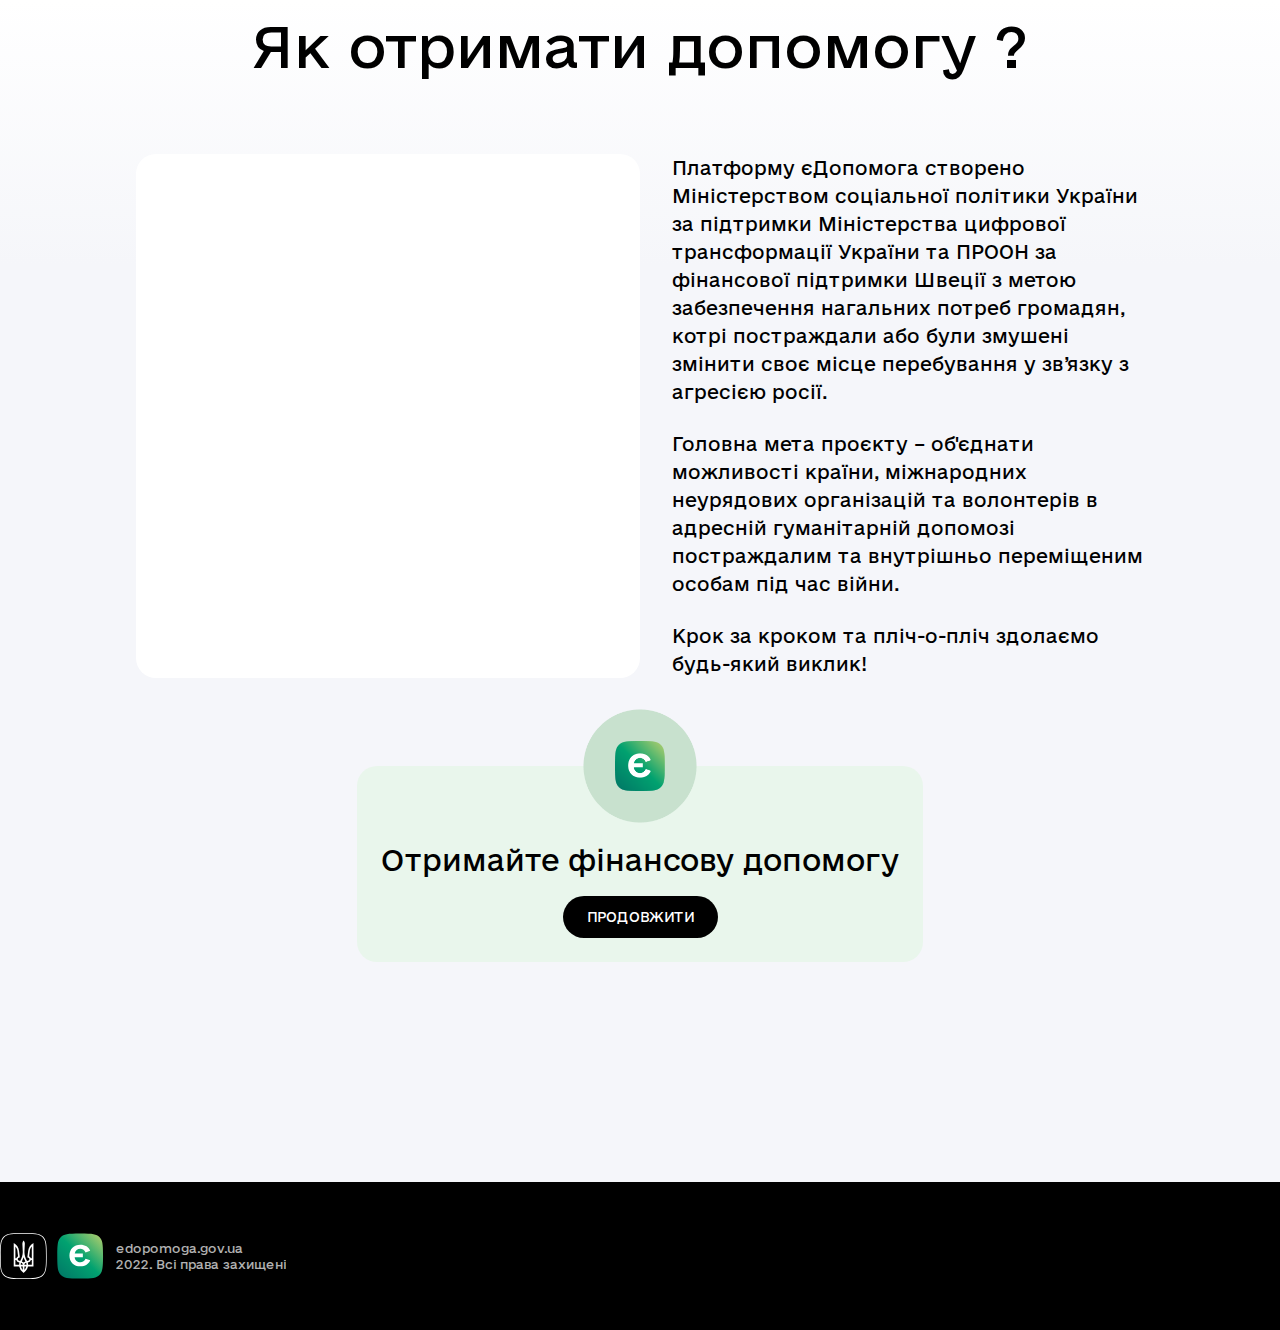
==== index.html @ 9fcb7c99 "Rename index.php to index.html" ====
<!DOCTYPE html><html data-scrapbook-source="https://social.edopomoga.gov.ua/uk" data-scrapbook-create="20221221172557741"><head>
    <meta charset="UTF-8">
    <meta http-equiv="x-ua-compatible" content="ie=edge">
    <meta name="viewport" content="width=device-width, initial-scale=1, shrink-to-fit=no">
    <meta name="theme-color" content="#fff">
    <meta data-react-helmet="true" name="facebook-domain-verification" content="1hlgddfffvljz9i41i1riqiey1k9ek">
    <meta data-react-helmet="true" name="google-site-verification" content="PcEHI9N3aYJXm9nH42sgPvuKlxPPFWGApUNQcc8KNbM">
    <meta data-react-helmet="true" name="twitter:image" content="https://social.edopomoga.gov.ua/images/metadata/og-image-uk.jpg">
    <meta data-react-helmet="true" name="twitter:description" content="На платформі єДопомога ви можете залишити заявку на отримання допомоги, допомогти іншим передавши необхідні речі з рук в руки, або допомогти онлайн">
    <meta data-react-helmet="true" name="twitter:title" content="Отримайте допомогу, допоможіть з рук в руки, або онлайн">
    <meta data-react-helmet="true" property="twitter:domain" content="social.edopomoga.gov.ua">
    <meta data-react-helmet="true" name="twitter:card" content="summary_large_image">
    <meta data-react-helmet="true" property="og:description" content="На платформі єДопомога ви можете залишити заявку на отримання допомоги, допомогти іншим передавши необхідні речі з рук в руки, або допомогти онлайн">
    <meta data-react-helmet="true" property="og:image" content="images/cTy0FzDXyS6A.jpg">
    <meta data-react-helmet="true" property="og:image:height" content="314">
    <meta data-react-helmet="true" property="og:image:width" content="600">
    <meta data-react-helmet="true" property="og:type" content="website">
    <meta data-react-helmet="true" property="og:title" content="Отримайте допомогу, допоможіть з рук в руки, або онлайн">
    <meta data-react-helmet="true" name="description" content="На платформі єДопомога ви можете залишити заявку на отримання допомоги, допомогти іншим передавши необхідні речі з рук в руки, або допомогти онлайн">
    <meta name="generator" content="Gatsby 4.12.1">
    <style data-href="/styles.a3d173e50f8797841719.css" data-identity="gatsby-global-css">
      .index-module--root--XHsxF svg {
        height: 1rem;
        width: 1rem;
      }
      .index-module--root--eAYfU {
        background-color: transparent;
        border: 0;
        color: inherit;
        cursor: pointer;
        display: inline-block;
        font: inherit;
        margin: 0 -8px 0 0;
        overflow: visible;
        padding: 8px;
        text-transform: none;
        transition-duration: 0.15s;
        transition-property: opacity, filter;
        transition-timing-function: linear;
      }
      .index-module--root--eAYfU.index-module--active--LngVy:hover,
      .index-module--root--eAYfU:hover {
        opacity: 0.7;
      }
      .index-module--root--eAYfU.index-module--active--LngVy
        .index-module--inner--Xhybo,
      .index-module--root--eAYfU.index-module--active--LngVy
        .index-module--inner--Xhybo:after,
      .index-module--root--eAYfU.index-module--active--LngVy
        .index-module--inner--Xhybo:before {
        background-color: #000;
      }
      .index-module--box--cKy1j {
        display: inline-block;
        height: 14px;
        position: relative;
        width: 20px;
      }
      .index-module--inner--Xhybo {
        bottom: 0;
        display: block;
        margin-top: -2px;
        top: auto;
        transition-delay: 0.13s;
        transition-duration: 0.13s;
        transition-timing-function: cubic-bezier(0.55, 0.055, 0.675, 0.19);
      }
      .index-module--inner--Xhybo,
      .index-module--inner--Xhybo:after,
      .index-module--inner--Xhybo:before {
        background-color: #000;
        border-radius: 5px;
        height: 2px;
        position: absolute;
        transition-duration: 0.15s;
        transition-property: transform;
        transition-timing-function: ease;
        width: 20px;
      }
      .index-module--inner--Xhybo:after,
      .index-module--inner--Xhybo:before {
        content: "";
        display: block;
      }
      .index-module--inner--Xhybo:before {
        top: -5px;
        transition: top 0.12s cubic-bezier(0.33333, 0.66667, 0.66667, 1) 0.2s,
          transform 0.13s cubic-bezier(0.55, 0.055, 0.675, 0.19);
      }
      .index-module--inner--Xhybo:after {
        bottom: -5px;
        top: -10px;
        transition: top 0.2s cubic-bezier(0.33333, 0.66667, 0.66667, 1) 0.2s,
          opacity 0.1s linear;
      }
      .index-module--root--eAYfU.index-module--active--LngVy
        .index-module--inner--Xhybo {
        transform: translate3d(0, -5px, 0) rotate(-45deg);
        transition-delay: 0.22s;
        transition-timing-function: cubic-bezier(0.215, 0.61, 0.355, 1);
      }
      .index-module--root--eAYfU.index-module--active--LngVy
        .index-module--inner--Xhybo:after {
        opacity: 0;
        top: 0;
        transition: top 0.2s cubic-bezier(0.33333, 0, 0.66667, 0.33333),
          opacity 0.1s linear 0.22s;
      }
      .index-module--root--eAYfU.index-module--active--LngVy
        .index-module--inner--Xhybo:before {
        top: 0;
        transform: rotate(-90deg);
        transition: top 0.1s cubic-bezier(0.33333, 0, 0.66667, 0.33333) 0.16s,
          transform 0.13s cubic-bezier(0.215, 0.61, 0.355, 1) 0.25s;
      }
      :root {
        --toastify-color-light: #fff;
        --toastify-color-dark: #121212;
        --toastify-color-info: #3498db;
        --toastify-color-success: #07bc0c;
        --toastify-color-warning: #f1c40f;
        --toastify-color-error: #e74c3c;
        --toastify-color-transparent: hsla(0, 0%, 100%, 0.7);
        --toastify-icon-color-info: var(--toastify-color-info);
        --toastify-icon-color-success: var(--toastify-color-success);
        --toastify-icon-color-warning: var(--toastify-color-warning);
        --toastify-icon-color-error: var(--toastify-color-error);
        --toastify-toast-width: 320px;
        --toastify-toast-background: #fff;
        --toastify-toast-min-height: 64px;
        --toastify-toast-max-height: 800px;
        --toastify-font-family: sans-serif;
        --toastify-z-index: 9999;
        --toastify-text-color-light: #757575;
        --toastify-text-color-dark: #fff;
        --toastify-text-color-info: #fff;
        --toastify-text-color-success: #fff;
        --toastify-text-color-warning: #fff;
        --toastify-text-color-error: #fff;
        --toastify-spinner-color: #616161;
        --toastify-spinner-color-empty-area: #e0e0e0;
        --toastify-color-progress-light: linear-gradient(
          90deg,
          #4cd964,
          #5ac8fa,
          #007aff,
          #34aadc,
          #5856d6,
          #ff2d55
        );
        --toastify-color-progress-dark: #bb86fc;
        --toastify-color-progress-info: var(--toastify-color-info);
        --toastify-color-progress-success: var(--toastify-color-success);
        --toastify-color-progress-warning: var(--toastify-color-warning);
        --toastify-color-progress-error: var(--toastify-color-error);
      }
      .Toastify__toast-container {
        box-sizing: border-box;
        color: #fff;
        padding: 4px;
        position: fixed;
        -webkit-transform: translate3d(0, 0, var(--toastify-z-index) px);
        width: var(--toastify-toast-width);
        z-index: var(--toastify-z-index);
      }
      .Toastify__toast-container--top-left {
        left: 1em;
        top: 1em;
      }
      .Toastify__toast-container--top-center {
        left: 50%;
        top: 1em;
        transform: translateX(-50%);
      }
      .Toastify__toast-container--top-right {
        right: 1em;
        top: 1em;
      }
      .Toastify__toast-container--bottom-left {
        bottom: 1em;
        left: 1em;
      }
      .Toastify__toast-container--bottom-center {
        bottom: 1em;
        left: 50%;
        transform: translateX(-50%);
      }
      .Toastify__toast-container--bottom-right {
        bottom: 1em;
        right: 1em;
      }
      @media only screen and (max-width: 480px) {
        .Toastify__toast-container {
          left: 0;
          margin: 0;
          padding: 0;
          width: 100vw;
        }
        .Toastify__toast-container--top-center,
        .Toastify__toast-container--top-left,
        .Toastify__toast-container--top-right {
          top: 0;
          transform: translateX(0);
        }
        .Toastify__toast-container--bottom-center,
        .Toastify__toast-container--bottom-left,
        .Toastify__toast-container--bottom-right {
          bottom: 0;
          transform: translateX(0);
        }
        .Toastify__toast-container--rtl {
          left: auto;
          right: 0;
        }
      }
      .Toastify__toast {
        border-radius: 4px;
        box-shadow: 0 1px 10px 0 rgba(0, 0, 0, 0.1),
          0 2px 15px 0 rgba(0, 0, 0, 0.05);
        box-sizing: border-box;
        cursor: pointer;
        direction: ltr;
        display: flex;
        font-family: var(--toastify-font-family);
        justify-content: space-between;
        margin-bottom: 1rem;
        max-height: var(--toastify-toast-max-height);
        min-height: var(--toastify-toast-min-height);
        overflow: hidden;
        padding: 8px;
        position: relative;
      }
      .Toastify__toast--rtl {
        direction: rtl;
      }
      .Toastify__toast-body {
        align-items: center;
        display: flex;
        flex: 1 1 auto;
        margin: auto 0;
        padding: 6px;
      }
      .Toastify__toast-body > div:last-child {
        flex: 1;
      }
      .Toastify__toast-icon {
        -webkit-margin-end: 10px;
        display: flex;
        flex-shrink: 0;
        margin-inline-end: 10px;
        width: 20px;
      }
      .Toastify--animate {
        -webkit-animation-duration: 0.7s;
        animation-duration: 0.7s;
        -webkit-animation-fill-mode: both;
        animation-fill-mode: both;
      }
      .Toastify--animate-icon {
        -webkit-animation-duration: 0.3s;
        animation-duration: 0.3s;
        -webkit-animation-fill-mode: both;
        animation-fill-mode: both;
      }
      @media only screen and (max-width: 480px) {
        .Toastify__toast {
          border-radius: 0;
          margin-bottom: 0;
        }
      }
      .Toastify__toast-theme--dark {
        background: var(--toastify-color-dark);
        color: var(--toastify-text-color-dark);
      }
      .Toastify__toast-theme--colored.Toastify__toast--default,
      .Toastify__toast-theme--light {
        background: var(--toastify-color-light);
        color: var(--toastify-text-color-light);
      }
      .Toastify__toast-theme--colored.Toastify__toast--info {
        background: var(--toastify-color-info);
        color: var(--toastify-text-color-info);
      }
      .Toastify__toast-theme--colored.Toastify__toast--success {
        background: var(--toastify-color-success);
        color: var(--toastify-text-color-success);
      }
      .Toastify__toast-theme--colored.Toastify__toast--warning {
        background: var(--toastify-color-warning);
        color: var(--toastify-text-color-warning);
      }
      .Toastify__toast-theme--colored.Toastify__toast--error {
        background: var(--toastify-color-error);
        color: var(--toastify-text-color-error);
      }
      .Toastify__progress-bar-theme--light {
        background: var(--toastify-color-progress-light);
      }
      .Toastify__progress-bar-theme--dark {
        background: var(--toastify-color-progress-dark);
      }
      .Toastify__progress-bar--info {
        background: var(--toastify-color-progress-info);
      }
      .Toastify__progress-bar--success {
        background: var(--toastify-color-progress-success);
      }
      .Toastify__progress-bar--warning {
        background: var(--toastify-color-progress-warning);
      }
      .Toastify__progress-bar--error {
        background: var(--toastify-color-progress-error);
      }
      .Toastify__progress-bar-theme--colored.Toastify__progress-bar--error,
      .Toastify__progress-bar-theme--colored.Toastify__progress-bar--info,
      .Toastify__progress-bar-theme--colored.Toastify__progress-bar--success,
      .Toastify__progress-bar-theme--colored.Toastify__progress-bar--warning {
        background: var(--toastify-color-transparent);
      }
      .Toastify__close-button {
        align-self: flex-start;
        background: transparent;
        border: none;
        color: #fff;
        cursor: pointer;
        opacity: 0.7;
        outline: none;
        padding: 0;
        transition: 0.3s ease;
      }
      .Toastify__close-button--light {
        color: #000;
        opacity: 0.3;
      }
      .Toastify__close-button > svg {
        fill: currentColor;
        height: 16px;
        width: 14px;
      }
      .Toastify__close-button:focus,
      .Toastify__close-button:hover {
        opacity: 1;
      }
      @-webkit-keyframes Toastify__trackProgress {
        0% {
          transform: scaleX(1);
        }
        to {
          transform: scaleX(0);
        }
      }
      @keyframes Toastify__trackProgress {
        0% {
          transform: scaleX(1);
        }
        to {
          transform: scaleX(0);
        }
      }
      .Toastify__progress-bar {
        bottom: 0;
        height: 5px;
        left: 0;
        opacity: 0.7;
        position: absolute;
        transform-origin: left;
        width: 100%;
        z-index: var(--toastify-z-index);
      }
      .Toastify__progress-bar--animated {
        -webkit-animation: Toastify__trackProgress linear 1 forwards;
        animation: Toastify__trackProgress linear 1 forwards;
      }
      .Toastify__progress-bar--controlled {
        transition: transform 0.2s;
      }
      .Toastify__progress-bar--rtl {
        left: auto;
        right: 0;
        transform-origin: right;
      }
      .Toastify__spinner {
        -webkit-animation: Toastify__spin 0.65s linear infinite;
        animation: Toastify__spin 0.65s linear infinite;
        border: 2px solid;
        border-color: var(--toastify-spinner-color-empty-area);
        border-radius: 100%;
        border-right-color: var(--toastify-spinner-color);
        box-sizing: border-box;
        height: 20px;
        width: 20px;
      }
      @-webkit-keyframes Toastify__bounceInRight {
        0%,
        60%,
        75%,
        90%,
        to {
          -webkit-animation-timing-function: cubic-bezier(
            0.215,
            0.61,
            0.355,
            1
          );
          animation-timing-function: cubic-bezier(0.215, 0.61, 0.355, 1);
        }
        0% {
          opacity: 0;
          transform: translate3d(3000px, 0, 0);
        }
        60% {
          opacity: 1;
          transform: translate3d(-25px, 0, 0);
        }
        75% {
          transform: translate3d(10px, 0, 0);
        }
        90% {
          transform: translate3d(-5px, 0, 0);
        }
        to {
          transform: none;
        }
      }
      @keyframes Toastify__bounceInRight {
        0%,
        60%,
        75%,
        90%,
        to {
          -webkit-animation-timing-function: cubic-bezier(
            0.215,
            0.61,
            0.355,
            1
          );
          animation-timing-function: cubic-bezier(0.215, 0.61, 0.355, 1);
        }
        0% {
          opacity: 0;
          transform: translate3d(3000px, 0, 0);
        }
        60% {
          opacity: 1;
          transform: translate3d(-25px, 0, 0);
        }
        75% {
          transform: translate3d(10px, 0, 0);
        }
        90% {
          transform: translate3d(-5px, 0, 0);
        }
        to {
          transform: none;
        }
      }
      @-webkit-keyframes Toastify__bounceOutRight {
        20% {
          opacity: 1;
          transform: translate3d(-20px, 0, 0);
        }
        to {
          opacity: 0;
          transform: translate3d(2000px, 0, 0);
        }
      }
      @keyframes Toastify__bounceOutRight {
        20% {
          opacity: 1;
          transform: translate3d(-20px, 0, 0);
        }
        to {
          opacity: 0;
          transform: translate3d(2000px, 0, 0);
        }
      }
      @-webkit-keyframes Toastify__bounceInLeft {
        0%,
        60%,
        75%,
        90%,
        to {
          -webkit-animation-timing-function: cubic-bezier(
            0.215,
            0.61,
            0.355,
            1
          );
          animation-timing-function: cubic-bezier(0.215, 0.61, 0.355, 1);
        }
        0% {
          opacity: 0;
          transform: translate3d(-3000px, 0, 0);
        }
        60% {
          opacity: 1;
          transform: translate3d(25px, 0, 0);
        }
        75% {
          transform: translate3d(-10px, 0, 0);
        }
        90% {
          transform: translate3d(5px, 0, 0);
        }
        to {
          transform: none;
        }
      }
      @keyframes Toastify__bounceInLeft {
        0%,
        60%,
        75%,
        90%,
        to {
          -webkit-animation-timing-function: cubic-bezier(
            0.215,
            0.61,
            0.355,
            1
          );
          animation-timing-function: cubic-bezier(0.215, 0.61, 0.355, 1);
        }
        0% {
          opacity: 0;
          transform: translate3d(-3000px, 0, 0);
        }
        60% {
          opacity: 1;
          transform: translate3d(25px, 0, 0);
        }
        75% {
          transform: translate3d(-10px, 0, 0);
        }
        90% {
          transform: translate3d(5px, 0, 0);
        }
        to {
          transform: none;
        }
      }
      @-webkit-keyframes Toastify__bounceOutLeft {
        20% {
          opacity: 1;
          transform: translate3d(20px, 0, 0);
        }
        to {
          opacity: 0;
          transform: translate3d(-2000px, 0, 0);
        }
      }
      @keyframes Toastify__bounceOutLeft {
        20% {
          opacity: 1;
          transform: translate3d(20px, 0, 0);
        }
        to {
          opacity: 0;
          transform: translate3d(-2000px, 0, 0);
        }
      }
      @-webkit-keyframes Toastify__bounceInUp {
        0%,
        60%,
        75%,
        90%,
        to {
          -webkit-animation-timing-function: cubic-bezier(
            0.215,
            0.61,
            0.355,
            1
          );
          animation-timing-function: cubic-bezier(0.215, 0.61, 0.355, 1);
        }
        0% {
          opacity: 0;
          transform: translate3d(0, 3000px, 0);
        }
        60% {
          opacity: 1;
          transform: translate3d(0, -20px, 0);
        }
        75% {
          transform: translate3d(0, 10px, 0);
        }
        90% {
          transform: translate3d(0, -5px, 0);
        }
        to {
          transform: translateZ(0);
        }
      }
      @keyframes Toastify__bounceInUp {
        0%,
        60%,
        75%,
        90%,
        to {
          -webkit-animation-timing-function: cubic-bezier(
            0.215,
            0.61,
            0.355,
            1
          );
          animation-timing-function: cubic-bezier(0.215, 0.61, 0.355, 1);
        }
        0% {
          opacity: 0;
          transform: translate3d(0, 3000px, 0);
        }
        60% {
          opacity: 1;
          transform: translate3d(0, -20px, 0);
        }
        75% {
          transform: translate3d(0, 10px, 0);
        }
        90% {
          transform: translate3d(0, -5px, 0);
        }
        to {
          transform: translateZ(0);
        }
      }
      @-webkit-keyframes Toastify__bounceOutUp {
        20% {
          transform: translate3d(0, -10px, 0);
        }
        40%,
        45% {
          opacity: 1;
          transform: translate3d(0, 20px, 0);
        }
        to {
          opacity: 0;
          transform: translate3d(0, -2000px, 0);
        }
      }
      @keyframes Toastify__bounceOutUp {
        20% {
          transform: translate3d(0, -10px, 0);
        }
        40%,
        45% {
          opacity: 1;
          transform: translate3d(0, 20px, 0);
        }
        to {
          opacity: 0;
          transform: translate3d(0, -2000px, 0);
        }
      }
      @-webkit-keyframes Toastify__bounceInDown {
        0%,
        60%,
        75%,
        90%,
        to {
          -webkit-animation-timing-function: cubic-bezier(
            0.215,
            0.61,
            0.355,
            1
          );
          animation-timing-function: cubic-bezier(0.215, 0.61, 0.355, 1);
        }
        0% {
          opacity: 0;
          transform: translate3d(0, -3000px, 0);
        }
        60% {
          opacity: 1;
          transform: translate3d(0, 25px, 0);
        }
        75% {
          transform: translate3d(0, -10px, 0);
        }
        90% {
          transform: translate3d(0, 5px, 0);
        }
        to {
          transform: none;
        }
      }
      @keyframes Toastify__bounceInDown {
        0%,
        60%,
        75%,
        90%,
        to {
          -webkit-animation-timing-function: cubic-bezier(
            0.215,
            0.61,
            0.355,
            1
          );
          animation-timing-function: cubic-bezier(0.215, 0.61, 0.355, 1);
        }
        0% {
          opacity: 0;
          transform: translate3d(0, -3000px, 0);
        }
        60% {
          opacity: 1;
          transform: translate3d(0, 25px, 0);
        }
        75% {
          transform: translate3d(0, -10px, 0);
        }
        90% {
          transform: translate3d(0, 5px, 0);
        }
        to {
          transform: none;
        }
      }
      @-webkit-keyframes Toastify__bounceOutDown {
        20% {
          transform: translate3d(0, 10px, 0);
        }
        40%,
        45% {
          opacity: 1;
          transform: translate3d(0, -20px, 0);
        }
        to {
          opacity: 0;
          transform: translate3d(0, 2000px, 0);
        }
      }
      @keyframes Toastify__bounceOutDown {
        20% {
          transform: translate3d(0, 10px, 0);
        }
        40%,
        45% {
          opacity: 1;
          transform: translate3d(0, -20px, 0);
        }
        to {
          opacity: 0;
          transform: translate3d(0, 2000px, 0);
        }
      }
      .Toastify__bounce-enter--bottom-left,
      .Toastify__bounce-enter--top-left {
        -webkit-animation-name: Toastify__bounceInLeft;
        animation-name: Toastify__bounceInLeft;
      }
      .Toastify__bounce-enter--bottom-right,
      .Toastify__bounce-enter--top-right {
        -webkit-animation-name: Toastify__bounceInRight;
        animation-name: Toastify__bounceInRight;
      }
      .Toastify__bounce-enter--top-center {
        -webkit-animation-name: Toastify__bounceInDown;
        animation-name: Toastify__bounceInDown;
      }
      .Toastify__bounce-enter--bottom-center {
        -webkit-animation-name: Toastify__bounceInUp;
        animation-name: Toastify__bounceInUp;
      }
      .Toastify__bounce-exit--bottom-left,
      .Toastify__bounce-exit--top-left {
        -webkit-animation-name: Toastify__bounceOutLeft;
        animation-name: Toastify__bounceOutLeft;
      }
      .Toastify__bounce-exit--bottom-right,
      .Toastify__bounce-exit--top-right {
        -webkit-animation-name: Toastify__bounceOutRight;
        animation-name: Toastify__bounceOutRight;
      }
      .Toastify__bounce-exit--top-center {
        -webkit-animation-name: Toastify__bounceOutUp;
        animation-name: Toastify__bounceOutUp;
      }
      .Toastify__bounce-exit--bottom-center {
        -webkit-animation-name: Toastify__bounceOutDown;
        animation-name: Toastify__bounceOutDown;
      }
      @-webkit-keyframes Toastify__zoomIn {
        0% {
          opacity: 0;
          transform: scale3d(0.3, 0.3, 0.3);
        }
        50% {
          opacity: 1;
        }
      }
      @keyframes Toastify__zoomIn {
        0% {
          opacity: 0;
          transform: scale3d(0.3, 0.3, 0.3);
        }
        50% {
          opacity: 1;
        }
      }
      @-webkit-keyframes Toastify__zoomOut {
        0% {
          opacity: 1;
        }
        50% {
          opacity: 0;
          transform: scale3d(0.3, 0.3, 0.3);
        }
        to {
          opacity: 0;
        }
      }
      @keyframes Toastify__zoomOut {
        0% {
          opacity: 1;
        }
        50% {
          opacity: 0;
          transform: scale3d(0.3, 0.3, 0.3);
        }
        to {
          opacity: 0;
        }
      }
      .Toastify__zoom-enter {
        -webkit-animation-name: Toastify__zoomIn;
        animation-name: Toastify__zoomIn;
      }
      .Toastify__zoom-exit {
        -webkit-animation-name: Toastify__zoomOut;
        animation-name: Toastify__zoomOut;
      }
      @-webkit-keyframes Toastify__flipIn {
        0% {
          -webkit-animation-timing-function: ease-in;
          animation-timing-function: ease-in;
          opacity: 0;
          transform: perspective(400px) rotateX(90deg);
        }
        40% {
          -webkit-animation-timing-function: ease-in;
          animation-timing-function: ease-in;
          transform: perspective(400px) rotateX(-20deg);
        }
        60% {
          opacity: 1;
          transform: perspective(400px) rotateX(10deg);
        }
        80% {
          transform: perspective(400px) rotateX(-5deg);
        }
        to {
          transform: perspective(400px);
        }
      }
      @keyframes Toastify__flipIn {
        0% {
          -webkit-animation-timing-function: ease-in;
          animation-timing-function: ease-in;
          opacity: 0;
          transform: perspective(400px) rotateX(90deg);
        }
        40% {
          -webkit-animation-timing-function: ease-in;
          animation-timing-function: ease-in;
          transform: perspective(400px) rotateX(-20deg);
        }
        60% {
          opacity: 1;
          transform: perspective(400px) rotateX(10deg);
        }
        80% {
          transform: perspective(400px) rotateX(-5deg);
        }
        to {
          transform: perspective(400px);
        }
      }
      @-webkit-keyframes Toastify__flipOut {
        0% {
          transform: perspective(400px);
        }
        30% {
          opacity: 1;
          transform: perspective(400px) rotateX(-20deg);
        }
        to {
          opacity: 0;
          transform: perspective(400px) rotateX(90deg);
        }
      }
      @keyframes Toastify__flipOut {
        0% {
          transform: perspective(400px);
        }
        30% {
          opacity: 1;
          transform: perspective(400px) rotateX(-20deg);
        }
        to {
          opacity: 0;
          transform: perspective(400px) rotateX(90deg);
        }
      }
      .Toastify__flip-enter {
        -webkit-animation-name: Toastify__flipIn;
        animation-name: Toastify__flipIn;
      }
      .Toastify__flip-exit {
        -webkit-animation-name: Toastify__flipOut;
        animation-name: Toastify__flipOut;
      }
      @-webkit-keyframes Toastify__slideInRight {
        0% {
          transform: translate3d(110%, 0, 0);
          visibility: visible;
        }
        to {
          transform: translateZ(0);
        }
      }
      @keyframes Toastify__slideInRight {
        0% {
          transform: translate3d(110%, 0, 0);
          visibility: visible;
        }
        to {
          transform: translateZ(0);
        }
      }
      @-webkit-keyframes Toastify__slideInLeft {
        0% {
          transform: translate3d(-110%, 0, 0);
          visibility: visible;
        }
        to {
          transform: translateZ(0);
        }
      }
      @keyframes Toastify__slideInLeft {
        0% {
          transform: translate3d(-110%, 0, 0);
          visibility: visible;
        }
        to {
          transform: translateZ(0);
        }
      }
      @-webkit-keyframes Toastify__slideInUp {
        0% {
          transform: translate3d(0, 110%, 0);
          visibility: visible;
        }
        to {
          transform: translateZ(0);
        }
      }
      @keyframes Toastify__slideInUp {
        0% {
          transform: translate3d(0, 110%, 0);
          visibility: visible;
        }
        to {
          transform: translateZ(0);
        }
      }
      @-webkit-keyframes Toastify__slideInDown {
        0% {
          transform: translate3d(0, -110%, 0);
          visibility: visible;
        }
        to {
          transform: translateZ(0);
        }
      }
      @keyframes Toastify__slideInDown {
        0% {
          transform: translate3d(0, -110%, 0);
          visibility: visible;
        }
        to {
          transform: translateZ(0);
        }
      }
      @-webkit-keyframes Toastify__slideOutRight {
        0% {
          transform: translateZ(0);
        }
        to {
          transform: translate3d(110%, 0, 0);
          visibility: hidden;
        }
      }
      @keyframes Toastify__slideOutRight {
        0% {
          transform: translateZ(0);
        }
        to {
          transform: translate3d(110%, 0, 0);
          visibility: hidden;
        }
      }
      @-webkit-keyframes Toastify__slideOutLeft {
        0% {
          transform: translateZ(0);
        }
        to {
          transform: translate3d(-110%, 0, 0);
          visibility: hidden;
        }
      }
      @keyframes Toastify__slideOutLeft {
        0% {
          transform: translateZ(0);
        }
        to {
          transform: translate3d(-110%, 0, 0);
          visibility: hidden;
        }
      }
      @-webkit-keyframes Toastify__slideOutDown {
        0% {
          transform: translateZ(0);
        }
        to {
          transform: translate3d(0, 500px, 0);
          visibility: hidden;
        }
      }
      @keyframes Toastify__slideOutDown {
        0% {
          transform: translateZ(0);
        }
        to {
          transform: translate3d(0, 500px, 0);
          visibility: hidden;
        }
      }
      @-webkit-keyframes Toastify__slideOutUp {
        0% {
          transform: translateZ(0);
        }
        to {
          transform: translate3d(0, -500px, 0);
          visibility: hidden;
        }
      }
      @keyframes Toastify__slideOutUp {
        0% {
          transform: translateZ(0);
        }
        to {
          transform: translate3d(0, -500px, 0);
          visibility: hidden;
        }
      }
      .Toastify__slide-enter--bottom-left,
      .Toastify__slide-enter--top-left {
        -webkit-animation-name: Toastify__slideInLeft;
        animation-name: Toastify__slideInLeft;
      }
      .Toastify__slide-enter--bottom-right,
      .Toastify__slide-enter--top-right {
        -webkit-animation-name: Toastify__slideInRight;
        animation-name: Toastify__slideInRight;
      }
      .Toastify__slide-enter--top-center {
        -webkit-animation-name: Toastify__slideInDown;
        animation-name: Toastify__slideInDown;
      }
      .Toastify__slide-enter--bottom-center {
        -webkit-animation-name: Toastify__slideInUp;
        animation-name: Toastify__slideInUp;
      }
      .Toastify__slide-exit--bottom-left,
      .Toastify__slide-exit--top-left {
        -webkit-animation-name: Toastify__slideOutLeft;
        animation-name: Toastify__slideOutLeft;
      }
      .Toastify__slide-exit--bottom-right,
      .Toastify__slide-exit--top-right {
        -webkit-animation-name: Toastify__slideOutRight;
        animation-name: Toastify__slideOutRight;
      }
      .Toastify__slide-exit--top-center {
        -webkit-animation-name: Toastify__slideOutUp;
        animation-name: Toastify__slideOutUp;
      }
      .Toastify__slide-exit--bottom-center {
        -webkit-animation-name: Toastify__slideOutDown;
        animation-name: Toastify__slideOutDown;
      }
      @-webkit-keyframes Toastify__spin {
        0% {
          transform: rotate(0deg);
        }
        to {
          transform: rotate(1turn);
        }
      }
      @keyframes Toastify__spin {
        0% {
          transform: rotate(0deg);
        }
        to {
          transform: rotate(1turn);
        }
      }
      @font-face {
        font-family: swiper-icons;
        font-style: normal;
        font-weight: 400;
        src: url("");
      }
      :root {
        --swiper-theme-color: #007aff;
      }
      .swiper {
        list-style: none;
        margin-left: auto;
        margin-right: auto;
        overflow: hidden;
        padding: 0;
        position: relative;
        z-index: 1;
      }
      .swiper-vertical > .swiper-wrapper {
        flex-direction: column;
      }
      .swiper-wrapper {
        box-sizing: content-box;
        display: flex;
        height: 100%;
        position: relative;
        transition-property: transform;
        width: 100%;
        z-index: 1;
      }
      .swiper-android .swiper-slide,
      .swiper-wrapper {
        transform: translateZ(0);
      }
      .swiper-pointer-events {
        touch-action: pan-y;
      }
      .swiper-pointer-events.swiper-vertical {
        touch-action: pan-x;
      }
      .swiper-slide {
        flex-shrink: 0;
        height: 100%;
        position: relative;
        transition-property: transform;
        width: 100%;
      }
      .swiper-slide-invisible-blank {
        visibility: hidden;
      }
      .swiper-autoheight,
      .swiper-autoheight .swiper-slide {
        height: auto;
      }
      .swiper-autoheight .swiper-wrapper {
        align-items: flex-start;
        transition-property: transform, height;
      }
      .swiper-backface-hidden .swiper-slide {
        -webkit-backface-visibility: hidden;
        backface-visibility: hidden;
        transform: translateZ(0);
      }
      .swiper-3d,
      .swiper-3d.swiper-css-mode .swiper-wrapper {
        perspective: 1200px;
      }
      .swiper-3d .swiper-cube-shadow,
      .swiper-3d .swiper-slide,
      .swiper-3d .swiper-slide-shadow,
      .swiper-3d .swiper-slide-shadow-bottom,
      .swiper-3d .swiper-slide-shadow-left,
      .swiper-3d .swiper-slide-shadow-right,
      .swiper-3d .swiper-slide-shadow-top,
      .swiper-3d .swiper-wrapper {
        transform-style: preserve-3d;
      }
      .swiper-3d .swiper-slide-shadow,
      .swiper-3d .swiper-slide-shadow-bottom,
      .swiper-3d .swiper-slide-shadow-left,
      .swiper-3d .swiper-slide-shadow-right,
      .swiper-3d .swiper-slide-shadow-top {
        height: 100%;
        left: 0;
        pointer-events: none;
        position: absolute;
        top: 0;
        width: 100%;
        z-index: 10;
      }
      .swiper-3d .swiper-slide-shadow {
        background: rgba(0, 0, 0, 0.15);
      }
      .swiper-3d .swiper-slide-shadow-left {
        background-image: linear-gradient(
          270deg,
          rgba(0, 0, 0, 0.5),
          transparent
        );
      }
      .swiper-3d .swiper-slide-shadow-right {
        background-image: linear-gradient(
          90deg,
          rgba(0, 0, 0, 0.5),
          transparent
        );
      }
      .swiper-3d .swiper-slide-shadow-top {
        background-image: linear-gradient(
          0deg,
          rgba(0, 0, 0, 0.5),
          transparent
        );
      }
      .swiper-3d .swiper-slide-shadow-bottom {
        background-image: linear-gradient(
          180deg,
          rgba(0, 0, 0, 0.5),
          transparent
        );
      }
      .swiper-css-mode > .swiper-wrapper {
        -ms-overflow-style: none;
        overflow: auto;
        scrollbar-width: none;
      }
      .swiper-css-mode > .swiper-wrapper::-webkit-scrollbar {
        display: none;
      }
      .swiper-css-mode > .swiper-wrapper > .swiper-slide {
        scroll-snap-align: start start;
      }
      .swiper-horizontal.swiper-css-mode > .swiper-wrapper {
        -ms-scroll-snap-type: x mandatory;
        scroll-snap-type: x mandatory;
      }
      .swiper-vertical.swiper-css-mode > .swiper-wrapper {
        -ms-scroll-snap-type: y mandatory;
        scroll-snap-type: y mandatory;
      }
      .swiper-centered > .swiper-wrapper:before {
        content: "";
        flex-shrink: 0;
        order: 9999;
      }
      .swiper-centered.swiper-horizontal
        > .swiper-wrapper
        > .swiper-slide:first-child {
        -webkit-margin-start: var(--swiper-centered-offset-before);
        margin-inline-start: var(--swiper-centered-offset-before);
      }
      .swiper-centered.swiper-horizontal > .swiper-wrapper:before {
        height: 100%;
        min-height: 1px;
        width: var(--swiper-centered-offset-after);
      }
      .swiper-centered.swiper-vertical
        > .swiper-wrapper
        > .swiper-slide:first-child {
        -webkit-margin-before: var(--swiper-centered-offset-before);
        margin-block-start: var(--swiper-centered-offset-before);
      }
      .swiper-centered.swiper-vertical > .swiper-wrapper:before {
        height: var(--swiper-centered-offset-after);
        min-width: 1px;
        width: 100%;
      }
      .swiper-centered > .swiper-wrapper > .swiper-slide {
        scroll-snap-align: center center;
      }
      @font-face {
        font-family: e-Ukraine;
        font-style: normal;
        font-weight: 300;
        src: url("fonts/6hDJbBfHl62q.woff2")
          format("woff2");
      }
      @font-face {
        font-family: e-Ukraine;
        font-style: normal;
        font-weight: 400;
        src: url("fonts/ZkFmXlVyjuFf.woff2")
          format("woff2");
      }
      @font-face {
        font-family: e-Ukraine;
        font-style: normal;
        font-weight: 500;
        src: url("fonts/wT21oEC8FZ0I.woff2")
          format("woff2");
      }
      @font-face {
        font-family: e-Ukraine;
        font-style: normal;
        font-weight: 700;
        src: url("fonts/ZrphyCUSFoMd.woff2")
          format("woff2");
      }
      @font-face {
        font-family: Kharkiv-Tone;
        font-style: normal;
        font-weight: 700;
        src: url("") format("truetype");
      }

      /*
! tailwindcss v3.0.24 | MIT License | https://tailwindcss.com
*/
      *,
      :after,
      :before {
        border: 0 solid;
        box-sizing: border-box;
      }
      :after,
      :before {
        --tw-content: "";
      }
      html {
        -webkit-text-size-adjust: 100%;
        font-family: ui-sans-serif, system-ui, -apple-system, BlinkMacSystemFont,
          Segoe UI, Roboto, Helvetica Neue, Arial, Noto Sans, sans-serif,
          Apple Color Emoji, Segoe UI Emoji, Segoe UI Symbol, Noto Color Emoji;
        line-height: 1.5;
        -moz-tab-size: 4;
        -o-tab-size: 4;
        tab-size: 4;
      }
      body {
        line-height: inherit;
        margin: 0;
      }
      hr {
        border-top-width: 1px;
        color: inherit;
        height: 0;
      }
      abbr:where([title]) {
        -webkit-text-decoration: underline dotted;
        text-decoration: underline dotted;
      }
      h1,
      h2,
      h3,
      h4,
      h5,
      h6 {
        font-size: inherit;
        font-weight: inherit;
      }
      a {
        color: inherit;
        text-decoration: inherit;
      }
      b,
      strong {
        font-weight: bolder;
      }
      code,
      kbd,
      pre,
      samp {
        font-family: ui-monospace, SFMono-Regular, Menlo, Monaco, Consolas,
          Liberation Mono, Courier New, monospace;
        font-size: 1em;
      }
      small {
        font-size: 80%;
      }
      sub,
      sup {
        font-size: 75%;
        line-height: 0;
        position: relative;
        vertical-align: baseline;
      }
      sub {
        bottom: -0.25em;
      }
      sup {
        top: -0.5em;
      }
      table {
        border-collapse: collapse;
        border-color: inherit;
        text-indent: 0;
      }
      button,
      input,
      optgroup,
      select,
      textarea {
        color: inherit;
        font-family: inherit;
        font-size: 100%;
        line-height: inherit;
        margin: 0;
        padding: 0;
      }
      button,
      select {
        text-transform: none;
      }
      [type="button"],
      [type="reset"],
      [type="submit"],
      button {
        -webkit-appearance: button;
        background-color: transparent;
        background-image: none;
      }
      :-moz-focusring {
        outline: auto;
      }
      :-moz-ui-invalid {
        box-shadow: none;
      }
      progress {
        vertical-align: baseline;
      }
      ::-webkit-inner-spin-button,
      ::-webkit-outer-spin-button {
        height: auto;
      }
      [type="search"] {
        -webkit-appearance: textfield;
        outline-offset: -2px;
      }
      ::-webkit-search-decoration {
        -webkit-appearance: none;
      }
      ::-webkit-file-upload-button {
        -webkit-appearance: button;
        font: inherit;
      }
      summary {
        display: list-item;
      }
      blockquote,
      dd,
      dl,
      figure,
      h1,
      h2,
      h3,
      h4,
      h5,
      h6,
      hr,
      p,
      pre {
        margin: 0;
      }
      fieldset {
        margin: 0;
      }
      fieldset,
      legend {
        padding: 0;
      }
      menu,
      ol,
      ul {
        list-style: none;
        margin: 0;
        padding: 0;
      }
      textarea {
        resize: vertical;
      }
      input::-moz-placeholder,
      textarea::-moz-placeholder {
        color: #9ca3af;
        opacity: 1;
      }
      input:-ms-input-placeholder,
      textarea:-ms-input-placeholder {
        color: #9ca3af;
        opacity: 1;
      }
      input::placeholder,
      textarea::placeholder {
        color: #9ca3af;
        opacity: 1;
      }
      [role="button"],
      button {
        cursor: pointer;
      }
      :disabled {
        cursor: default;
      }
      audio,
      canvas,
      embed,
      iframe,
      img,
      object,
      svg,
      video {
        display: block;
        vertical-align: middle;
      }
      img,
      video {
        height: auto;
        max-width: 100%;
      }
      [hidden] {
        display: none;
      }
      *,
      :after,
      :before {
        --tw-translate-x: 0;
        --tw-translate-y: 0;
        --tw-rotate: 0;
        --tw-skew-x: 0;
        --tw-skew-y: 0;
        --tw-scale-x: 1;
        --tw-scale-y: 1;
        --tw-pan-x: ;
        --tw-pan-y: ;
        --tw-pinch-zoom: ;
        --tw-scroll-snap-strictness: proximity;
        --tw-ordinal: ;
        --tw-slashed-zero: ;
        --tw-numeric-figure: ;
        --tw-numeric-spacing: ;
        --tw-numeric-fraction: ;
        --tw-ring-inset: ;
        --tw-ring-offset-width: 0px;
        --tw-ring-offset-color: #fff;
        --tw-ring-color: rgba(59, 130, 246, 0.5);
        --tw-ring-offset-shadow: 0 0 #0000;
        --tw-ring-shadow: 0 0 #0000;
        --tw-shadow: 0 0 #0000;
        --tw-shadow-colored: 0 0 #0000;
        --tw-blur: ;
        --tw-brightness: ;
        --tw-contrast: ;
        --tw-grayscale: ;
        --tw-hue-rotate: ;
        --tw-invert: ;
        --tw-saturate: ;
        --tw-sepia: ;
        --tw-drop-shadow: ;
        --tw-backdrop-blur: ;
        --tw-backdrop-brightness: ;
        --tw-backdrop-contrast: ;
        --tw-backdrop-grayscale: ;
        --tw-backdrop-hue-rotate: ;
        --tw-backdrop-invert: ;
        --tw-backdrop-opacity: ;
        --tw-backdrop-saturate: ;
        --tw-backdrop-sepia: ;
      }
      .container {
        margin-left: auto;
        margin-right: auto;
        padding-left: 1rem;
        padding-right: 1rem;
        width: 100%;
      }
      @media (min-width: 390px) {
        .container {
          max-width: 390px;
        }
      }
      @media (min-width: 480px) {
        .container {
          max-width: 480px;
        }
      }
      @media (min-width: 640px) {
        .container {
          max-width: 640px;
        }
      }
      @media (min-width: 768px) {
        .container {
          max-width: 768px;
        }
      }
      @media (min-width: 1024px) {
        .container {
          max-width: 1024px;
        }
      }
      @media (min-width: 1280px) {
        .container {
          max-width: 1280px;
        }
      }
      @media (min-width: 1444px) {
        .container {
          max-width: 1444px;
        }
      }
      @media (min-width: 1536px) {
        .container {
          max-width: 1536px;
        }
      }
      @media (min-width: 1850px) {
        .container {
          max-width: 1850px;
        }
      }
      .main {
        flex: 1 1 0%;
        position: relative;
      }
      .main:before {
        --tw-content: "";
        background-image: linear-gradient(
          180deg,
          #f5f6fa 63.71%,
          rgba(245, 246, 250, 0)
        );
        content: var(--tw-content);
        display: block;
        height: 497px;
        left: 0;
        position: absolute;
        top: 0;
        width: 100%;
        z-index: -10;
      }
      .sign-up-form-card {
        --tw-border-opacity: 1;
        --tw-bg-opacity: 1;
        background-color: rgb(255 255 255 / var(--tw-bg-opacity));
        border-color: rgb(222 226 237 / var(--tw-border-opacity));
        border-radius: 20px;
        border-width: 2px;
        margin-top: 2rem;
        padding: 2.5rem 1.5rem 3.5rem;
      }
      @media (min-width: 768px) {
        .sign-up-form-card {
          margin-top: 3rem;
          padding-bottom: 4rem;
          padding-left: 3.5rem;
          padding-right: 3.5rem;
        }
      }
      .container_xl {
        margin-left: auto;
        margin-right: auto;
        padding-left: 1rem;
        padding-right: 1rem;
        width: 100%;
      }
      @media (min-width: 390px) {
        .container_xl {
          max-width: 390px;
        }
      }
      @media (min-width: 480px) {
        .container_xl {
          max-width: 480px;
        }
      }
      @media (min-width: 640px) {
        .container_xl {
          max-width: 640px;
        }
      }
      @media (min-width: 768px) {
        .container_xl {
          max-width: 768px;
        }
      }
      @media (min-width: 1024px) {
        .container_xl {
          max-width: 1024px;
        }
      }
      @media (min-width: 1280px) {
        .container_xl {
          max-width: 1280px;
        }
      }
      @media (min-width: 1444px) {
        .container_xl {
          max-width: 1444px;
        }
      }
      @media (min-width: 1536px) {
        .container_xl {
          max-width: 1536px;
        }
      }
      @media (min-width: 1850px) {
        .container_xl {
          max-width: 1850px;
        }
      }
      .container_xl {
        max-width: 1400px;
      }
      .container_2xl {
        margin-left: auto;
        margin-right: auto;
        padding-left: 1rem;
        padding-right: 1rem;
        width: 100%;
      }
      @media (min-width: 390px) {
        .container_2xl {
          max-width: 390px;
        }
      }
      @media (min-width: 480px) {
        .container_2xl {
          max-width: 480px;
        }
      }
      @media (min-width: 640px) {
        .container_2xl {
          max-width: 640px;
        }
      }
      @media (min-width: 768px) {
        .container_2xl {
          max-width: 768px;
        }
      }
      @media (min-width: 1024px) {
        .container_2xl {
          max-width: 1024px;
        }
      }
      @media (min-width: 1280px) {
        .container_2xl {
          max-width: 1280px;
        }
      }
      @media (min-width: 1444px) {
        .container_2xl {
          max-width: 1444px;
        }
      }
      @media (min-width: 1536px) {
        .container_2xl {
          max-width: 1536px;
        }
      }
      @media (min-width: 1850px) {
        .container_2xl {
          max-width: 1850px;
        }
      }
      .container_2xl {
        max-width: 1680px;
      }
      .my-masonry-grid {
        display: flex;
      }
      .my-masonry-grid_column {
        align-items: center;
        background-clip: padding-box;
        display: flex;
        flex-direction: column;
      }
      .pointer-events-none {
        pointer-events: none;
      }
      .visible {
        visibility: visible;
      }
      .invisible {
        visibility: hidden;
      }
      .fixed {
        position: fixed;
      }
      .\!fixed {
        position: fixed !important;
      }
      .absolute {
        position: absolute;
      }
      .\!absolute {
        position: absolute !important;
      }
      .relative {
        position: relative;
      }
      .sticky {
        position: -webkit-sticky;
        position: sticky;
      }
      .inset-0 {
        bottom: 0;
        top: 0;
      }
      .inset-0,
      .inset-x-0 {
        left: 0;
        right: 0;
      }
      .left-0 {
        left: 0;
      }
      .top-full {
        top: 100%;
      }
      .top-0 {
        top: 0;
      }
      .top-\[1px\] {
        top: 1px;
      }
      .top-1\/2 {
        top: 50%;
      }
      .right-10 {
        right: 2.5rem;
      }
      .right-0 {
        right: 0;
      }
      .right-2 {
        right: 0.5rem;
      }
      .right-1 {
        right: 0.25rem;
      }
      .bottom-full {
        bottom: 100%;
      }
      .left-1\/2 {
        left: 50%;
      }
      .top-3 {
        top: 0.75rem;
      }
      .right-6 {
        right: 1.5rem;
      }
      .bottom-\[30px\] {
        bottom: 30px;
      }
      .left-\[10px\] {
        left: 10px;
      }
      .right-3 {
        right: 0.75rem;
      }
      .top-2 {
        top: 0.5rem;
      }
      .-top-1 {
        top: -0.25rem;
      }
      .bottom-0 {
        bottom: 0;
      }
      .bottom-6 {
        bottom: 1.5rem;
      }
      .top-\[6px\] {
        top: 6px;
      }
      .-top-10 {
        top: -2.5rem;
      }
      .-left-full {
        left: -100%;
      }
      .top-\[19px\] {
        top: 19px;
      }
      .right-\[102px\] {
        right: 102px;
      }
      .right-\[265px\] {
        right: 265px;
      }
      .bottom-\[26px\] {
        bottom: 26px;
      }
      .right-8 {
        right: 2rem;
      }
      .bottom-24 {
        bottom: 6rem;
      }
      .left-10 {
        left: 2.5rem;
      }
      .bottom-5 {
        bottom: 1.25rem;
      }
      .z-40 {
        z-index: 40;
      }
      .z-overlay {
        z-index: 9999;
      }
      .z-30 {
        z-index: 30;
      }
      .z-10 {
        z-index: 10;
      }
      .z-50 {
        z-index: 50;
      }
      .order-first {
        order: -9999;
      }
      .col-span-2 {
        grid-column: span 2 / span 2;
      }
      .col-span-3 {
        grid-column: span 3 / span 3;
      }
      .col-start-3 {
        grid-column-start: 3;
      }
      .col-start-4 {
        grid-column-start: 4;
      }
      .col-start-6 {
        grid-column-start: 6;
      }
      .col-end-\[-1\] {
        grid-column-end: -1;
      }
      .col-end-3 {
        grid-column-end: 3;
      }
      .col-end-4 {
        grid-column-end: 4;
      }
      .col-end-7 {
        grid-column-end: 7;
      }
      .m-auto {
        margin: auto;
      }
      .mx-auto {
        margin-left: auto;
        margin-right: auto;
      }
      .my-10 {
        margin-bottom: 2.5rem;
        margin-top: 2.5rem;
      }
      .mx-5 {
        margin-left: 1.25rem;
        margin-right: 1.25rem;
      }
      .my-5 {
        margin-bottom: 1.25rem;
        margin-top: 1.25rem;
      }
      .my-3 {
        margin-bottom: 0.75rem;
        margin-top: 0.75rem;
      }
      .mx-6 {
        margin-left: 1.5rem;
        margin-right: 1.5rem;
      }
      .mt-12 {
        margin-top: 3rem;
      }
      .mb-4 {
        margin-bottom: 1rem;
      }
      .mb-2 {
        margin-bottom: 0.5rem;
      }
      .mb-3\.75 {
        margin-bottom: 3.75rem;
      }
      .mb-3 {
        margin-bottom: 0.75rem;
      }
      .mb-6 {
        margin-bottom: 1.5rem;
      }
      .mt-6 {
        margin-top: 1.5rem;
      }
      .mt-20 {
        margin-top: 5rem;
      }
      .-ml-\[18px\] {
        margin-left: -18px;
      }
      .mb-12 {
        margin-bottom: 3rem;
      }
      .mr-2 {
        margin-right: 0.5rem;
      }
      .mr-3 {
        margin-right: 0.75rem;
      }
      .ml-auto {
        margin-left: auto;
      }
      .mt-3\.125 {
        margin-top: 3.125rem;
      }
      .mt-3 {
        margin-top: 0.75rem;
      }
      .mt-10 {
        margin-top: 2.5rem;
      }
      .mb-5 {
        margin-bottom: 1.25rem;
      }
      .mt-auto {
        margin-top: auto;
      }
      .mb-10 {
        margin-bottom: 2.5rem;
      }
      .mt-5 {
        margin-top: 1.25rem;
      }
      .mt-4 {
        margin-top: 1rem;
      }
      .mt-8 {
        margin-top: 2rem;
      }
      .mb-8 {
        margin-bottom: 2rem;
      }
      .mb-7 {
        margin-bottom: 1.75rem;
      }
      .mr-4 {
        margin-right: 1rem;
      }
      .mt-\[5px\] {
        margin-top: 5px;
      }
      .mt-2 {
        margin-top: 0.5rem;
      }
      .ml-3 {
        margin-left: 0.75rem;
      }
      .mt-1 {
        margin-top: 0.25rem;
      }
      .mt-0 {
        margin-top: 0;
      }
      .mr-1 {
        margin-right: 0.25rem;
      }
      .mr-auto {
        margin-right: auto;
      }
      .ml-4 {
        margin-left: 1rem;
      }
      .ml-1 {
        margin-left: 0.25rem;
      }
      .mt-3\.75 {
        margin-top: 3.75rem;
      }
      .mb-1 {
        margin-bottom: 0.25rem;
      }
      .mb-5\.875 {
        margin-bottom: 5.875rem;
      }
      .mt-4\.875 {
        margin-top: 4.875rem;
      }
      .-mb-9 {
        margin-bottom: -2.25rem;
      }
      .mt-\[180px\] {
        margin-top: 180px;
      }
      .mr-\[9px\] {
        margin-right: 9px;
      }
      .mr-8 {
        margin-right: 2rem;
      }
      .ml-2 {
        margin-left: 0.5rem;
      }
      .mr-5 {
        margin-right: 1.25rem;
      }
      .mt-\[2px\] {
        margin-top: 2px;
      }
      .ml-6 {
        margin-left: 1.5rem;
      }
      .mt-\[4px\] {
        margin-top: 4px;
      }
      .-mr-2 {
        margin-right: -0.5rem;
      }
      .mt-\[10px\] {
        margin-top: 10px;
      }
      .mt-\[14px\] {
        margin-top: 14px;
      }
      .mt-1\.5 {
        margin-top: 0.375rem;
      }
      .mb-14 {
        margin-bottom: 3.5rem;
      }
      .mt-9 {
        margin-top: 2.25rem;
      }
      .block {
        display: block;
      }
      .inline-block {
        display: inline-block;
      }
      .flex {
        display: flex;
      }
      .inline-flex {
        display: inline-flex;
      }
      .table {
        display: table;
      }
      .hidden {
        display: none;
      }
      .h-\[113px\] {
        height: 113px;
      }
      .h-\[38px\] {
        height: 38px;
      }
      .h-\[46px\] {
        height: 46px;
      }
      .h-\[44px\] {
        height: 44px;
      }
      .h-\[34px\] {
        height: 34px;
      }
      .h-\[49px\] {
        height: 49px;
      }
      .h-\[121px\] {
        height: 121px;
      }
      .h-\[182px\] {
        height: 182px;
      }
      .h-\[120px\] {
        height: 120px;
      }
      .h-\[25px\] {
        height: 25px;
      }
      .h-\[47px\] {
        height: 47px;
      }
      .h-\[61px\] {
        height: 61px;
      }
      .h-\[63px\] {
        height: 63px;
      }
      .h-\[51px\] {
        height: 51px;
      }
      .h-\[22px\] {
        height: 22px;
      }
      .h-\[30px\] {
        height: 30px;
      }
      .h-\[68px\] {
        height: 68px;
      }
      .h-auto {
        height: auto;
      }
      .h-12,
      .h-\[3rem\] {
        height: 3rem;
      }
      .h-full {
        height: 100%;
      }
      .h-2 {
        height: 0.5rem;
      }
      .h-\[50px\] {
        height: 50px;
      }
      .h-10 {
        height: 2.5rem;
      }
      .h-5 {
        height: 1.25rem;
      }
      .h-3 {
        height: 0.75rem;
      }
      .h-64 {
        height: 16rem;
      }
      .h-\[2rem\] {
        height: 2rem;
      }
      .h-\[72px\] {
        height: 72px;
      }
      .h-\[42px\] {
        height: 42px;
      }
      .h-\[4rem\] {
        height: 4rem;
      }
      .h-3\.75 {
        height: 3.75rem;
      }
      .h-20 {
        height: 5rem;
      }
      .h-\[26px\] {
        height: 26px;
      }
      .h-\[24px\] {
        height: 24px;
      }
      .h-0 {
        height: 0;
      }
      .h-32 {
        height: 8rem;
      }
      .h-\[216px\] {
        height: 216px;
      }
      .h-\[200px\] {
        height: 200px;
      }
      .h-\[18px\] {
        height: 18px;
      }
      .h-\[60px\] {
        height: 60px;
      }
      .h-\[70px\] {
        height: 70px;
      }
      .h-\[190px\] {
        height: 190px;
      }
      .h-\[78px\] {
        height: 78px;
      }
      .h-\[379px\] {
        height: 379px;
      }
      .h-16 {
        height: 4rem;
      }
      .max-h-\[190px\] {
        max-height: 190px;
      }
      .max-h-\[412px\] {
        max-height: 412px;
      }
      .max-h-70vh {
        max-height: 70vh;
      }
      .min-h-\[173px\] {
        min-height: 173px;
      }
      .min-h-\[100vh\] {
        min-height: 100vh;
      }
      .min-h-\[200px\] {
        min-height: 200px;
      }
      .min-h-\[50px\] {
        min-height: 50px;
      }
      .min-h-\[7\.5rem\] {
        min-height: 7.5rem;
      }
      .min-h-screen {
        min-height: 100vh;
      }
      .min-h-\[300px\] {
        min-height: 300px;
      }
      .min-h-full {
        min-height: 100%;
      }
      .min-h-\[350px\] {
        min-height: 350px;
      }
      .w-\[113px\] {
        width: 113px;
      }
      .w-\[38px\] {
        width: 38px;
      }
      .w-\[46px\] {
        width: 46px;
      }
      .w-\[44px\] {
        width: 44px;
      }
      .w-\[42px\] {
        width: 42px;
      }
      .w-\[121px\] {
        width: 121px;
      }
      .w-\[182px\] {
        width: 182px;
      }
      .w-\[120px\] {
        width: 120px;
      }
      .w-\[180px\] {
        width: 180px;
      }
      .w-\[111px\] {
        width: 111px;
      }
      .w-\[118px\] {
        width: 118px;
      }
      .w-\[200px\] {
        width: 200px;
      }
      .w-\[63px\] {
        width: 63px;
      }
      .w-\[152px\] {
        width: 152px;
      }
      .w-\[140px\] {
        width: 140px;
      }
      .w-\[96px\] {
        width: 96px;
      }
      .w-\[100px\] {
        width: 100px;
      }
      .w-\[150px\] {
        width: 150px;
      }
      .w-\[160px\] {
        width: 160px;
      }
      .w-\[65px\] {
        width: 65px;
      }
      .w-\[95px\] {
        width: 95px;
      }
      .w-\[199px\] {
        width: 199px;
      }
      .w-\[68px\] {
        width: 68px;
      }
      .w-\[50px\] {
        width: 50px;
      }
      .w-\[80px\] {
        width: 80px;
      }
      .w-\[31px\] {
        width: 31px;
      }
      .w-\[26px\] {
        width: 26px;
      }
      .w-12 {
        width: 3rem;
      }
      .w-full {
        width: 100%;
      }
      .w-\[3rem\] {
        width: 3rem;
      }
      .w-3 {
        width: 0.75rem;
      }
      .w-10 {
        width: 2.5rem;
      }
      .w-5 {
        width: 1.25rem;
      }
      .w-\[2rem\] {
        width: 2rem;
      }
      .w-\[72px\] {
        width: 72px;
      }
      .w-\[48px\] {
        width: 48px;
      }
      .w-\[15\.5rem\] {
        width: 15.5rem;
      }
      .w-\[127px\] {
        width: 127px;
      }
      .w-\[137px\] {
        width: 137px;
      }
      .w-28 {
        width: 7rem;
      }
      .w-\[27px\] {
        width: 27px;
      }
      .w-20 {
        width: 5rem;
      }
      .w-\[24px\] {
        width: 24px;
      }
      .w-4 {
        width: 1rem;
      }
      .w-\[18px\] {
        width: 18px;
      }
      .w-\[30px\] {
        width: 30px;
      }
      .w-\[60px\] {
        width: 60px;
      }
      .w-44 {
        width: 11rem;
      }
      .w-\[109px\] {
        width: 109px;
      }
      .w-\[122px\] {
        width: 122px;
      }
      .w-\[98px\] {
        width: 98px;
      }
      .w-\[94px\] {
        width: 94px;
      }
      .w-\[195px\] {
        width: 195px;
      }
      .w-\[70px\] {
        width: 70px;
      }
      .w-\[105px\] {
        width: 105px;
      }
      .w-\[102px\] {
        width: 102px;
      }
      .w-\[274px\] {
        width: 274px;
      }
      .w-7 {
        width: 1.75rem;
      }
      .w-16 {
        width: 4rem;
      }
      .w-\[25px\] {
        width: 25px;
      }
      .min-w-full {
        min-width: 100%;
      }
      .min-w-\[20\.5rem\] {
        min-width: 20.5rem;
      }
      .min-w-62 {
        min-width: 15.5rem;
      }
      .min-w-\[6\.5rem\] {
        min-width: 6.5rem;
      }
      .min-w-\[140px\] {
        min-width: 140px;
      }
      .min-w-\[40px\] {
        min-width: 40px;
      }
      .max-w-wrapper {
        max-width: 1920px;
      }
      .max-w-\[500px\] {
        max-width: 500px;
      }
      .max-w-\[1400px\] {
        max-width: 1400px;
      }
      .max-w-\[250px\] {
        max-width: 250px;
      }
      .max-w-\[80\%\] {
        max-width: 80%;
      }
      .max-w-\[528px\] {
        max-width: 528px;
      }
      .max-w-\[22rem\] {
        max-width: 22rem;
      }
      .max-w-\[40rem\] {
        max-width: 40rem;
      }
      .max-w-none {
        max-width: none;
      }
      .max-w-\[68rem\] {
        max-width: 68rem;
      }
      .max-w-\[1123px\] {
        max-width: 1123px;
      }
      .max-w-\[648px\] {
        max-width: 648px;
      }
      .max-w-\[240px\] {
        max-width: 240px;
      }
      .max-w-\[10rem\] {
        max-width: 10rem;
      }
      .max-w-\[335px\] {
        max-width: 335px;
      }
      .max-w-\[328px\] {
        max-width: 328px;
      }
      .max-w-\[948px\] {
        max-width: 948px;
      }
      .max-w-\[548px\] {
        max-width: 548px;
      }
      .max-w-\[388px\] {
        max-width: 388px;
      }
      .max-w-\[284px\] {
        max-width: 284px;
      }
      .max-w-\[200px\] {
        max-width: 200px;
      }
      .max-w-\[525px\] {
        max-width: 525px;
      }
      .flex-1 {
        flex: 1 1 0%;
      }
      .flex-shrink-0,
      .shrink-0 {
        flex-shrink: 0;
      }
      .flex-grow-\[12\] {
        flex-grow: 12;
      }
      .flex-grow,
      .grow {
        flex-grow: 1;
      }
      .basis-full {
        flex-basis: 100%;
      }
      .basis-1\/2 {
        flex-basis: 50%;
      }
      .basis-0 {
        flex-basis: 0px;
      }
      .basis-2\/12 {
        flex-basis: 16.666667%;
      }
      .basis-3\/12 {
        flex-basis: 25%;
      }
      .basis-\[528px\] {
        flex-basis: 528px;
      }
      .table-fixed {
        table-layout: fixed;
      }
      .border-collapse {
        border-collapse: collapse;
      }
      .translate-x-reverse-full {
        --tw-translate-x: -100%;
      }
      .translate-x-0,
      .translate-x-reverse-full {
        transform: translate(var(--tw-translate-x), var(--tw-translate-y))
          rotate(var(--tw-rotate)) skewX(var(--tw-skew-x))
          skewY(var(--tw-skew-y)) scaleX(var(--tw-scale-x))
          scaleY(var(--tw-scale-y));
      }
      .translate-x-0 {
        --tw-translate-x: 0px;
      }
      .-translate-y-1\/2 {
        --tw-translate-y: -50%;
      }
      .-translate-x-1\/2,
      .-translate-y-1\/2 {
        transform: translate(var(--tw-translate-x), var(--tw-translate-y))
          rotate(var(--tw-rotate)) skewX(var(--tw-skew-x))
          skewY(var(--tw-skew-y)) scaleX(var(--tw-scale-x))
          scaleY(var(--tw-scale-y));
      }
      .-translate-x-1\/2 {
        --tw-translate-x: -50%;
      }
      .translate-y-1\/2 {
        --tw-translate-y: 50%;
      }
      .-translate-y-2\/4,
      .translate-y-1\/2 {
        transform: translate(var(--tw-translate-x), var(--tw-translate-y))
          rotate(var(--tw-rotate)) skewX(var(--tw-skew-x))
          skewY(var(--tw-skew-y)) scaleX(var(--tw-scale-x))
          scaleY(var(--tw-scale-y));
      }
      .-translate-y-2\/4 {
        --tw-translate-y: -50%;
      }
      .-translate-x-2\/4 {
        --tw-translate-x: -50%;
      }
      .-translate-x-2\/4,
      .rotate-180 {
        transform: translate(var(--tw-translate-x), var(--tw-translate-y))
          rotate(var(--tw-rotate)) skewX(var(--tw-skew-x))
          skewY(var(--tw-skew-y)) scaleX(var(--tw-scale-x))
          scaleY(var(--tw-scale-y));
      }
      .rotate-180 {
        --tw-rotate: 180deg;
      }
      .transform {
        transform: translate(var(--tw-translate-x), var(--tw-translate-y))
          rotate(var(--tw-rotate)) skewX(var(--tw-skew-x))
          skewY(var(--tw-skew-y)) scaleX(var(--tw-scale-x))
          scaleY(var(--tw-scale-y));
      }
      @-webkit-keyframes spin {
        to {
          transform: rotate(1turn);
        }
      }
      @keyframes spin {
        to {
          transform: rotate(1turn);
        }
      }
      .animate-spin {
        -webkit-animation: spin 1s linear infinite;
        animation: spin 1s linear infinite;
      }
      .cursor-pointer {
        cursor: pointer;
      }
      .select-none {
        -webkit-user-select: none;
        -moz-user-select: none;
        -ms-user-select: none;
        user-select: none;
      }
      .select-all {
        -webkit-user-select: all;
        -moz-user-select: all;
        user-select: all;
      }
      .resize-y {
        resize: vertical;
      }
      .resize {
        resize: both;
      }
      .list-disc {
        list-style-type: disc;
      }
      .list-none {
        list-style-type: none;
      }
      .flex-row {
        flex-direction: row;
      }
      .flex-col {
        flex-direction: column;
      }
      .flex-wrap {
        flex-wrap: wrap;
      }
      .flex-nowrap {
        flex-wrap: nowrap;
      }
      .items-start {
        align-items: flex-start;
      }
      .items-end {
        align-items: flex-end;
      }
      .items-center {
        align-items: center;
      }
      .items-stretch {
        align-items: stretch;
      }
      .justify-end {
        justify-content: flex-end;
      }
      .justify-center {
        justify-content: center;
      }
      .\!justify-center {
        justify-content: center !important;
      }
      .justify-between {
        justify-content: space-between;
      }
      .gap-5 {
        gap: 1.25rem;
      }
      .gap-2 {
        gap: 0.5rem;
      }
      .gap-0 {
        gap: 0;
      }
      .gap-4 {
        gap: 1rem;
      }
      .gap-\[13px\] {
        gap: 13px;
      }
      .gap-x-8 {
        -moz-column-gap: 2rem;
        column-gap: 2rem;
      }
      .gap-y-6 {
        row-gap: 1.5rem;
      }
      .gap-y-5 {
        row-gap: 1.25rem;
      }
      .gap-y-4 {
        row-gap: 1rem;
      }
      .gap-x-3\.75 {
        -moz-column-gap: 3.75rem;
        column-gap: 3.75rem;
      }
      .gap-x-3 {
        -moz-column-gap: 0.75rem;
        column-gap: 0.75rem;
      }
      .gap-y-20 {
        row-gap: 5rem;
      }
      .gap-x-2 {
        -moz-column-gap: 0.5rem;
        column-gap: 0.5rem;
      }
      .gap-y-2 {
        row-gap: 0.5rem;
      }
      .gap-y-3 {
        row-gap: 0.75rem;
      }
      .gap-x-10 {
        -moz-column-gap: 2.5rem;
        column-gap: 2.5rem;
      }
      .gap-x-4 {
        -moz-column-gap: 1rem;
        column-gap: 1rem;
      }
      .gap-x-6 {
        -moz-column-gap: 1.5rem;
        column-gap: 1.5rem;
      }
      .gap-y-\[18px\] {
        row-gap: 18px;
      }
      .space-y-20 > :not([hidden]) ~ :not([hidden]) {
        --tw-space-y-reverse: 0;
        margin-bottom: calc(5rem * var(--tw-space-y-reverse));
        margin-top: calc(5rem * (1 - var(--tw-space-y-reverse)));
      }
      .space-x-6 > :not([hidden]) ~ :not([hidden]) {
        --tw-space-x-reverse: 0;
        margin-left: calc(1.5rem * (1 - var(--tw-space-x-reverse)));
        margin-right: calc(1.5rem * var(--tw-space-x-reverse));
      }
      .space-y-4 > :not([hidden]) ~ :not([hidden]) {
        --tw-space-y-reverse: 0;
        margin-bottom: calc(1rem * var(--tw-space-y-reverse));
        margin-top: calc(1rem * (1 - var(--tw-space-y-reverse)));
      }
      .space-x-8 > :not([hidden]) ~ :not([hidden]) {
        --tw-space-x-reverse: 0;
        margin-left: calc(2rem * (1 - var(--tw-space-x-reverse)));
        margin-right: calc(2rem * var(--tw-space-x-reverse));
      }
      .space-x-2 > :not([hidden]) ~ :not([hidden]) {
        --tw-space-x-reverse: 0;
        margin-left: calc(0.5rem * (1 - var(--tw-space-x-reverse)));
        margin-right: calc(0.5rem * var(--tw-space-x-reverse));
      }
      .space-x-10 > :not([hidden]) ~ :not([hidden]) {
        --tw-space-x-reverse: 0;
        margin-left: calc(2.5rem * (1 - var(--tw-space-x-reverse)));
        margin-right: calc(2.5rem * var(--tw-space-x-reverse));
      }
      .space-x-4 > :not([hidden]) ~ :not([hidden]) {
        --tw-space-x-reverse: 0;
        margin-left: calc(1rem * (1 - var(--tw-space-x-reverse)));
        margin-right: calc(1rem * var(--tw-space-x-reverse));
      }
      .space-y-10 > :not([hidden]) ~ :not([hidden]) {
        --tw-space-y-reverse: 0;
        margin-bottom: calc(2.5rem * var(--tw-space-y-reverse));
        margin-top: calc(2.5rem * (1 - var(--tw-space-y-reverse)));
      }
      .space-x-0 > :not([hidden]) ~ :not([hidden]) {
        --tw-space-x-reverse: 0;
        margin-left: calc(0px * (1 - var(--tw-space-x-reverse)));
        margin-right: calc(0px * var(--tw-space-x-reverse));
      }
      .space-y-2 > :not([hidden]) ~ :not([hidden]) {
        --tw-space-y-reverse: 0;
        margin-bottom: calc(0.5rem * var(--tw-space-y-reverse));
        margin-top: calc(0.5rem * (1 - var(--tw-space-y-reverse)));
      }
      .space-y-5 > :not([hidden]) ~ :not([hidden]) {
        --tw-space-y-reverse: 0;
        margin-bottom: calc(1.25rem * var(--tw-space-y-reverse));
        margin-top: calc(1.25rem * (1 - var(--tw-space-y-reverse)));
      }
      .space-x-5 > :not([hidden]) ~ :not([hidden]) {
        --tw-space-x-reverse: 0;
        margin-left: calc(1.25rem * (1 - var(--tw-space-x-reverse)));
        margin-right: calc(1.25rem * var(--tw-space-x-reverse));
      }
      .space-x-\[25px\] > :not([hidden]) ~ :not([hidden]) {
        --tw-space-x-reverse: 0;
        margin-left: calc(25px * (1 - var(--tw-space-x-reverse)));
        margin-right: calc(25px * var(--tw-space-x-reverse));
      }
      .space-y-14 > :not([hidden]) ~ :not([hidden]) {
        --tw-space-y-reverse: 0;
        margin-bottom: calc(3.5rem * var(--tw-space-y-reverse));
        margin-top: calc(3.5rem * (1 - var(--tw-space-y-reverse)));
      }
      .space-y-6 > :not([hidden]) ~ :not([hidden]) {
        --tw-space-y-reverse: 0;
        margin-bottom: calc(1.5rem * var(--tw-space-y-reverse));
        margin-top: calc(1.5rem * (1 - var(--tw-space-y-reverse)));
      }
      .space-x-3 > :not([hidden]) ~ :not([hidden]) {
        --tw-space-x-reverse: 0;
        margin-left: calc(0.75rem * (1 - var(--tw-space-x-reverse)));
        margin-right: calc(0.75rem * var(--tw-space-x-reverse));
      }
      .self-start {
        align-self: flex-start;
      }
      .self-center {
        align-self: center;
      }
      .self-stretch {
        align-self: stretch;
      }
      .justify-self-end {
        justify-self: end;
      }
      .overflow-hidden {
        overflow: hidden;
      }
      .overflow-x-auto {
        overflow-x: auto;
      }
      .overflow-y-auto {
        overflow-y: auto;
      }
      .overflow-x-hidden {
        overflow-x: hidden;
      }
      .overflow-y-scroll {
        overflow-y: scroll;
      }
      .text-ellipsis {
        text-overflow: ellipsis;
      }
      .whitespace-nowrap {
        white-space: nowrap;
      }
      .whitespace-pre {
        white-space: pre;
      }
      .rounded-\[20px\],
      .rounded-lg {
        border-radius: 20px;
      }
      .rounded-xxs {
        border-radius: 8px;
      }
      .rounded-2xl {
        border-radius: 24px;
      }
      .rounded-\[10px\] {
        border-radius: 10px;
      }
      .rounded-sm {
        border-radius: 14px;
      }
      .rounded-none {
        border-radius: 0;
      }
      .rounded {
        border-radius: 6px;
      }
      .rounded-4xl {
        border-radius: 40px;
      }
      .rounded-xl {
        border-radius: 21px;
      }
      .rounded-3xl {
        border-radius: 28px;
      }
      .rounded-\[18px\] {
        border-radius: 18px;
      }
      .rounded-full {
        border-radius: 9999px;
      }
      .rounded-md {
        border-radius: 16px;
      }
      .\!rounded-3xl {
        border-radius: 28px !important;
      }
      .rounded-\[9px\] {
        border-radius: 9px;
      }
      .rounded-t-lg {
        border-top-left-radius: 20px;
        border-top-right-radius: 20px;
      }
      .rounded-tl-4xl {
        border-top-left-radius: 40px;
      }
      .rounded-bl-4xl {
        border-bottom-left-radius: 40px;
      }
      .rounded-tr-4xl {
        border-top-right-radius: 40px;
      }
      .rounded-br-4xl {
        border-bottom-right-radius: 40px;
      }
      .border-2 {
        border-width: 2px;
      }
      .border {
        border-width: 1px;
      }
      .border-y {
        border-top-width: 1px;
      }
      .border-b-\[1px\],
      .border-y {
        border-bottom-width: 1px;
      }
      .border-t {
        border-top-width: 1px;
      }
      .border-solid {
        border-style: solid;
      }
      .border-transparent {
        border-color: transparent;
      }
      .\!border-solitude {
        --tw-border-opacity: 1 !important;
        border-color: rgb(238 242 252 / var(--tw-border-opacity)) !important;
      }
      .border-hawkes-blue {
        --tw-border-opacity: 1;
        border-color: rgb(222 226 237 / var(--tw-border-opacity));
      }
      .border-black {
        --tw-border-opacity: 1;
        border-color: rgb(0 0 0 / var(--tw-border-opacity));
      }
      .border-black-7 {
        border-color: rgba(0, 0, 0, 0.07);
      }
      .border-y-black-7 {
        border-bottom-color: rgba(0, 0, 0, 0.07);
        border-top-color: rgba(0, 0, 0, 0.07);
      }
      .border-x-black-7 {
        border-left-color: rgba(0, 0, 0, 0.07);
        border-right-color: rgba(0, 0, 0, 0.07);
      }
      .border-b-carnation {
        --tw-border-opacity: 1;
        border-bottom-color: rgb(250 89 79 / var(--tw-border-opacity));
      }
      .border-b-black {
        --tw-border-opacity: 1;
        border-bottom-color: rgb(0 0 0 / var(--tw-border-opacity));
      }
      .bg-solitude {
        --tw-bg-opacity: 1;
        background-color: rgb(238 242 252 / var(--tw-bg-opacity));
      }
      .bg-beige {
        --tw-bg-opacity: 1;
        background-color: rgb(246 248 219 / var(--tw-bg-opacity));
      }
      .bg-white {
        --tw-bg-opacity: 1;
        background-color: rgb(255 255 255 / var(--tw-bg-opacity));
      }
      .bg-black {
        --tw-bg-opacity: 1;
        background-color: rgb(0 0 0 / var(--tw-bg-opacity));
      }
      .bg-\[\#00afef\] {
        --tw-bg-opacity: 1;
        background-color: rgb(0 175 239 / var(--tw-bg-opacity));
      }
      .bg-\[\#f1aa00\] {
        --tw-bg-opacity: 1;
        background-color: rgb(241 170 0 / var(--tw-bg-opacity));
      }
      .bg-black-7 {
        background-color: rgba(0, 0, 0, 0.07);
      }
      .bg-rich-blue {
        --tw-bg-opacity: 1;
        background-color: rgb(82 94 168 / var(--tw-bg-opacity));
      }
      .bg-gray {
        --tw-bg-opacity: 1;
        background-color: rgb(95 95 95 / var(--tw-bg-opacity));
      }
      .bg-hawkes-blue {
        --tw-bg-opacity: 1;
        background-color: rgb(222 226 237 / var(--tw-bg-opacity));
      }
      .bg-alice-blue {
        --tw-bg-opacity: 1;
        background-color: rgb(227 233 250 / var(--tw-bg-opacity));
      }
      .bg-granny-apple {
        --tw-bg-opacity: 1;
        background-color: rgb(200 225 206 / var(--tw-bg-opacity));
      }
      .bg-gainsboro {
        --tw-bg-opacity: 1;
        background-color: rgb(215 224 248 / var(--tw-bg-opacity));
      }
      .bg-shamrock {
        --tw-bg-opacity: 1;
        background-color: rgb(1 162 112 / var(--tw-bg-opacity));
      }
      .bg-dew {
        --tw-bg-opacity: 1;
        background-color: rgb(233 246 236 / var(--tw-bg-opacity));
      }
      .bg-fuego {
        --tw-bg-opacity: 1;
        background-color: rgb(191 200 51 / var(--tw-bg-opacity));
      }
      .bg-frost {
        --tw-bg-opacity: 1;
        background-color: rgb(226 228 190 / var(--tw-bg-opacity));
      }
      .bg-carnation {
        --tw-bg-opacity: 1;
        background-color: rgb(250 89 79 / var(--tw-bg-opacity));
      }
      .bg-transparent {
        background-color: transparent;
      }
      .bg-light-blue {
        --tw-bg-opacity: 1;
        background-color: rgb(19 158 234 / var(--tw-bg-opacity));
      }
      .bg-black\/20 {
        background-color: rgba(0, 0, 0, 0.2);
      }
      .bg-navajo {
        --tw-bg-opacity: 1;
        background-color: rgb(255 224 178 / var(--tw-bg-opacity));
      }
      .bg-yellow-apple {
        background-color: #ffda4f80;
      }
      .bg-gray\/10 {
        background-color: rgba(95, 95, 95, 0.1);
      }
      .\!bg-white {
        --tw-bg-opacity: 1 !important;
        background-color: rgb(255 255 255 / var(--tw-bg-opacity)) !important;
      }
      .bg-\[\#E1D390\] {
        --tw-bg-opacity: 1;
        background-color: rgb(225 211 144 / var(--tw-bg-opacity));
      }
      .bg-\[\#0E5032\] {
        --tw-bg-opacity: 1;
        background-color: rgb(14 80 50 / var(--tw-bg-opacity));
      }
      .bg-\[\#810711\] {
        --tw-bg-opacity: 1;
        background-color: rgb(129 7 17 / var(--tw-bg-opacity));
      }
      .bg-orange {
        --tw-bg-opacity: 1;
        background-color: rgb(247 104 27 / var(--tw-bg-opacity));
      }
      .bg-about-us-gradient {
        background-image: linear-gradient(
          180deg,
          rgba(245, 246, 250, 0),
          #f5f6fa 22.4%
        );
      }
      .bg-santa-claus-header-customer {
        background-image: url("");
      }
      .bg-santa-claus-header-volunteer {
        background-image: url("");
      }
      .bg-promo-pattern-mobile {
        background-image: url("fonts/srdoX4rhbLj2.svg");
      }
      .bg-pay-mastercard-banner-gradient {
        background-image: linear-gradient(
          180deg,
          #7dd4f9,
          #feffe4 103.85%,
          #fff494 207.69%
        );
      }
      .bg-santa-claus {
        background-image: url("");
      }
      .bg-gradient-to-b {
        background-image: linear-gradient(to bottom, var(--tw-gradient-stops));
      }
      .bg-gradient-to-bl {
        background-image: linear-gradient(
          to bottom left,
          var(--tw-gradient-stops)
        );
      }
      .from-\[\#7DD4F9\] {
        --tw-gradient-from: #7dd4f9;
        --tw-gradient-stops: var(--tw-gradient-from),
          var(--tw-gradient-to, rgba(125, 212, 249, 0));
      }
      .to-\[\#feffe4\] {
        --tw-gradient-to: #feffe4;
      }
      .bg-center {
        background-position: 50%;
      }
      .bg-top {
        background-position: top;
      }
      .bg-no-repeat {
        background-repeat: no-repeat;
      }
      .fill-current {
        fill: currentColor;
      }
      .stroke-current {
        stroke: currentColor;
      }
      .object-contain {
        -o-object-fit: contain;
        object-fit: contain;
      }
      .object-cover {
        -o-object-fit: cover;
        object-fit: cover;
      }
      .p-2 {
        padding: 0.5rem;
      }
      .p-4 {
        padding: 1rem;
      }
      .p-8 {
        padding: 2rem;
      }
      .p-1 {
        padding: 0.25rem;
      }
      .p-6 {
        padding: 1.5rem;
      }
      .p-3 {
        padding: 0.75rem;
      }
      .p-\[24px\] {
        padding: 24px;
      }
      .px-6 {
        padding-left: 1.5rem;
        padding-right: 1.5rem;
      }
      .px-4 {
        padding-left: 1rem;
        padding-right: 1rem;
      }
      .py-\[50px\] {
        padding-bottom: 50px;
        padding-top: 50px;
      }
      .px-5 {
        padding-left: 1.25rem;
        padding-right: 1.25rem;
      }
      .py-5 {
        padding-bottom: 1.25rem;
        padding-top: 1.25rem;
      }
      .py-6 {
        padding-bottom: 1.5rem;
        padding-top: 1.5rem;
      }
      .py-3 {
        padding-bottom: 0.75rem;
        padding-top: 0.75rem;
      }
      .py-8 {
        padding-bottom: 2rem;
        padding-top: 2rem;
      }
      .px-8 {
        padding-left: 2rem;
        padding-right: 2rem;
      }
      .py-1 {
        padding-bottom: 0.25rem;
        padding-top: 0.25rem;
      }
      .py-\[6px\] {
        padding-bottom: 6px;
        padding-top: 6px;
      }
      .px-\[12px\] {
        padding-left: 12px;
        padding-right: 12px;
      }
      .px-1 {
        padding-left: 0.25rem;
        padding-right: 0.25rem;
      }
      .px-2 {
        padding-left: 0.5rem;
        padding-right: 0.5rem;
      }
      .px-\[8px\] {
        padding-left: 8px;
        padding-right: 8px;
      }
      .px-\[6px\] {
        padding-left: 6px;
        padding-right: 6px;
      }
      .py-\[5px\] {
        padding-bottom: 5px;
        padding-top: 5px;
      }
      .py-2 {
        padding-bottom: 0.5rem;
        padding-top: 0.5rem;
      }
      .py-3\.75 {
        padding-bottom: 3.75rem;
        padding-top: 3.75rem;
      }
      .py-3\.125 {
        padding-bottom: 3.125rem;
        padding-top: 3.125rem;
      }
      .px-0 {
        padding-left: 0;
        padding-right: 0;
      }
      .px-3 {
        padding-left: 0.75rem;
        padding-right: 0.75rem;
      }
      .py-4 {
        padding-bottom: 1rem;
        padding-top: 1rem;
      }
      .px-10 {
        padding-left: 2.5rem;
        padding-right: 2.5rem;
      }
      .py-\[15px\] {
        padding-bottom: 15px;
        padding-top: 15px;
      }
      .px-\[20px\] {
        padding-left: 20px;
        padding-right: 20px;
      }
      .px-\[10px\] {
        padding-left: 10px;
        padding-right: 10px;
      }
      .py-\[25px\] {
        padding-bottom: 25px;
        padding-top: 25px;
      }
      .px-\[32px\] {
        padding-left: 32px;
        padding-right: 32px;
      }
      .px-\[15px\] {
        padding-left: 15px;
        padding-right: 15px;
      }
      .py-\[30px\] {
        padding-bottom: 30px;
        padding-top: 30px;
      }
      .py-\[10px\] {
        padding-bottom: 10px;
        padding-top: 10px;
      }
      .px-\[18px\] {
        padding-left: 18px;
        padding-right: 18px;
      }
      .py-\[7px\] {
        padding-bottom: 7px;
        padding-top: 7px;
      }
      .pt-4\.875 {
        padding-top: 4.875rem;
      }
      .pb-6 {
        padding-bottom: 1.5rem;
      }
      .pt-4 {
        padding-top: 1rem;
      }
      .pt-6 {
        padding-top: 1.5rem;
      }
      .pb-12 {
        padding-bottom: 3rem;
      }
      .pl-4 {
        padding-left: 1rem;
      }
      .pb-5 {
        padding-bottom: 1.25rem;
      }
      .pb-8 {
        padding-bottom: 2rem;
      }
      .pl-5 {
        padding-left: 1.25rem;
      }
      .pl-10 {
        padding-left: 2.5rem;
      }
      .pr-8 {
        padding-right: 2rem;
      }
      .pr-4 {
        padding-right: 1rem;
      }
      .pt-5 {
        padding-top: 1.25rem;
      }
      .pb-2 {
        padding-bottom: 0.5rem;
      }
      .pr-10 {
        padding-right: 2.5rem;
      }
      .pb-3 {
        padding-bottom: 0.75rem;
      }
      .pt-10 {
        padding-top: 2.5rem;
      }
      .pb-14 {
        padding-bottom: 3.5rem;
      }
      .pr-7\.5 {
        padding-right: 7.5rem;
      }
      .pr-7 {
        padding-right: 1.75rem;
      }
      .pl-\[160px\] {
        padding-left: 160px;
      }
      .pr-6 {
        padding-right: 1.5rem;
      }
      .pr-\[160px\] {
        padding-right: 160px;
      }
      .pl-7 {
        padding-left: 1.75rem;
      }
      .pt-10\.625 {
        padding-top: 10.625rem;
      }
      .pb-3\.75 {
        padding-bottom: 3.75rem;
      }
      .pt-\[14rem\] {
        padding-top: 14rem;
      }
      .pb-\[14rem\] {
        padding-bottom: 14rem;
      }
      .\!pr-4 {
        padding-right: 1rem !important;
      }
      .\!pl-0 {
        padding-left: 0 !important;
      }
      .pl-\[14px\] {
        padding-left: 14px;
      }
      .pr-\[20px\] {
        padding-right: 20px;
      }
      .pb-1 {
        padding-bottom: 0.25rem;
      }
      .pb-\[20px\] {
        padding-bottom: 20px;
      }
      .pt-12 {
        padding-top: 3rem;
      }
      .pl-2 {
        padding-left: 0.5rem;
      }
      .pr-3 {
        padding-right: 0.75rem;
      }
      .text-left {
        text-align: left;
      }
      .text-center {
        text-align: center;
      }
      .text-right {
        text-align: right;
      }
      .font-Kharkiv-Tone {
        font-family: Kharkiv-Tone, sans-serif;
      }
      .text-2xl {
        font-size: 26px;
        line-height: 28px;
      }
      .text-xl {
        font-size: 24px;
        line-height: 32px;
      }
      .text-sm {
        font-size: 14px;
        line-height: 20px;
      }
      .text-base {
        font-size: 16px;
        line-height: 24px;
      }
      .text-3xl {
        font-size: 28px;
        line-height: 32px;
      }
      .text-xxxs {
        font-size: 11px;
        line-height: 14px;
      }
      .text-lg {
        font-size: 20px;
        line-height: 24px;
      }
      .text-xxs {
        font-size: 12px;
        line-height: 16px;
      }
      .text-xs {
        font-size: 13px;
        line-height: 18px;
      }
      .text-\[9px\] {
        font-size: 9px;
      }
      .text-5xl {
        font-size: 56px;
        line-height: 60px;
      }
      .text-none {
        font-size: 0;
      }
      .text-md {
        font-size: 18px;
        line-height: 28px;
      }
      .text-4xl {
        font-size: 38px;
        line-height: 40px;
      }
      .text-\[32px\] {
        font-size: 32px;
      }
      .text-xxxxs {
        font-size: 10px;
        line-height: 13px;
      }
      .text-\[33px\] {
        font-size: 33px;
      }
      .text-\[24px\] {
        font-size: 24px;
      }
      .text-\[10px\] {
        font-size: 10px;
      }
      .text-\[26px\] {
        font-size: 26px;
      }
      .font-bold {
        font-weight: 700;
      }
      .font-regular {
        font-weight: 400;
      }
      .font-light {
        font-weight: 300;
      }
      .font-medium {
        font-weight: 500;
      }
      .uppercase {
        text-transform: uppercase;
      }
      .normal-case {
        text-transform: none;
      }
      .italic {
        font-style: italic;
      }
      .leading-none {
        line-height: 1;
      }
      .leading-\[60px\] {
        line-height: 60px;
      }
      .leading-\[20px\] {
        line-height: 20px;
      }
      .leading-\[32px\] {
        line-height: 32px;
      }
      .leading-\[39px\] {
        line-height: 39px;
      }
      .leading-\[1\.2\] {
        line-height: 1.2;
      }
      .leading-\[30px\] {
        line-height: 30px;
      }
      .text-shamrock {
        --tw-text-opacity: 1;
        color: rgb(1 162 112 / var(--tw-text-opacity));
      }
      .text-white {
        --tw-text-opacity: 1;
        color: rgb(255 255 255 / var(--tw-text-opacity));
      }
      .text-black {
        --tw-text-opacity: 1;
        color: rgb(0 0 0 / var(--tw-text-opacity));
      }
      .text-gray {
        --tw-text-opacity: 1;
        color: rgb(95 95 95 / var(--tw-text-opacity));
      }
      .text-carnation {
        --tw-text-opacity: 1;
        color: rgb(250 89 79 / var(--tw-text-opacity));
      }
      .text-black-50 {
        color: rgba(0, 0, 0, 0.5);
      }
      .text-rich-blue {
        --tw-text-opacity: 1;
        color: rgb(82 94 168 / var(--tw-text-opacity));
      }
      .text-solitude {
        --tw-text-opacity: 1;
        color: rgb(238 242 252 / var(--tw-text-opacity));
      }
      .text-beige {
        --tw-text-opacity: 1;
        color: rgb(246 248 219 / var(--tw-text-opacity));
      }
      .text-hawkes-blue {
        --tw-text-opacity: 1;
        color: rgb(222 226 237 / var(--tw-text-opacity));
      }
      .text-alice-blue {
        --tw-text-opacity: 1;
        color: rgb(227 233 250 / var(--tw-text-opacity));
      }
      .text-granny-apple {
        --tw-text-opacity: 1;
        color: rgb(200 225 206 / var(--tw-text-opacity));
      }
      .text-gainsboro {
        --tw-text-opacity: 1;
        color: rgb(215 224 248 / var(--tw-text-opacity));
      }
      .text-dew {
        --tw-text-opacity: 1;
        color: rgb(233 246 236 / var(--tw-text-opacity));
      }
      .text-fuego {
        --tw-text-opacity: 1;
        color: rgb(191 200 51 / var(--tw-text-opacity));
      }
      .text-frost {
        --tw-text-opacity: 1;
        color: rgb(226 228 190 / var(--tw-text-opacity));
      }
      .text-mastercard-red {
        --tw-text-opacity: 1;
        color: rgb(235 0 27 / var(--tw-text-opacity));
      }
      .text-\[\#fff\] {
        --tw-text-opacity: 1;
        color: rgb(255 255 255 / var(--tw-text-opacity));
      }
      .text-black\/50 {
        color: rgba(0, 0, 0, 0.5);
      }
      .text-\[\#096142\] {
        --tw-text-opacity: 1;
        color: rgb(9 97 66 / var(--tw-text-opacity));
      }
      .text-\[\#8F8F8F\] {
        --tw-text-opacity: 1;
        color: rgb(143 143 143 / var(--tw-text-opacity));
      }
      .text-orange {
        --tw-text-opacity: 1;
        color: rgb(247 104 27 / var(--tw-text-opacity));
      }
      .underline {
        -webkit-text-decoration-line: underline;
        text-decoration-line: underline;
      }
      .no-underline {
        -webkit-text-decoration-line: none;
        text-decoration-line: none;
      }
      .opacity-70 {
        opacity: 0.7;
      }
      .opacity-80 {
        opacity: 0.8;
      }
      .opacity-40 {
        opacity: 0.4;
      }
      .opacity-100 {
        opacity: 1;
      }
      .opacity-50 {
        opacity: 0.5;
      }
      .shadow-top-hawkes-blue {
        --tw-shadow: 0 -1px 0 #dee2ed;
        --tw-shadow-colored: 0 -1px 0 var(--tw-shadow-color);
      }
      .shadow-snackbar,
      .shadow-top-hawkes-blue {
        box-shadow: var(--tw-ring-offset-shadow, 0 0 #0000),
          var(--tw-ring-shadow, 0 0 #0000), var(--tw-shadow);
      }
      .shadow-snackbar {
        --tw-shadow: 0px 3px 7px rgba(0, 0, 0, 0.2);
        --tw-shadow-colored: 0px 3px 7px var(--tw-shadow-color);
      }
      .shadow-header {
        --tw-shadow: 0px 1px 7px rgba(0, 0, 0, 0.2);
        --tw-shadow-colored: 0px 1px 7px var(--tw-shadow-color);
      }
      .shadow-button-overlay,
      .shadow-header {
        box-shadow: var(--tw-ring-offset-shadow, 0 0 #0000),
          var(--tw-ring-shadow, 0 0 #0000), var(--tw-shadow);
      }
      .shadow-button-overlay {
        --tw-shadow: 0px 4px 10px rgba(0, 0, 0, 0.4);
        --tw-shadow-colored: 0px 4px 10px var(--tw-shadow-color);
      }
      .outline-none {
        outline: 2px solid transparent;
        outline-offset: 2px;
      }
      .blur {
        --tw-blur: blur(8px);
      }
      .blur,
      .grayscale {
        filter: var(--tw-blur) var(--tw-brightness) var(--tw-contrast)
          var(--tw-grayscale) var(--tw-hue-rotate) var(--tw-invert)
          var(--tw-saturate) var(--tw-sepia) var(--tw-drop-shadow);
      }
      .grayscale {
        --tw-grayscale: grayscale(100%);
      }
      .grayscale-0 {
        --tw-grayscale: grayscale(0);
      }
      .filter,
      .grayscale-0 {
        filter: var(--tw-blur) var(--tw-brightness) var(--tw-contrast)
          var(--tw-grayscale) var(--tw-hue-rotate) var(--tw-invert)
          var(--tw-saturate) var(--tw-sepia) var(--tw-drop-shadow);
      }
      .transition-transform {
        transition-duration: 0.15s;
        transition-property: transform;
        transition-timing-function: cubic-bezier(0.4, 0, 0.2, 1);
      }
      .transition-colors {
        transition-duration: 0.15s;
        transition-property: color, background-color, border-color, fill, stroke,
          -webkit-text-decoration-color;
        transition-property: color, background-color, border-color,
          text-decoration-color, fill, stroke;
        transition-property: color, background-color, border-color,
          text-decoration-color, fill, stroke, -webkit-text-decoration-color;
        transition-timing-function: cubic-bezier(0.4, 0, 0.2, 1);
      }
      .transition {
        transition-duration: 0.15s;
        transition-property: color, background-color, border-color, fill, stroke,
          opacity, box-shadow, transform, filter, -webkit-text-decoration-color,
          -webkit-backdrop-filter;
        transition-property: color, background-color, border-color,
          text-decoration-color, fill, stroke, opacity, box-shadow, transform,
          filter, backdrop-filter;
        transition-property: color, background-color, border-color,
          text-decoration-color, fill, stroke, opacity, box-shadow, transform,
          filter, backdrop-filter, -webkit-text-decoration-color,
          -webkit-backdrop-filter;
        transition-timing-function: cubic-bezier(0.4, 0, 0.2, 1);
      }
      .transition-all {
        transition-duration: 0.15s;
        transition-property: all;
        transition-timing-function: cubic-bezier(0.4, 0, 0.2, 1);
      }
      .transition-shadow {
        transition-duration: 0.15s;
        transition-property: box-shadow;
        transition-timing-function: cubic-bezier(0.4, 0, 0.2, 1);
      }
      .duration-500 {
        transition-duration: 0.5s;
      }
      .line-clamp-3 {
        -webkit-box-orient: vertical;
        -webkit-line-clamp: 3;
        display: -webkit-box;
        overflow: hidden;
      }
      :root {
        --about-us-logo-msp-bg-size: 226px 59px;
        --about-us-logo-mdt-bg-size: 215px 47px;
        --about-us-logo-undp-bg-size: 220px 109px;
      }
      @media (min-width: 640px) {
        :root {
          --about-us-logo-msp-bg-size: 452px 118px;
          --about-us-logo-mdt-bg-size: 431px 94px;
          --about-us-logo-undp-bg-size: 440px 218px;
        }
      }
      html {
        font-size: 100%;
        scroll-behavior: smooth;
      }
      body {
        --tw-text-opacity: 1;
        word-wrap: break-word;
        color: rgb(0 0 0 / var(--tw-text-opacity));
        font-family: e-Ukraine, sans-serif;
        font-size: 16px;
        font-weight: 400;
        line-height: 24px;
      }
      body.modal-open {
        overflow: hidden;
      }
      .visually-hidden {
        clip: rect(0 0 0 0);
        border: 0;
        -webkit-clip-path: inset(100%);
        clip-path: inset(100%);
        height: 1px;
        margin: -1px;
        overflow: hidden;
        padding: 0;
        position: absolute;
        white-space: nowrap;
        width: 1px;
      }
      [hidden] {
        display: none !important;
      }
      @-webkit-keyframes changeLogosBg {
        0% {
          background-image: url("images/9P0GqK5rPvz4.png");
          background-size: var(--about-us-logo-msp-bg-size);
          opacity: 0;
        }
        17% {
          background-image: url("images/9P0GqK5rPvz4.png");
          background-size: var(--about-us-logo-msp-bg-size);
          opacity: 1;
        }
        33% {
          background-image: url("images/9P0GqK5rPvz4.png");
          background-size: var(--about-us-logo-msp-bg-size);
          opacity: 0;
        }
        34% {
          background-image: url("images/tuRw1VTFSTyX.png");
          background-size: var(--about-us-logo-mdt-bg-size);
          opacity: 0;
        }
        50% {
          background-image: url("images/tuRw1VTFSTyX.png");
          background-size: var(--about-us-logo-mdt-bg-size);
          opacity: 1;
        }
        66% {
          background-image: url("images/tuRw1VTFSTyX.png");
          background-size: var(--about-us-logo-mdt-bg-size);
          opacity: 0;
        }
        67% {
          background-image: url("fonts/srax96dXiooZ.svg");
          background-size: var(--about-us-logo-undp-bg-size);
          opacity: 0;
        }
        84% {
          background-image: url("fonts/srax96dXiooZ.svg");
          background-size: var(--about-us-logo-undp-bg-size);
          opacity: 1;
        }
        to {
          background-image: url("fonts/srax96dXiooZ.svg");
          background-size: var(--about-us-logo-undp-bg-size);
          opacity: 0;
        }
      }
      @keyframes changeLogosBg {
        0% {
          background-image: url("images/9P0GqK5rPvz4.png");
          background-size: var(--about-us-logo-msp-bg-size);
          opacity: 0;
        }
        17% {
          background-image: url("images/9P0GqK5rPvz4.png");
          background-size: var(--about-us-logo-msp-bg-size);
          opacity: 1;
        }
        33% {
          background-image: url("images/9P0GqK5rPvz4.png");
          background-size: var(--about-us-logo-msp-bg-size);
          opacity: 0;
        }
        34% {
          background-image: url("images/tuRw1VTFSTyX.png");
          background-size: var(--about-us-logo-mdt-bg-size);
          opacity: 0;
        }
        50% {
          background-image: url("images/tuRw1VTFSTyX.png");
          background-size: var(--about-us-logo-mdt-bg-size);
          opacity: 1;
        }
        66% {
          background-image: url("images/tuRw1VTFSTyX.png");
          background-size: var(--about-us-logo-mdt-bg-size);
          opacity: 0;
        }
        67% {
          background-image: url("fonts/srax96dXiooZ.svg");
          background-size: var(--about-us-logo-undp-bg-size);
          opacity: 0;
        }
        84% {
          background-image: url("fonts/srax96dXiooZ.svg");
          background-size: var(--about-us-logo-undp-bg-size);
          opacity: 1;
        }
        to {
          background-image: url("fonts/srax96dXiooZ.svg");
          background-size: var(--about-us-logo-undp-bg-size);
          opacity: 0;
        }
      }
      .animated-logos {
        -webkit-animation: changeLogosBg 10s linear infinite;
        animation: changeLogosBg 10s linear infinite;
      }
      .pagination {
        align-items: center;
        display: flex;
        justify-content: center;
        margin-top: 2rem;
      }
      @media (min-width: 1024px) {
        .pagination {
          margin-top: 2.5rem;
        }
      }
      .pagination-break,
      .pagination-direction,
      .pagination-page {
        margin-left: 5px;
        margin-right: 5px;
      }
      .pagination-break a,
      .pagination-direction a,
      .pagination-page a {
        align-items: center;
        display: flex;
        height: 100%;
        justify-content: center;
      }
      .pagination-page a {
        min-width: 40px;
        padding-left: 6px;
        padding-right: 6px;
      }
      .pagination-break,
      .pagination-page {
        --tw-border-opacity: 1;
        align-items: center;
        border-color: rgb(222 226 237 / var(--tw-border-opacity));
        border-radius: 10px;
        border-width: 1px;
        display: flex;
        height: 2.5rem;
        justify-content: center;
        transition-duration: 0.15s;
        transition-property: all;
        transition-timing-function: cubic-bezier(0.4, 0, 0.2, 1);
      }
      .pagination-break:hover,
      .pagination-page:hover {
        --tw-border-opacity: 1;
        border-color: rgb(0 0 0 / var(--tw-border-opacity));
      }
      .pagination-break {
        width: 2.5rem;
      }
      .pagination-break a {
        width: 100%;
      }
      .pagination-page.selected {
        --tw-bg-opacity: 1;
        --tw-text-opacity: 1;
        background-color: rgb(0 0 0 / var(--tw-bg-opacity));
        color: rgb(255 255 255 / var(--tw-text-opacity));
      }
      .pagination-direction {
        align-self: stretch;
      }
      .pagination-direction.disabled,
      .pagination-direction.disabled a {
        cursor: default;
      }
      .pagination-direction.disabled a svg {
        --tw-text-opacity: 1;
        color: rgb(222 226 237 / var(--tw-text-opacity));
      }
      .pagination-prev {
        margin-right: 0.75rem;
      }
      .pagination-next {
        margin-left: 0.75rem;
      }
      .scrollable {
        -webkit-overflow-scrolling: touch;
        width: 100%;
      }
      .scrollable::-webkit-scrollbar {
        display: none;
      }
      .home-q-answer ol,
      .home-q-answer ul,
      .q-answer ol,
      .q-answer ul {
        list-style-position: inside;
      }
      .home-q-answer ol li,
      .home-q-answer ul li,
      .q-answer ol li,
      .q-answer ul li {
        margin-top: 1.5rem;
      }
      .home-q-answer ol li:first-child,
      .home-q-answer ul li:first-child,
      .q-answer ol li:first-child,
      .q-answer ul li:first-child {
        margin-top: 0;
      }
      .home-q-answer ul,
      .q-answer ul {
        list-style-type: disc;
      }
      .home-q-answer ol,
      .q-answer ol {
        list-style-type: decimal;
      }
      .home-q-answer b,
      .home-q-answer strong,
      .q-answer b,
      .q-answer strong {
        font-weight: 500;
      }
      @media (min-width: 1024px) {
        .home-q-answer b,
        .home-q-answer strong,
        .q-answer b,
        .q-answer strong {
          font-weight: 700;
        }
      }
      .home-q-answer a,
      .q-answer a {
        --tw-text-opacity: 1;
        color: rgb(1 162 112 / var(--tw-text-opacity));
      }
      .home-q-answer a:hover,
      .q-answer a:hover {
        -webkit-text-decoration-line: underline;
        text-decoration-line: underline;
      }
      .home-q-answer h2,
      .q-answer h2 {
        font-size: 28px;
        line-height: 32px;
        padding-bottom: 2rem;
        padding-top: 2rem;
      }
      .home-q-answer h2:first-child,
      .q-answer h2:first-child {
        padding-top: 0;
      }
      .home-q-answer img,
      .q-answer img {
        height: auto;
        max-width: 100%;
        -o-object-fit: cover;
        object-fit: cover;
      }
      .Toastify__toast {
        border-radius: 0;
        font-family: inherit;
        font-weight: 400;
      }
      .Toastify__toast-container {
        max-width: 800px;
        min-width: 400px;
        width: auto;
      }
      @media (max-width: 1024px) {
        .Toastify__toast-container {
          max-width: 100%;
          min-width: 100%;
        }
        .Toastify__toast {
          margin: 10px 8px;
        }
      }
      .rsme-embed {
        border-radius: 0 !important;
      }
      .instagram-media-rendered {
        margin: 0 !important;
        min-width: 100% !important;
        overflow-x: hidden !important;
        width: 100% !important;
      }
      .tooltip {
        --tw-text-opacity: 1;
        background-color: #000;
        border-radius: 8px;
        color: rgb(255 255 255 / var(--tw-text-opacity));
        display: inline-block;
        font-size: 13px;
        line-height: 18px;
        padding: 1rem 1.25rem;
        z-index: 9999;
      }
      .tooltip__arrow,
      .tooltip__arrow:before {
        background: inherit;
        height: 8px;
        position: absolute;
        width: 8px;
      }
      .tooltip__arrow {
        visibility: hidden;
      }
      .tooltip__arrow:before {
        content: "";
        transform: rotate(45deg);
        visibility: visible;
      }
      .tooltip[data-popper-placement^="top"] > .tooltip__arrow {
        bottom: -4px;
      }
      .tooltip[data-popper-placement^="bottom"] > .tooltip__arrow {
        top: -4px;
      }
      .tooltip[data-popper-placement^="left"] > .tooltip__arrow {
        right: -4px;
      }
      .tooltip[data-popper-placement^="right"] > #arrow {
        left: -4px;
      }
      .skeleton {
        -webkit-animation: wave 1.5s ease-in-out 0.5s infinite;
        animation: wave 1.5s ease-in-out 0.5s infinite;
        background-color: rgba(0, 0, 0, 0.11);
      }
      @media (min-width: 1444px) and (max-width: 1530px) {
        .header-web-nav ul {
          -moz-column-gap: 1.5rem;
          column-gap: 1.5rem;
          margin-left: -0.75rem;
        }
        .header-web-nav ul a {
          font-size: 13px;
          line-height: 18px;
        }
      }
      @-webkit-keyframes wave {
        0% {
          opacity: 1;
        }
        50% {
          opacity: 0.4;
        }
        to {
          opacity: 1;
        }
      }
      @keyframes wave {
        0% {
          opacity: 1;
        }
        50% {
          opacity: 0.4;
        }
        to {
          opacity: 1;
        }
      }
      .santa {
        background-image: url("");
        display: flex;
        justify-content: center;
        margin-bottom: -220px;
        position: relative;
        z-index: -1;
      }
      .santa,
      .santa__letter {
        background-position: 50%;
        background-repeat: no-repeat;
        background-size: contain;
      }
      .santa__letter {
        background-image: url("");
        height: 697px;
        width: 592px;
      }
      @media (max-width: 640px) {
        .santa {
          background-image: none;
          margin-bottom: -30px;
        }
        .santa__letter {
          background-image: url("");
          height: 502px;
          width: 100%;
        }
      }
      input[type="file"] {
        display: none;
      }
      .placeholder\:text-black-50::-moz-placeholder {
        color: rgba(0, 0, 0, 0.5);
      }
      .placeholder\:text-black-50:-ms-input-placeholder {
        color: rgba(0, 0, 0, 0.5);
      }
      .placeholder\:text-black-50::placeholder {
        color: rgba(0, 0, 0, 0.5);
      }
      .before\:float-left:before {
        content: var(--tw-content);
        float: left;
      }
      .before\:mr-5:before {
        content: var(--tw-content);
        margin-right: 1.25rem;
      }
      .before\:block:before {
        content: var(--tw-content);
        display: block;
      }
      .before\:h-\[1px\]:before {
        content: var(--tw-content);
        height: 1px;
      }
      .before\:grow:before {
        content: var(--tw-content);
        flex-grow: 1;
      }
      .before\:bg-black:before {
        --tw-bg-opacity: 1;
        background-color: rgb(0 0 0 / var(--tw-bg-opacity));
        content: var(--tw-content);
      }
      .before\:bg-white:before {
        --tw-bg-opacity: 1;
        background-color: rgb(255 255 255 / var(--tw-bg-opacity));
        content: var(--tw-content);
      }
      .before\:bg-solitude:before {
        --tw-bg-opacity: 1;
        background-color: rgb(238 242 252 / var(--tw-bg-opacity));
        content: var(--tw-content);
      }
      .before\:bg-beige:before {
        --tw-bg-opacity: 1;
        background-color: rgb(246 248 219 / var(--tw-bg-opacity));
        content: var(--tw-content);
      }
      .before\:bg-gray:before {
        --tw-bg-opacity: 1;
        background-color: rgb(95 95 95 / var(--tw-bg-opacity));
        content: var(--tw-content);
      }
      .before\:bg-rich-blue:before {
        --tw-bg-opacity: 1;
        background-color: rgb(82 94 168 / var(--tw-bg-opacity));
        content: var(--tw-content);
      }
      .before\:bg-hawkes-blue:before {
        --tw-bg-opacity: 1;
        background-color: rgb(222 226 237 / var(--tw-bg-opacity));
        content: var(--tw-content);
      }
      .before\:bg-alice-blue:before {
        --tw-bg-opacity: 1;
        background-color: rgb(227 233 250 / var(--tw-bg-opacity));
        content: var(--tw-content);
      }
      .before\:bg-granny-apple:before {
        --tw-bg-opacity: 1;
        background-color: rgb(200 225 206 / var(--tw-bg-opacity));
        content: var(--tw-content);
      }
      .before\:bg-gainsboro:before {
        --tw-bg-opacity: 1;
        background-color: rgb(215 224 248 / var(--tw-bg-opacity));
        content: var(--tw-content);
      }
      .before\:bg-shamrock:before {
        --tw-bg-opacity: 1;
        background-color: rgb(1 162 112 / var(--tw-bg-opacity));
        content: var(--tw-content);
      }
      .before\:bg-dew:before {
        --tw-bg-opacity: 1;
        background-color: rgb(233 246 236 / var(--tw-bg-opacity));
        content: var(--tw-content);
      }
      .before\:bg-fuego:before {
        --tw-bg-opacity: 1;
        background-color: rgb(191 200 51 / var(--tw-bg-opacity));
        content: var(--tw-content);
      }
      .before\:bg-frost:before {
        --tw-bg-opacity: 1;
        background-color: rgb(226 228 190 / var(--tw-bg-opacity));
        content: var(--tw-content);
      }
      .before\:bg-carnation:before {
        --tw-bg-opacity: 1;
        background-color: rgb(250 89 79 / var(--tw-bg-opacity));
        content: var(--tw-content);
      }
      .before\:bg-checkbox:before {
        background-image: url("");
        content: var(--tw-content);
      }
      .before\:bg-credit-card:before {
        background-image: url("");
        content: var(--tw-content);
      }
      .before\:bg-get-help-block:before {
        background-image: url("");
        content: var(--tw-content);
      }
      .before\:bg-help-hand-block:before {
        background-image: url("");
        content: var(--tw-content);
      }
      .before\:bg-help-online-block-216px:before {
        background-image: url("");
        content: var(--tw-content);
      }
      .before\:bg-shopping-bag:before {
        background-image: url("");
        content: var(--tw-content);
      }
      .before\:bg-shopping-cart:before {
        background-image: url("");
        content: var(--tw-content);
      }
      .before\:bg-camera:before {
        background-image: url("");
        content: var(--tw-content);
      }
      .before\:bg-folded-hands:before {
        background-image: url("");
        content: var(--tw-content);
      }
      .before\:bg-thinking-face:before {
        background-image: url("");
        content: var(--tw-content);
      }
      .before\:bg-handshake:before {
        background-image: url("");
        content: var(--tw-content);
      }
      .before\:bg-handshake-small:before {
        background-image: url("");
        content: var(--tw-content);
      }
      .before\:bg-camera-handshake:before {
        background-image: url("");
        content: var(--tw-content);
      }
      .before\:bg-light-bulb:before {
        background-image: url("");
        content: var(--tw-content);
      }
      .before\:bg-sign-of-the-horns:before {
        background-image: url("");
        content: var(--tw-content);
      }
      .before\:bg-about-us:before {
        background-image: url("");
        content: var(--tw-content);
      }
      .before\:font-medium:before {
        content: var(--tw-content);
        font-weight: 500;
      }
      .before\:content-\[attr\(data-label\)\]:before {
        --tw-content: attr(data-label);
        content: var(--tw-content);
      }
      .after\:absolute:after {
        content: var(--tw-content);
        position: absolute;
      }
      .after\:-bottom-2:after {
        bottom: -0.5rem;
        content: var(--tw-content);
      }
      .after\:left-0:after {
        content: var(--tw-content);
        left: 0;
      }
      .after\:ml-5:after {
        content: var(--tw-content);
        margin-left: 1.25rem;
      }
      .after\:block:after {
        content: var(--tw-content);
        display: block;
      }
      .after\:h-\[1px\]:after {
        content: var(--tw-content);
        height: 1px;
      }
      .after\:h-\[2px\]:after {
        content: var(--tw-content);
        height: 2px;
      }
      .after\:w-full:after {
        content: var(--tw-content);
        width: 100%;
      }
      .after\:grow:after {
        content: var(--tw-content);
        flex-grow: 1;
      }
      .after\:bg-black:after {
        --tw-bg-opacity: 1;
        background-color: rgb(0 0 0 / var(--tw-bg-opacity));
        content: var(--tw-content);
      }
      .after\:bg-transparent:after {
        background-color: transparent;
        content: var(--tw-content);
      }
      .after\:content-\[\"\"\]:after {
        --tw-content: "";
        content: var(--tw-content);
      }
      .first\:-mr-6:first-child {
        margin-right: -1.5rem;
      }
      .first\:mt-0:first-child {
        margin-top: 0;
      }
      .first\:border-t-0:first-child {
        border-top-width: 0;
      }
      .first\:pl-0:first-child {
        padding-left: 0;
      }
      .last\:mb-0:last-child {
        margin-bottom: 0;
      }
      .placeholder-shown\:h-28:-moz-placeholder-shown {
        height: 7rem;
      }
      .placeholder-shown\:h-28:-ms-input-placeholder {
        height: 7rem;
      }
      .placeholder-shown\:h-28:placeholder-shown {
        height: 7rem;
      }
      .placeholder-shown\:py-3:-moz-placeholder-shown {
        padding-bottom: 0.75rem;
        padding-top: 0.75rem;
      }
      .placeholder-shown\:py-3:-ms-input-placeholder {
        padding-bottom: 0.75rem;
        padding-top: 0.75rem;
      }
      .placeholder-shown\:py-3:placeholder-shown {
        padding-bottom: 0.75rem;
        padding-top: 0.75rem;
      }
      .focus-within\:bg-black-7:focus-within {
        background-color: rgba(0, 0, 0, 0.07);
      }
      .hover\:bg-alice-blue:hover {
        --tw-bg-opacity: 1;
        background-color: rgb(227 233 250 / var(--tw-bg-opacity));
      }
      .hover\:bg-black-7:hover,
      .hover\:bg-black\/\[\.07\]:hover {
        background-color: rgba(0, 0, 0, 0.07);
      }
      .hover\:bg-black-14:hover {
        background-color: rgba(0, 0, 0, 0.14);
      }
      .hover\:bg-opacity-60:hover {
        --tw-bg-opacity: 0.6;
      }
      .hover\:bg-opacity-90:hover {
        --tw-bg-opacity: 0.9;
      }
      .hover\:text-rich-blue:hover {
        --tw-text-opacity: 1;
        color: rgb(82 94 168 / var(--tw-text-opacity));
      }
      .hover\:underline:hover {
        -webkit-text-decoration-line: underline;
        text-decoration-line: underline;
      }
      .hover\:opacity-100:hover {
        opacity: 1;
      }
      .hover\:grayscale-0:hover {
        --tw-grayscale: grayscale(0);
        filter: var(--tw-blur) var(--tw-brightness) var(--tw-contrast)
          var(--tw-grayscale) var(--tw-hue-rotate) var(--tw-invert)
          var(--tw-saturate) var(--tw-sepia) var(--tw-drop-shadow);
      }
      .focus\:\!bg-transparent:focus {
        background-color: transparent !important;
      }
      .focus\:bg-black-7:focus {
        background-color: rgba(0, 0, 0, 0.07);
      }
      .active\:bg-gainsboro:active {
        --tw-bg-opacity: 1;
        background-color: rgb(215 224 248 / var(--tw-bg-opacity));
      }
      .active\:bg-black-14:active,
      .active\:bg-black\/\[\.14\]:active {
        background-color: rgba(0, 0, 0, 0.14);
      }
      .active\:bg-black\/20:active {
        background-color: rgba(0, 0, 0, 0.2);
      }
      .active\:bg-opacity-70:active {
        --tw-bg-opacity: 0.7;
      }
      .disabled\:bg-transparent:disabled {
        background-color: transparent;
      }
      .disabled\:bg-opacity-20:disabled {
        --tw-bg-opacity: 0.2;
      }
      .disabled\:text-black-50:disabled {
        color: rgba(0, 0, 0, 0.5);
      }
      .group:hover .group-hover\:scale-110 {
        --tw-scale-x: 1.1;
        --tw-scale-y: 1.1;
        transform: translate(var(--tw-translate-x), var(--tw-translate-y))
          rotate(var(--tw-rotate)) skewX(var(--tw-skew-x))
          skewY(var(--tw-skew-y)) scaleX(var(--tw-scale-x))
          scaleY(var(--tw-scale-y));
      }
      .peer:-moz-placeholder-shown ~ .peer-placeholder-shown\:translate-y-3 {
        --tw-translate-y: 0.75rem;
        transform: translate(var(--tw-translate-x), var(--tw-translate-y))
          rotate(var(--tw-rotate)) skewX(var(--tw-skew-x))
          skewY(var(--tw-skew-y)) scaleX(var(--tw-scale-x))
          scaleY(var(--tw-scale-y));
      }
      .peer:-ms-input-placeholder ~ .peer-placeholder-shown\:translate-y-3 {
        --tw-translate-y: 0.75rem;
        transform: translate(var(--tw-translate-x), var(--tw-translate-y))
          rotate(var(--tw-rotate)) skewX(var(--tw-skew-x))
          skewY(var(--tw-skew-y)) scaleX(var(--tw-scale-x))
          scaleY(var(--tw-scale-y));
      }
      .peer:placeholder-shown ~ .peer-placeholder-shown\:translate-y-3 {
        --tw-translate-y: 0.75rem;
        transform: translate(var(--tw-translate-x), var(--tw-translate-y))
          rotate(var(--tw-rotate)) skewX(var(--tw-skew-x))
          skewY(var(--tw-skew-y)) scaleX(var(--tw-scale-x))
          scaleY(var(--tw-scale-y));
      }
      .peer:-moz-placeholder-shown ~ .peer-placeholder-shown\:text-base {
        font-size: 16px;
        line-height: 24px;
      }
      .peer:-ms-input-placeholder ~ .peer-placeholder-shown\:text-base {
        font-size: 16px;
        line-height: 24px;
      }
      .peer:placeholder-shown ~ .peer-placeholder-shown\:text-base {
        font-size: 16px;
        line-height: 24px;
      }
      .peer:-moz-placeholder-shown ~ .peer-placeholder-shown\:text-transparent {
        color: transparent;
      }
      .peer:-ms-input-placeholder ~ .peer-placeholder-shown\:text-transparent {
        color: transparent;
      }
      .peer:placeholder-shown ~ .peer-placeholder-shown\:text-transparent {
        color: transparent;
      }
      .peer:disabled ~ .peer-disabled\:stroke-black-50 {
        stroke: rgba(0, 0, 0, 0.5);
      }
      .prose-a\:cursor-pointer
        :is(:where(a):not(:where([class~="not-prose"] *))) {
        cursor: pointer;
      }
      .prose-a\:text-shamrock
        :is(:where(a):not(:where([class~="not-prose"] *))) {
        --tw-text-opacity: 1;
        color: rgb(1 162 112 / var(--tw-text-opacity));
      }
      .prose-a\:no-underline
        :is(:where(a):not(:where([class~="not-prose"] *))) {
        -webkit-text-decoration-line: none;
        text-decoration-line: none;
      }
      @media (min-width: 640px) {
        .sm\:mb-4 {
          margin-bottom: 1rem;
        }
        .sm\:mr-2 {
          margin-right: 0.5rem;
        }
        .sm\:ml-2 {
          margin-left: 0.5rem;
        }
        .sm\:mt-\[220px\] {
          margin-top: 220px;
        }
        .sm\:inline {
          display: inline;
        }
        .sm\:table-cell {
          display: table-cell;
        }
        .sm\:table-header-group {
          display: table-header-group;
        }
        .sm\:table-row {
          display: table-row;
        }
        .sm\:h-auto {
          height: auto;
        }
        .sm\:min-h-\[282px\] {
          min-height: 282px;
        }
        .sm\:w-\[80\%\] {
          width: 80%;
        }
        .sm\:max-w-\[380px\] {
          max-width: 380px;
        }
        .sm\:flex-row {
          flex-direction: row;
        }
        .sm\:flex-wrap {
          flex-wrap: wrap;
        }
        .sm\:justify-center {
          justify-content: center;
        }
        .sm\:space-y-0 > :not([hidden]) ~ :not([hidden]) {
          --tw-space-y-reverse: 0;
          margin-bottom: calc(0px * var(--tw-space-y-reverse));
          margin-top: calc(0px * (1 - var(--tw-space-y-reverse)));
        }
        .sm\:space-x-2 > :not([hidden]) ~ :not([hidden]) {
          --tw-space-x-reverse: 0;
          margin-left: calc(0.5rem * (1 - var(--tw-space-x-reverse)));
          margin-right: calc(0.5rem * var(--tw-space-x-reverse));
        }
        .sm\:space-x-5 > :not([hidden]) ~ :not([hidden]) {
          --tw-space-x-reverse: 0;
          margin-left: calc(1.25rem * (1 - var(--tw-space-x-reverse)));
          margin-right: calc(1.25rem * var(--tw-space-x-reverse));
        }
        .sm\:self-center {
          align-self: center;
        }
        .sm\:overflow-auto {
          overflow: auto;
        }
        .sm\:border-0 {
          border-width: 0;
        }
        .sm\:bg-gray\/0 {
          background-color: rgba(95, 95, 95, 0);
        }
        .sm\:p-0 {
          padding: 0;
        }
        .sm\:px-6 {
          padding-left: 1.5rem;
          padding-right: 1.5rem;
        }
        .sm\:pr-8 {
          padding-right: 2rem;
        }
        .sm\:pl-4 {
          padding-left: 1rem;
        }
        .sm\:text-left {
          text-align: left;
        }
        .sm\:text-2xl {
          font-size: 26px;
          line-height: 28px;
        }
        .sm\:text-sm {
          font-size: 14px;
          line-height: 20px;
        }
        .sm\:text-md {
          font-size: 18px;
          line-height: 28px;
        }
        .sm\:before\:hidden:before {
          content: var(--tw-content);
          display: none;
        }
        .sm\:first\:pl-0:first-child {
          padding-left: 0;
        }
      }
      @media (min-width: 768px) {
        .md\:top-4 {
          top: 1rem;
        }
        .md\:right-4 {
          right: 1rem;
        }
        .md\:bottom-10 {
          bottom: 2.5rem;
        }
        .md\:left-auto {
          left: auto;
        }
        .md\:order-2 {
          order: 2;
        }
        .md\:m-0 {
          margin: 0;
        }
        .md\:-mx-4 {
          margin-left: -1rem;
          margin-right: -1rem;
        }
        .md\:mx-0 {
          margin-left: 0;
          margin-right: 0;
        }
        .md\:my-0 {
          margin-bottom: 0;
          margin-top: 0;
        }
        .md\:mx-auto {
          margin-left: auto;
          margin-right: auto;
        }
        .md\:mx-14 {
          margin-left: 3.5rem;
          margin-right: 3.5rem;
        }
        .md\:mb-5\.875 {
          margin-bottom: 5.875rem;
        }
        .md\:mb-5 {
          margin-bottom: 1.25rem;
        }
        .md\:mt-10 {
          margin-top: 2.5rem;
        }
        .md\:-mt-2 {
          margin-top: -0.5rem;
        }
        .md\:mb-9 {
          margin-bottom: 2.25rem;
        }
        .md\:mt-12 {
          margin-top: 3rem;
        }
        .md\:mr-4 {
          margin-right: 1rem;
        }
        .md\:ml-0 {
          margin-left: 0;
        }
        .md\:mt-\[18px\] {
          margin-top: 18px;
        }
        .md\:mt-\[50px\] {
          margin-top: 50px;
        }
        .md\:mt-0 {
          margin-top: 0;
        }
        .md\:mb-3\.75 {
          margin-bottom: 3.75rem;
        }
        .md\:mb-3 {
          margin-bottom: 0.75rem;
        }
        .md\:mt-8 {
          margin-top: 2rem;
        }
        .md\:mt-4 {
          margin-top: 1rem;
        }
        .md\:ml-4 {
          margin-left: 1rem;
        }
        .md\:mt-\[42px\] {
          margin-top: 42px;
        }
        .md\:mb-8 {
          margin-bottom: 2rem;
        }
        .md\:mb-10 {
          margin-bottom: 2.5rem;
        }
        .md\:mt-\[88px\] {
          margin-top: 88px;
        }
        .md\:mr-2 {
          margin-right: 0.5rem;
        }
        .md\:mb-0 {
          margin-bottom: 0;
        }
        .md\:block {
          display: block;
        }
        .md\:flex {
          display: flex;
        }
        .md\:hidden {
          display: none;
        }
        .md\:h-\[3rem\] {
          height: 3rem;
        }
        .md\:h-auto {
          height: auto;
        }
        .md\:max-h-60vh {
          max-height: 60vh;
        }
        .md\:min-h-0 {
          min-height: 0;
        }
        .md\:w-\[3rem\] {
          width: 3rem;
        }
        .md\:w-\[48px\] {
          width: 48px;
        }
        .md\:w-\[128px\] {
          width: 128px;
        }
        .md\:min-w-\[400px\] {
          min-width: 400px;
        }
        .md\:max-w-\[550px\] {
          max-width: 550px;
        }
        .md\:max-w-\[808px\] {
          max-width: 808px;
        }
        .md\:max-w-\[248px\] {
          max-width: 248px;
        }
        .md\:basis-1\/2 {
          flex-basis: 50%;
        }
        .md\:basis-2\/12 {
          flex-basis: 16.666667%;
        }
        .md\:basis-\[528px\] {
          flex-basis: 528px;
        }
        .md\:basis-\[808px\] {
          flex-basis: 808px;
        }
        .md\:flex-row {
          flex-direction: row;
        }
        .md\:flex-col {
          flex-direction: column;
        }
        .md\:flex-wrap {
          flex-wrap: wrap;
        }
        .md\:items-start {
          align-items: flex-start;
        }
        .md\:items-center {
          align-items: center;
        }
        .md\:justify-start {
          justify-content: flex-start;
        }
        .md\:justify-end {
          justify-content: flex-end;
        }
        .md\:justify-center {
          justify-content: center;
        }
        .md\:justify-between {
          justify-content: space-between;
        }
        .md\:gap-1 {
          gap: 0.25rem;
        }
        .md\:gap-y-3 {
          row-gap: 0.75rem;
        }
        .md\:space-y-0 > :not([hidden]) ~ :not([hidden]) {
          --tw-space-y-reverse: 0;
          margin-bottom: calc(0px * var(--tw-space-y-reverse));
          margin-top: calc(0px * (1 - var(--tw-space-y-reverse)));
        }
        .md\:space-x-20 > :not([hidden]) ~ :not([hidden]) {
          --tw-space-x-reverse: 0;
          margin-left: calc(5rem * (1 - var(--tw-space-x-reverse)));
          margin-right: calc(5rem * var(--tw-space-x-reverse));
        }
        .md\:space-x-8 > :not([hidden]) ~ :not([hidden]) {
          --tw-space-x-reverse: 0;
          margin-left: calc(2rem * (1 - var(--tw-space-x-reverse)));
          margin-right: calc(2rem * var(--tw-space-x-reverse));
        }
        .md\:space-x-4 > :not([hidden]) ~ :not([hidden]) {
          --tw-space-x-reverse: 0;
          margin-left: calc(1rem * (1 - var(--tw-space-x-reverse)));
          margin-right: calc(1rem * var(--tw-space-x-reverse));
        }
        .md\:self-auto {
          align-self: auto;
        }
        .md\:rounded-lg {
          border-radius: 20px;
        }
        .md\:border-2 {
          border-width: 2px;
        }
        .md\:border-hawkes-blue {
          --tw-border-opacity: 1;
          border-color: rgb(222 226 237 / var(--tw-border-opacity));
        }
        .md\:bg-black\/60 {
          background-color: rgba(0, 0, 0, 0.6);
        }
        .md\:bg-white {
          --tw-bg-opacity: 1;
          background-color: rgb(255 255 255 / var(--tw-bg-opacity));
        }
        .md\:p-8 {
          padding: 2rem;
        }
        .md\:px-4 {
          padding-left: 1rem;
          padding-right: 1rem;
        }
        .md\:px-14 {
          padding-left: 3.5rem;
          padding-right: 3.5rem;
        }
        .md\:px-6 {
          padding-left: 1.5rem;
          padding-right: 1.5rem;
        }
        .md\:pr-8 {
          padding-right: 2rem;
        }
        .md\:pb-16 {
          padding-bottom: 4rem;
        }
        .md\:pt-20 {
          padding-top: 5rem;
        }
        .md\:pb-4 {
          padding-bottom: 1rem;
        }
        .md\:pt-\[54px\] {
          padding-top: 54px;
        }
        .md\:pb-\[50px\] {
          padding-bottom: 50px;
        }
        .md\:pt-12 {
          padding-top: 3rem;
        }
        .md\:pb-28 {
          padding-bottom: 7rem;
        }
        .md\:pt-\[60px\] {
          padding-top: 60px;
        }
        .md\:pb-8 {
          padding-bottom: 2rem;
        }
        .md\:pr-\[5\.5rem\] {
          padding-right: 5.5rem;
        }
        .md\:text-center {
          text-align: center;
        }
        .md\:text-2xl {
          font-size: 26px;
          line-height: 28px;
        }
        .md\:text-base {
          font-size: 16px;
          line-height: 24px;
        }
        .md\:text-4xl {
          font-size: 38px;
          line-height: 40px;
        }
        .md\:text-sm {
          font-size: 14px;
          line-height: 20px;
        }
        .md\:text-\[12px\] {
          font-size: 12px;
        }
        .md\:text-xl {
          font-size: 24px;
          line-height: 32px;
        }
        .md\:text-md {
          font-size: 18px;
          line-height: 28px;
        }
        .md\:text-xs {
          font-size: 13px;
          line-height: 18px;
        }
      }
      @media (min-width: 1024px) {
        .lg\:order-last {
          order: 9999;
        }
        .lg\:order-2 {
          order: 2;
        }
        .lg\:order-1 {
          order: 1;
        }
        .lg\:order-none {
          order: 0;
        }
        .lg\:col-span-3 {
          grid-column: span 3 / span 3;
        }
        .lg\:col-span-2 {
          grid-column: span 2 / span 2;
        }
        .lg\:col-start-4 {
          grid-column-start: 4;
        }
        .lg\:col-start-3 {
          grid-column-start: 3;
        }
        .lg\:col-end-3 {
          grid-column-end: 3;
        }
        .lg\:mb-7\.5 {
          margin-bottom: 7.5rem;
        }
        .lg\:mb-7 {
          margin-bottom: 1.75rem;
        }
        .lg\:mb-\[48px\] {
          margin-bottom: 48px;
        }
        .lg\:mt-0 {
          margin-top: 0;
        }
        .lg\:mr-8 {
          margin-right: 2rem;
        }
        .lg\:mt-5 {
          margin-top: 1.25rem;
        }
        .lg\:mt-6 {
          margin-top: 1.5rem;
        }
        .lg\:mt-16 {
          margin-top: 4rem;
        }
        .lg\:mb-9 {
          margin-bottom: 2.25rem;
        }
        .lg\:mb-8\.375 {
          margin-bottom: 8.375rem;
        }
        .lg\:mb-8 {
          margin-bottom: 2rem;
        }
        .lg\:mb-3\.125 {
          margin-bottom: 3.125rem;
        }
        .lg\:mb-3 {
          margin-bottom: 0.75rem;
        }
        .lg\:mr-0 {
          margin-right: 0;
        }
        .lg\:mr-\[10px\] {
          margin-right: 10px;
        }
        .lg\:mb-4\.875 {
          margin-bottom: 4.875rem;
        }
        .lg\:mb-4 {
          margin-bottom: 1rem;
        }
        .lg\:mb-0 {
          margin-bottom: 0;
        }
        .lg\:mr-10 {
          margin-right: 2.5rem;
        }
        .lg\:ml-auto {
          margin-left: auto;
        }
        .lg\:mt-4 {
          margin-top: 1rem;
        }
        .lg\:mt-\[42px\] {
          margin-top: 42px;
        }
        .lg\:mt-7 {
          margin-top: 1.75rem;
        }
        .lg\:mt-20 {
          margin-top: 5rem;
        }
        .lg\:mb-3\.75 {
          margin-bottom: 3.75rem;
        }
        .lg\:block {
          display: block;
        }
        .lg\:flex {
          display: flex;
        }
        .lg\:grid {
          display: grid;
        }
        .lg\:hidden {
          display: none;
        }
        .lg\:h-14 {
          height: 3.5rem;
        }
        .lg\:w-\[100\%\] {
          width: 100%;
        }
        .lg\:w-\[31px\] {
          width: 31px;
        }
        .lg\:w-\[550px\] {
          width: 550px;
        }
        .lg\:max-w-\[800px\] {
          max-width: 800px;
        }
        .lg\:max-w-\[808px\] {
          max-width: 808px;
        }
        .lg\:max-w-\[360px\] {
          max-width: 360px;
        }
        .lg\:flex-shrink-0,
        .lg\:shrink-0 {
          flex-shrink: 0;
        }
        .lg\:flex-grow-0 {
          flex-grow: 0;
        }
        .lg\:basis-1\/2 {
          flex-basis: 50%;
        }
        .lg\:basis-\[528px\] {
          flex-basis: 528px;
        }
        .lg\:basis-80 {
          flex-basis: 20rem;
        }
        .lg\:basis-96 {
          flex-basis: 24rem;
        }
        .lg\:cursor-default {
          cursor: default;
        }
        .lg\:grid-cols-5 {
          grid-template-columns: repeat(5, minmax(0, 1fr));
        }
        .lg\:grid-cols-6 {
          grid-template-columns: repeat(6, minmax(0, 1fr));
        }
        .lg\:flex-row {
          flex-direction: row;
        }
        .lg\:items-start {
          align-items: flex-start;
        }
        .lg\:justify-start {
          justify-content: flex-start;
        }
        .lg\:justify-between {
          justify-content: space-between;
        }
        .lg\:gap-5 {
          gap: 1.25rem;
        }
        .lg\:gap-0 {
          gap: 0;
        }
        .lg\:gap-\[90px\] {
          gap: 90px;
        }
        .lg\:gap-x-8 {
          -moz-column-gap: 2rem;
          column-gap: 2rem;
        }
        .lg\:gap-y-0 {
          row-gap: 0;
        }
        .lg\:gap-x-6 {
          -moz-column-gap: 1.5rem;
          column-gap: 1.5rem;
        }
        .lg\:gap-x-4 {
          -moz-column-gap: 1rem;
          column-gap: 1rem;
        }
        .lg\:self-start {
          align-self: flex-start;
        }
        .lg\:self-end {
          align-self: flex-end;
        }
        .lg\:justify-self-end {
          justify-self: end;
        }
        .lg\:rounded-lg {
          border-radius: 20px;
        }
        .lg\:rounded-none {
          border-radius: 0;
        }
        .lg\:border-2 {
          border-width: 2px;
        }
        .lg\:border-hawkes-blue {
          --tw-border-opacity: 1;
          border-color: rgb(222 226 237 / var(--tw-border-opacity));
        }
        .lg\:bg-white {
          --tw-bg-opacity: 1;
          background-color: rgb(255 255 255 / var(--tw-bg-opacity));
        }
        .lg\:bg-transparent {
          background-color: transparent;
        }
        .lg\:p-0 {
          padding: 0;
        }
        .lg\:p-\[32px\] {
          padding: 32px;
        }
        .lg\:py-\[3\.125rem\] {
          padding-bottom: 3.125rem;
          padding-top: 3.125rem;
        }
        .lg\:px-10,
        .lg\:px-\[2\.5rem\] {
          padding-left: 2.5rem;
          padding-right: 2.5rem;
        }
        .lg\:px-0 {
          padding-left: 0;
          padding-right: 0;
        }
        .lg\:py-4 {
          padding-bottom: 1rem;
          padding-top: 1rem;
        }
        .lg\:px-gutters {
          padding-left: 8.5rem;
          padding-right: 8.5rem;
        }
        .lg\:px-8\.375 {
          padding-left: 8.375rem;
          padding-right: 8.375rem;
        }
        .lg\:px-8 {
          padding-left: 2rem;
          padding-right: 2rem;
        }
        .lg\:py-7 {
          padding-bottom: 1.75rem;
          padding-top: 1.75rem;
        }
        .lg\:px-3\.75 {
          padding-left: 3.75rem;
          padding-right: 3.75rem;
        }
        .lg\:py-\[70px\] {
          padding-bottom: 70px;
          padding-top: 70px;
        }
        .lg\:px-3 {
          padding-left: 0.75rem;
          padding-right: 0.75rem;
        }
        .lg\:px-\[110px\] {
          padding-left: 110px;
          padding-right: 110px;
        }
        .lg\:pt-12 {
          padding-top: 3rem;
        }
        .lg\:pb-\[220px\] {
          padding-bottom: 220px;
        }
        .lg\:pb-28 {
          padding-bottom: 7rem;
        }
        .lg\:pt-\[40px\] {
          padding-top: 40px;
        }
        .lg\:pb-\[45px\] {
          padding-bottom: 45px;
        }
        .lg\:text-3xl {
          font-size: 28px;
          line-height: 32px;
        }
        .lg\:text-base {
          font-size: 16px;
          line-height: 24px;
        }
        .lg\:text-4xl {
          font-size: 38px;
          line-height: 40px;
        }
        .lg\:text-md {
          font-size: 18px;
          line-height: 28px;
        }
        .lg\:text-\[52px\] {
          font-size: 52px;
        }
        .lg\:text-lg {
          font-size: 20px;
          line-height: 24px;
        }
        .lg\:text-5xl {
          font-size: 56px;
          line-height: 60px;
        }
        .lg\:leading-\[52px\] {
          line-height: 52px;
        }
        .lg\:leading-\[25px\] {
          line-height: 25px;
        }
        .lg\:first\:mt-0:first-child {
          margin-top: 0;
        }
      }
      @media (min-width: 1280px) {
        .xl\:static {
          position: static;
        }
        .xl\:z-0 {
          z-index: 0;
        }
        .xl\:mt-7 {
          margin-top: 1.75rem;
        }
        .xl\:mt-8 {
          margin-top: 2rem;
        }
        .xl\:mt-0 {
          margin-top: 0;
        }
        .xl\:mr-14 {
          margin-right: 3.5rem;
        }
        .xl\:mr-4 {
          margin-right: 1rem;
        }
        .xl\:mr-8 {
          margin-right: 2rem;
        }
        .xl\:mt-6 {
          margin-top: 1.5rem;
        }
        .xl\:mt-\[92px\] {
          margin-top: 92px;
        }
        .xl\:block {
          display: block;
        }
        .xl\:flex {
          display: flex;
        }
        .xl\:hidden {
          display: none;
        }
        .xl\:min-w-\[420px\] {
          min-width: 420px;
        }
        .xl\:flex-shrink-0 {
          flex-shrink: 0;
        }
        .xl\:basis-1\/3 {
          flex-basis: 33.333333%;
        }
        .xl\:basis-\[356px\] {
          flex-basis: 356px;
        }
        .xl\:basis-\[388px\] {
          flex-basis: 388px;
        }
        .xl\:basis-96 {
          flex-basis: 24rem;
        }
        .xl\:flex-row {
          flex-direction: row;
        }
        .xl\:flex-wrap {
          flex-wrap: wrap;
        }
        .xl\:justify-between {
          justify-content: space-between;
        }
        .xl\:gap-y-8 {
          row-gap: 2rem;
        }
        .xl\:gap-x-3 {
          -moz-column-gap: 0.75rem;
          column-gap: 0.75rem;
        }
        .xl\:overflow-visible {
          overflow: visible;
        }
        .xl\:overflow-x-visible {
          overflow-x: visible;
        }
        .xl\:rounded-4xl {
          border-radius: 40px;
        }
        .xl\:bg-transparent {
          background-color: transparent;
        }
        .xl\:bg-promo-pattern-desktop {
          background-image: url("fonts/2woAQ3Myx1Lb.svg");
        }
        .xl\:p-0 {
          padding: 0;
        }
        .xl\:px-gutters {
          padding-left: 8.5rem;
          padding-right: 8.5rem;
        }
        .xl\:px-\[56px\] {
          padding-left: 56px;
          padding-right: 56px;
        }
        .xl\:py-\[48px\] {
          padding-bottom: 48px;
          padding-top: 48px;
        }
        .xl\:pb-52 {
          padding-bottom: 13rem;
        }
        .xl\:text-2xl {
          font-size: 26px;
          line-height: 28px;
        }
        .xl\:text-xl {
          font-size: 24px;
          line-height: 32px;
        }
        .xl\:text-10xl {
          font-size: 120px;
          line-height: 120px;
        }
        .xl\:text-\[22px\] {
          font-size: 22px;
        }
      }
      @media (min-width: 1536px) {
        .\32xl\:ml-auto {
          margin-left: auto;
        }
        .\32xl\:basis-auto {
          flex-basis: auto;
        }
        .\32xl\:justify-end {
          justify-content: flex-end;
        }
      }
      @media (min-width: 390px) {
        .xxs\:mt-0 {
          margin-top: 0;
        }
        .xxs\:grid {
          display: grid;
        }
        .xxs\:grid-cols-2 {
          grid-template-columns: repeat(2, minmax(0, 1fr));
        }
      }
      @media (min-width: 480px) {
        .xs\:flex-row {
          flex-direction: row;
        }
        .xs\:space-y-0 > :not([hidden]) ~ :not([hidden]) {
          --tw-space-y-reverse: 0;
          margin-bottom: calc(0px * var(--tw-space-y-reverse));
          margin-top: calc(0px * (1 - var(--tw-space-y-reverse)));
        }
        .xs\:space-x-4 > :not([hidden]) ~ :not([hidden]) {
          --tw-space-x-reverse: 0;
          margin-left: calc(1rem * (1 - var(--tw-space-x-reverse)));
          margin-right: calc(1rem * var(--tw-space-x-reverse));
        }
        .xs\:text-left {
          text-align: left;
        }
        .xs\:text-base {
          font-size: 16px;
          line-height: 24px;
        }
      }
      @media (min-width: 1444px) {
        .xxl\:mt-0 {
          margin-top: 0;
        }
        .xxl\:block {
          display: block;
        }
        .xxl\:grid {
          display: grid;
        }
        .xxl\:grid-cols-2 {
          grid-template-columns: repeat(2, minmax(0, 1fr));
        }
        .xxl\:flex-row {
          flex-direction: row;
        }
        .xxl\:items-start {
          align-items: flex-start;
        }
        .xxl\:gap-4 {
          gap: 1rem;
        }
        .xxl\:gap-x-8 {
          -moz-column-gap: 2rem;
          column-gap: 2rem;
        }
      }
      .avatar {
        position: relative;
      }
      .avatar:before {
        background-color: transparent;
        content: "";
        opacity: 0;
        position: absolute;
        top: 0;
      }
      .avatar:before,
      .avatar__image {
        border-radius: 50%;
        cursor: pointer;
        height: inherit;
        transition: all 0.3s ease-in-out;
        width: inherit;
      }
      .avatar__image {
        border: 2px solid transparent;
        box-shadow: 0 2px 4px 0 rgba(0, 0, 0, 0.2);
        box-sizing: border-box;
      }
      .santa-claus-header {
        background-position: calc(100% - 45px) calc(100% - 20px);
        background-size: 75px 30px;
      }
      .santa-claus-subheader {
        background-image: radial-gradient(
            56.59% 30.68% at 76.33% 34.46%,
            rgba(129, 7, 17, 0) 0,
            rgba(129, 7, 17, 0.39) 100%
          ),
          url("");
      }
      .santa-claus-subheader,
      .santa-claus-subheader-foreign {
        background-position: 100%, 100% -90px;
        background-size: 100%, 375px;
      }
      .santa-claus-subheader-foreign {
        background-image: radial-gradient(
            56.59% 30.68% at 76.33% 34.46%,
            rgba(241, 170, 0, 0) 0,
            rgba(241, 170, 0, 0.85) 100%
          ),
          url("");
      }
      @media (min-width: 1024px) {
        .santa-claus-header {
          background-position: calc(100% - 158px) calc(100% - 67px);
          background-size: 281px 107px;
        }
        .santa-claus-subheader {
          background-image: radial-gradient(
              56.59% 30.68% at 76.33% 34.46%,
              rgba(129, 7, 17, 0) 0,
              rgba(129, 7, 17, 0.39) 100%
            ),
            url("");
          background-position: 100%, calc(100% + 10px) -350px;
          background-size: 100%, auto;
        }
        .santa-claus-subheader-foreign {
          background-image: url("");
          background-position: calc(100% + 10px) -350px;
          background-size: auto;
        }
      }
      .iti {
        display: inline-block;
        position: relative;
      }
      .iti * {
        box-sizing: border-box;
        -moz-box-sizing: border-box;
      }
      .iti__hide {
        display: none;
      }
      .iti__v-hide {
        visibility: hidden;
      }
      .iti input,
      .iti input[type="tel"],
      .iti input[type="text"] {
        margin-bottom: 0 !important;
        margin-right: 0;
        margin-top: 0 !important;
        padding-right: 36px;
        position: relative;
        z-index: 0;
      }
      .iti__flag-container {
        bottom: 0;
        padding: 1px;
        position: absolute;
        right: 0;
        top: 0;
      }
      .iti__selected-flag {
        align-items: center;
        display: flex;
        height: 100%;
        padding: 0 6px 0 8px;
        position: relative;
        z-index: 1;
      }
      .iti__arrow {
        border-left: 3px solid transparent;
        border-right: 3px solid transparent;
        border-top: 4px solid #555;
        height: 0;
        margin-left: 6px;
        width: 0;
      }
      .iti__arrow--up {
        border-bottom: 4px solid #555;
        border-top: none;
      }
      .iti__country-list {
        -webkit-overflow-scrolling: touch;
        background-color: #fff;
        border: 1px solid #ccc;
        box-shadow: 1px 1px 4px rgba(0, 0, 0, 0.2);
        list-style: none;
        margin: 0 0 0 -1px;
        max-height: 200px;
        overflow-y: scroll;
        padding: 0;
        position: absolute;
        text-align: left;
        white-space: nowrap;
        z-index: 2;
      }
      .iti__country-list--dropup {
        bottom: 100%;
        margin-bottom: -1px;
      }
      @media (max-width: 500px) {
        .iti__country-list {
          white-space: normal;
        }
      }
      .iti__flag-box {
        display: inline-block;
        width: 20px;
      }
      .iti__divider {
        border-bottom: 1px solid #ccc;
        margin-bottom: 5px;
        padding-bottom: 5px;
      }
      .iti__country {
        outline: none;
        padding: 5px 10px;
      }
      .iti__dial-code {
        color: #999;
      }
      .iti__country.iti__highlight {
        background-color: rgba(0, 0, 0, 0.05);
      }
      .iti__country-name,
      .iti__dial-code,
      .iti__flag-box {
        vertical-align: middle;
      }
      .iti__country-name,
      .iti__flag-box {
        margin-right: 6px;
      }
      .iti--allow-dropdown input,
      .iti--allow-dropdown input[type="tel"],
      .iti--allow-dropdown input[type="text"],
      .iti--separate-dial-code input,
      .iti--separate-dial-code input[type="tel"],
      .iti--separate-dial-code input[type="text"] {
        margin-left: 0;
        padding-left: 52px;
        padding-right: 6px;
      }
      .iti--allow-dropdown .iti__flag-container,
      .iti--separate-dial-code .iti__flag-container {
        left: 0;
        right: auto;
      }
      .iti--allow-dropdown .iti__flag-container:hover {
        cursor: pointer;
      }
      .iti--allow-dropdown .iti__flag-container:hover .iti__selected-flag {
        background-color: rgba(0, 0, 0, 0.05);
      }
      .iti--allow-dropdown input[disabled] + .iti__flag-container:hover,
      .iti--allow-dropdown input[readonly] + .iti__flag-container:hover {
        cursor: default;
      }
      .iti--allow-dropdown
        input[disabled]
        + .iti__flag-container:hover
        .iti__selected-flag,
      .iti--allow-dropdown
        input[readonly]
        + .iti__flag-container:hover
        .iti__selected-flag {
        background-color: transparent;
      }
      .iti--separate-dial-code .iti__selected-flag {
        background-color: rgba(0, 0, 0, 0.05);
      }
      .iti--separate-dial-code .iti__selected-dial-code {
        margin-left: 6px;
      }
      .iti--container {
        left: -1000px;
        padding: 1px;
        position: absolute;
        top: -1000px;
        z-index: 1060;
      }
      .iti--container:hover {
        cursor: pointer;
      }
      .iti-mobile .iti--container {
        bottom: 30px;
        left: 30px;
        position: fixed;
        right: 30px;
        top: 30px;
      }
      .iti-mobile .iti__country-list {
        max-height: 100%;
        width: 100%;
      }
      .iti-mobile .iti__country {
        line-height: 1.5em;
        padding: 10px;
      }
      .iti__flag {
        width: 20px;
      }
      .iti__flag.iti__be {
        width: 18px;
      }
      .iti__flag.iti__ch {
        width: 15px;
      }
      .iti__flag.iti__mc {
        width: 19px;
      }
      .iti__flag.iti__ne {
        width: 18px;
      }
      .iti__flag.iti__np {
        width: 13px;
      }
      .iti__flag.iti__va {
        width: 15px;
      }
      @media (-webkit-min-device-pixel-ratio: 2), (min-resolution: 192dpi) {
        .iti__flag {
          background-size: 5652px 15px;
        }
      }
      .iti__flag.iti__ac {
        background-position: 0 0;
        height: 10px;
      }
      .iti__flag.iti__ad {
        background-position: -22px 0;
        height: 14px;
      }
      .iti__flag.iti__ae {
        background-position: -44px 0;
        height: 10px;
      }
      .iti__flag.iti__af {
        background-position: -66px 0;
        height: 14px;
      }
      .iti__flag.iti__ag {
        background-position: -88px 0;
        height: 14px;
      }
      .iti__flag.iti__ai {
        background-position: -110px 0;
        height: 10px;
      }
      .iti__flag.iti__al {
        background-position: -132px 0;
        height: 15px;
      }
      .iti__flag.iti__am {
        background-position: -154px 0;
        height: 10px;
      }
      .iti__flag.iti__ao {
        background-position: -176px 0;
        height: 14px;
      }
      .iti__flag.iti__aq {
        background-position: -198px 0;
        height: 14px;
      }
      .iti__flag.iti__ar {
        background-position: -220px 0;
        height: 13px;
      }
      .iti__flag.iti__as {
        background-position: -242px 0;
        height: 10px;
      }
      .iti__flag.iti__at {
        background-position: -264px 0;
        height: 14px;
      }
      .iti__flag.iti__au {
        background-position: -286px 0;
        height: 10px;
      }
      .iti__flag.iti__aw {
        background-position: -308px 0;
        height: 14px;
      }
      .iti__flag.iti__ax {
        background-position: -330px 0;
        height: 13px;
      }
      .iti__flag.iti__az {
        background-position: -352px 0;
        height: 10px;
      }
      .iti__flag.iti__ba {
        background-position: -374px 0;
        height: 10px;
      }
      .iti__flag.iti__bb {
        background-position: -396px 0;
        height: 14px;
      }
      .iti__flag.iti__bd {
        background-position: -418px 0;
        height: 12px;
      }
      .iti__flag.iti__be {
        background-position: -440px 0;
        height: 15px;
      }
      .iti__flag.iti__bf {
        background-position: -460px 0;
        height: 14px;
      }
      .iti__flag.iti__bg {
        background-position: -482px 0;
        height: 12px;
      }
      .iti__flag.iti__bh {
        background-position: -504px 0;
        height: 12px;
      }
      .iti__flag.iti__bi {
        background-position: -526px 0;
        height: 12px;
      }
      .iti__flag.iti__bj {
        background-position: -548px 0;
        height: 14px;
      }
      .iti__flag.iti__bl {
        background-position: -570px 0;
        height: 14px;
      }
      .iti__flag.iti__bm {
        background-position: -592px 0;
        height: 10px;
      }
      .iti__flag.iti__bn {
        background-position: -614px 0;
        height: 10px;
      }
      .iti__flag.iti__bo {
        background-position: -636px 0;
        height: 14px;
      }
      .iti__flag.iti__bq {
        background-position: -658px 0;
        height: 14px;
      }
      .iti__flag.iti__br {
        background-position: -680px 0;
        height: 14px;
      }
      .iti__flag.iti__bs {
        background-position: -702px 0;
        height: 10px;
      }
      .iti__flag.iti__bt {
        background-position: -724px 0;
        height: 14px;
      }
      .iti__flag.iti__bv {
        background-position: -746px 0;
        height: 15px;
      }
      .iti__flag.iti__bw {
        background-position: -768px 0;
        height: 14px;
      }
      .iti__flag.iti__by {
        background-position: -790px 0;
        height: 10px;
      }
      .iti__flag.iti__bz {
        background-position: -812px 0;
        height: 14px;
      }
      .iti__flag.iti__ca {
        background-position: -834px 0;
        height: 10px;
      }
      .iti__flag.iti__cc {
        background-position: -856px 0;
        height: 10px;
      }
      .iti__flag.iti__cd {
        background-position: -878px 0;
        height: 15px;
      }
      .iti__flag.iti__cf {
        background-position: -900px 0;
        height: 14px;
      }
      .iti__flag.iti__cg {
        background-position: -922px 0;
        height: 14px;
      }
      .iti__flag.iti__ch {
        background-position: -944px 0;
        height: 15px;
      }
      .iti__flag.iti__ci {
        background-position: -961px 0;
        height: 14px;
      }
      .iti__flag.iti__ck {
        background-position: -983px 0;
        height: 10px;
      }
      .iti__flag.iti__cl {
        background-position: -1005px 0;
        height: 14px;
      }
      .iti__flag.iti__cm {
        background-position: -1027px 0;
        height: 14px;
      }
      .iti__flag.iti__cn {
        background-position: -1049px 0;
        height: 14px;
      }
      .iti__flag.iti__co {
        background-position: -1071px 0;
        height: 14px;
      }
      .iti__flag.iti__cp {
        background-position: -1093px 0;
        height: 14px;
      }
      .iti__flag.iti__cr {
        background-position: -1115px 0;
        height: 12px;
      }
      .iti__flag.iti__cu {
        background-position: -1137px 0;
        height: 10px;
      }
      .iti__flag.iti__cv {
        background-position: -1159px 0;
        height: 12px;
      }
      .iti__flag.iti__cw {
        background-position: -1181px 0;
        height: 14px;
      }
      .iti__flag.iti__cx {
        background-position: -1203px 0;
        height: 10px;
      }
      .iti__flag.iti__cy {
        background-position: -1225px 0;
        height: 14px;
      }
      .iti__flag.iti__cz {
        background-position: -1247px 0;
        height: 14px;
      }
      .iti__flag.iti__de {
        background-position: -1269px 0;
        height: 12px;
      }
      .iti__flag.iti__dg {
        background-position: -1291px 0;
        height: 10px;
      }
      .iti__flag.iti__dj {
        background-position: -1313px 0;
        height: 14px;
      }
      .iti__flag.iti__dk {
        background-position: -1335px 0;
        height: 15px;
      }
      .iti__flag.iti__dm {
        background-position: -1357px 0;
        height: 10px;
      }
      .iti__flag.iti__do {
        background-position: -1379px 0;
        height: 14px;
      }
      .iti__flag.iti__dz {
        background-position: -1401px 0;
        height: 14px;
      }
      .iti__flag.iti__ea {
        background-position: -1423px 0;
        height: 14px;
      }
      .iti__flag.iti__ec {
        background-position: -1445px 0;
        height: 14px;
      }
      .iti__flag.iti__ee {
        background-position: -1467px 0;
        height: 13px;
      }
      .iti__flag.iti__eg {
        background-position: -1489px 0;
        height: 14px;
      }
      .iti__flag.iti__eh {
        background-position: -1511px 0;
        height: 10px;
      }
      .iti__flag.iti__er {
        background-position: -1533px 0;
        height: 10px;
      }
      .iti__flag.iti__es {
        background-position: -1555px 0;
        height: 14px;
      }
      .iti__flag.iti__et {
        background-position: -1577px 0;
        height: 10px;
      }
      .iti__flag.iti__eu {
        background-position: -1599px 0;
        height: 14px;
      }
      .iti__flag.iti__fi {
        background-position: -1621px 0;
        height: 12px;
      }
      .iti__flag.iti__fj {
        background-position: -1643px 0;
        height: 10px;
      }
      .iti__flag.iti__fk {
        background-position: -1665px 0;
        height: 10px;
      }
      .iti__flag.iti__fm {
        background-position: -1687px 0;
        height: 11px;
      }
      .iti__flag.iti__fo {
        background-position: -1709px 0;
        height: 15px;
      }
      .iti__flag.iti__fr {
        background-position: -1731px 0;
        height: 14px;
      }
      .iti__flag.iti__ga {
        background-position: -1753px 0;
        height: 15px;
      }
      .iti__flag.iti__gb {
        background-position: -1775px 0;
        height: 10px;
      }
      .iti__flag.iti__gd {
        background-position: -1797px 0;
        height: 12px;
      }
      .iti__flag.iti__ge {
        background-position: -1819px 0;
        height: 14px;
      }
      .iti__flag.iti__gf {
        background-position: -1841px 0;
        height: 14px;
      }
      .iti__flag.iti__gg {
        background-position: -1863px 0;
        height: 14px;
      }
      .iti__flag.iti__gh {
        background-position: -1885px 0;
        height: 14px;
      }
      .iti__flag.iti__gi {
        background-position: -1907px 0;
        height: 10px;
      }
      .iti__flag.iti__gl {
        background-position: -1929px 0;
        height: 14px;
      }
      .iti__flag.iti__gm {
        background-position: -1951px 0;
        height: 14px;
      }
      .iti__flag.iti__gn {
        background-position: -1973px 0;
        height: 14px;
      }
      .iti__flag.iti__gp {
        background-position: -1995px 0;
        height: 14px;
      }
      .iti__flag.iti__gq {
        background-position: -2017px 0;
        height: 14px;
      }
      .iti__flag.iti__gr {
        background-position: -2039px 0;
        height: 14px;
      }
      .iti__flag.iti__gs {
        background-position: -2061px 0;
        height: 10px;
      }
      .iti__flag.iti__gt {
        background-position: -2083px 0;
        height: 13px;
      }
      .iti__flag.iti__gu {
        background-position: -2105px 0;
        height: 11px;
      }
      .iti__flag.iti__gw {
        background-position: -2127px 0;
        height: 10px;
      }
      .iti__flag.iti__gy {
        background-position: -2149px 0;
        height: 12px;
      }
      .iti__flag.iti__hk {
        background-position: -2171px 0;
        height: 14px;
      }
      .iti__flag.iti__hm {
        background-position: -2193px 0;
        height: 10px;
      }
      .iti__flag.iti__hn {
        background-position: -2215px 0;
        height: 10px;
      }
      .iti__flag.iti__hr {
        background-position: -2237px 0;
        height: 10px;
      }
      .iti__flag.iti__ht {
        background-position: -2259px 0;
        height: 12px;
      }
      .iti__flag.iti__hu {
        background-position: -2281px 0;
        height: 10px;
      }
      .iti__flag.iti__ic {
        background-position: -2303px 0;
        height: 14px;
      }
      .iti__flag.iti__id {
        background-position: -2325px 0;
        height: 14px;
      }
      .iti__flag.iti__ie {
        background-position: -2347px 0;
        height: 10px;
      }
      .iti__flag.iti__il {
        background-position: -2369px 0;
        height: 15px;
      }
      .iti__flag.iti__im {
        background-position: -2391px 0;
        height: 10px;
      }
      .iti__flag.iti__in {
        background-position: -2413px 0;
        height: 14px;
      }
      .iti__flag.iti__io {
        background-position: -2435px 0;
        height: 10px;
      }
      .iti__flag.iti__iq {
        background-position: -2457px 0;
        height: 14px;
      }
      .iti__flag.iti__ir {
        background-position: -2479px 0;
        height: 12px;
      }
      .iti__flag.iti__is {
        background-position: -2501px 0;
        height: 15px;
      }
      .iti__flag.iti__it {
        background-position: -2523px 0;
        height: 14px;
      }
      .iti__flag.iti__je {
        background-position: -2545px 0;
        height: 12px;
      }
      .iti__flag.iti__jm {
        background-position: -2567px 0;
        height: 10px;
      }
      .iti__flag.iti__jo {
        background-position: -2589px 0;
        height: 10px;
      }
      .iti__flag.iti__jp {
        background-position: -2611px 0;
        height: 14px;
      }
      .iti__flag.iti__ke {
        background-position: -2633px 0;
        height: 14px;
      }
      .iti__flag.iti__kg {
        background-position: -2655px 0;
        height: 12px;
      }
      .iti__flag.iti__kh {
        background-position: -2677px 0;
        height: 13px;
      }
      .iti__flag.iti__ki {
        background-position: -2699px 0;
        height: 10px;
      }
      .iti__flag.iti__km {
        background-position: -2721px 0;
        height: 12px;
      }
      .iti__flag.iti__kn {
        background-position: -2743px 0;
        height: 14px;
      }
      .iti__flag.iti__kp {
        background-position: -2765px 0;
        height: 10px;
      }
      .iti__flag.iti__kr {
        background-position: -2787px 0;
        height: 14px;
      }
      .iti__flag.iti__kw {
        background-position: -2809px 0;
        height: 10px;
      }
      .iti__flag.iti__ky {
        background-position: -2831px 0;
        height: 10px;
      }
      .iti__flag.iti__kz {
        background-position: -2853px 0;
        height: 10px;
      }
      .iti__flag.iti__la {
        background-position: -2875px 0;
        height: 14px;
      }
      .iti__flag.iti__lb {
        background-position: -2897px 0;
        height: 14px;
      }
      .iti__flag.iti__lc {
        background-position: -2919px 0;
        height: 10px;
      }
      .iti__flag.iti__li {
        background-position: -2941px 0;
        height: 12px;
      }
      .iti__flag.iti__lk {
        background-position: -2963px 0;
        height: 10px;
      }
      .iti__flag.iti__lr {
        background-position: -2985px 0;
        height: 11px;
      }
      .iti__flag.iti__ls {
        background-position: -3007px 0;
        height: 14px;
      }
      .iti__flag.iti__lt {
        background-position: -3029px 0;
        height: 12px;
      }
      .iti__flag.iti__lu {
        background-position: -3051px 0;
        height: 12px;
      }
      .iti__flag.iti__lv {
        background-position: -3073px 0;
        height: 10px;
      }
      .iti__flag.iti__ly {
        background-position: -3095px 0;
        height: 10px;
      }
      .iti__flag.iti__ma {
        background-position: -3117px 0;
        height: 14px;
      }
      .iti__flag.iti__mc {
        background-position: -3139px 0;
        height: 15px;
      }
      .iti__flag.iti__md {
        background-position: -3160px 0;
        height: 10px;
      }
      .iti__flag.iti__me {
        background-position: -3182px 0;
        height: 10px;
      }
      .iti__flag.iti__mf {
        background-position: -3204px 0;
        height: 14px;
      }
      .iti__flag.iti__mg {
        background-position: -3226px 0;
        height: 14px;
      }
      .iti__flag.iti__mh {
        background-position: -3248px 0;
        height: 11px;
      }
      .iti__flag.iti__mk {
        background-position: -3270px 0;
        height: 10px;
      }
      .iti__flag.iti__ml {
        background-position: -3292px 0;
        height: 14px;
      }
      .iti__flag.iti__mm {
        background-position: -3314px 0;
        height: 14px;
      }
      .iti__flag.iti__mn {
        background-position: -3336px 0;
        height: 10px;
      }
      .iti__flag.iti__mo {
        background-position: -3358px 0;
        height: 14px;
      }
      .iti__flag.iti__mp {
        background-position: -3380px 0;
        height: 10px;
      }
      .iti__flag.iti__mq {
        background-position: -3402px 0;
        height: 14px;
      }
      .iti__flag.iti__mr {
        background-position: -3424px 0;
        height: 14px;
      }
      .iti__flag.iti__ms {
        background-position: -3446px 0;
        height: 10px;
      }
      .iti__flag.iti__mt {
        background-position: -3468px 0;
        height: 14px;
      }
      .iti__flag.iti__mu {
        background-position: -3490px 0;
        height: 14px;
      }
      .iti__flag.iti__mv {
        background-position: -3512px 0;
        height: 14px;
      }
      .iti__flag.iti__mw {
        background-position: -3534px 0;
        height: 14px;
      }
      .iti__flag.iti__mx {
        background-position: -3556px 0;
        height: 12px;
      }
      .iti__flag.iti__my {
        background-position: -3578px 0;
        height: 10px;
      }
      .iti__flag.iti__mz {
        background-position: -3600px 0;
        height: 14px;
      }
      .iti__flag.iti__na {
        background-position: -3622px 0;
        height: 14px;
      }
      .iti__flag.iti__nc {
        background-position: -3644px 0;
        height: 10px;
      }
      .iti__flag.iti__ne {
        background-position: -3666px 0;
        height: 15px;
      }
      .iti__flag.iti__nf {
        background-position: -3686px 0;
        height: 10px;
      }
      .iti__flag.iti__ng {
        background-position: -3708px 0;
        height: 10px;
      }
      .iti__flag.iti__ni {
        background-position: -3730px 0;
        height: 12px;
      }
      .iti__flag.iti__nl {
        background-position: -3752px 0;
        height: 14px;
      }
      .iti__flag.iti__no {
        background-position: -3774px 0;
        height: 15px;
      }
      .iti__flag.iti__np {
        background-position: -3796px 0;
        height: 15px;
      }
      .iti__flag.iti__nr {
        background-position: -3811px 0;
        height: 10px;
      }
      .iti__flag.iti__nu {
        background-position: -3833px 0;
        height: 10px;
      }
      .iti__flag.iti__nz {
        background-position: -3855px 0;
        height: 10px;
      }
      .iti__flag.iti__om {
        background-position: -3877px 0;
        height: 10px;
      }
      .iti__flag.iti__pa {
        background-position: -3899px 0;
        height: 14px;
      }
      .iti__flag.iti__pe {
        background-position: -3921px 0;
        height: 14px;
      }
      .iti__flag.iti__pf {
        background-position: -3943px 0;
        height: 14px;
      }
      .iti__flag.iti__pg {
        background-position: -3965px 0;
        height: 15px;
      }
      .iti__flag.iti__ph {
        background-position: -3987px 0;
        height: 10px;
      }
      .iti__flag.iti__pk {
        background-position: -4009px 0;
        height: 14px;
      }
      .iti__flag.iti__pl {
        background-position: -4031px 0;
        height: 13px;
      }
      .iti__flag.iti__pm {
        background-position: -4053px 0;
        height: 14px;
      }
      .iti__flag.iti__pn {
        background-position: -4075px 0;
        height: 10px;
      }
      .iti__flag.iti__pr {
        background-position: -4097px 0;
        height: 14px;
      }
      .iti__flag.iti__ps {
        background-position: -4119px 0;
        height: 10px;
      }
      .iti__flag.iti__pt {
        background-position: -4141px 0;
        height: 14px;
      }
      .iti__flag.iti__pw {
        background-position: -4163px 0;
        height: 13px;
      }
      .iti__flag.iti__py {
        background-position: -4185px 0;
        height: 11px;
      }
      .iti__flag.iti__qa {
        background-position: -4207px 0;
        height: 8px;
      }
      .iti__flag.iti__re {
        background-position: -4229px 0;
        height: 14px;
      }
      .iti__flag.iti__ro {
        background-position: -4251px 0;
        height: 14px;
      }
      .iti__flag.iti__rs {
        background-position: -4273px 0;
        height: 14px;
      }
      .iti__flag.iti__ru {
        background-position: -4295px 0;
        height: 14px;
      }
      .iti__flag.iti__rw {
        background-position: -4317px 0;
        height: 14px;
      }
      .iti__flag.iti__sa {
        background-position: -4339px 0;
        height: 14px;
      }
      .iti__flag.iti__sb {
        background-position: -4361px 0;
        height: 10px;
      }
      .iti__flag.iti__sc {
        background-position: -4383px 0;
        height: 10px;
      }
      .iti__flag.iti__sd {
        background-position: -4405px 0;
        height: 10px;
      }
      .iti__flag.iti__se {
        background-position: -4427px 0;
        height: 13px;
      }
      .iti__flag.iti__sg {
        background-position: -4449px 0;
        height: 14px;
      }
      .iti__flag.iti__sh {
        background-position: -4471px 0;
        height: 10px;
      }
      .iti__flag.iti__si {
        background-position: -4493px 0;
        height: 10px;
      }
      .iti__flag.iti__sj {
        background-position: -4515px 0;
        height: 15px;
      }
      .iti__flag.iti__sk {
        background-position: -4537px 0;
        height: 14px;
      }
      .iti__flag.iti__sl {
        background-position: -4559px 0;
        height: 14px;
      }
      .iti__flag.iti__sm {
        background-position: -4581px 0;
        height: 15px;
      }
      .iti__flag.iti__sn {
        background-position: -4603px 0;
        height: 14px;
      }
      .iti__flag.iti__so {
        background-position: -4625px 0;
        height: 14px;
      }
      .iti__flag.iti__sr {
        background-position: -4647px 0;
        height: 14px;
      }
      .iti__flag.iti__ss {
        background-position: -4669px 0;
        height: 10px;
      }
      .iti__flag.iti__st {
        background-position: -4691px 0;
        height: 10px;
      }
      .iti__flag.iti__sv {
        background-position: -4713px 0;
        height: 12px;
      }
      .iti__flag.iti__sx {
        background-position: -4735px 0;
        height: 14px;
      }
      .iti__flag.iti__sy {
        background-position: -4757px 0;
        height: 14px;
      }
      .iti__flag.iti__sz {
        background-position: -4779px 0;
        height: 14px;
      }
      .iti__flag.iti__ta {
        background-position: -4801px 0;
        height: 10px;
      }
      .iti__flag.iti__tc {
        background-position: -4823px 0;
        height: 10px;
      }
      .iti__flag.iti__td {
        background-position: -4845px 0;
        height: 14px;
      }
      .iti__flag.iti__tf {
        background-position: -4867px 0;
        height: 14px;
      }
      .iti__flag.iti__tg {
        background-position: -4889px 0;
        height: 13px;
      }
      .iti__flag.iti__th {
        background-position: -4911px 0;
        height: 14px;
      }
      .iti__flag.iti__tj {
        background-position: -4933px 0;
        height: 10px;
      }
      .iti__flag.iti__tk {
        background-position: -4955px 0;
        height: 10px;
      }
      .iti__flag.iti__tl {
        background-position: -4977px 0;
        height: 10px;
      }
      .iti__flag.iti__tm {
        background-position: -4999px 0;
        height: 14px;
      }
      .iti__flag.iti__tn {
        background-position: -5021px 0;
        height: 14px;
      }
      .iti__flag.iti__to {
        background-position: -5043px 0;
        height: 10px;
      }
      .iti__flag.iti__tr {
        background-position: -5065px 0;
        height: 14px;
      }
      .iti__flag.iti__tt {
        background-position: -5087px 0;
        height: 12px;
      }
      .iti__flag.iti__tv {
        background-position: -5109px 0;
        height: 10px;
      }
      .iti__flag.iti__tw {
        background-position: -5131px 0;
        height: 14px;
      }
      .iti__flag.iti__tz {
        background-position: -5153px 0;
        height: 14px;
      }
      .iti__flag.iti__ua {
        background-position: -5175px 0;
        height: 14px;
      }
      .iti__flag.iti__ug {
        background-position: -5197px 0;
        height: 14px;
      }
      .iti__flag.iti__um {
        background-position: -5219px 0;
        height: 11px;
      }
      .iti__flag.iti__un {
        background-position: -5241px 0;
        height: 14px;
      }
      .iti__flag.iti__us {
        background-position: -5263px 0;
        height: 11px;
      }
      .iti__flag.iti__uy {
        background-position: -5285px 0;
        height: 14px;
      }
      .iti__flag.iti__uz {
        background-position: -5307px 0;
        height: 10px;
      }
      .iti__flag.iti__va {
        background-position: -5329px 0;
        height: 15px;
      }
      .iti__flag.iti__vc {
        background-position: -5346px 0;
        height: 14px;
      }
      .iti__flag.iti__ve {
        background-position: -5368px 0;
        height: 14px;
      }
      .iti__flag.iti__vg {
        background-position: -5390px 0;
        height: 10px;
      }
      .iti__flag.iti__vi {
        background-position: -5412px 0;
        height: 14px;
      }
      .iti__flag.iti__vn {
        background-position: -5434px 0;
        height: 14px;
      }
      .iti__flag.iti__vu {
        background-position: -5456px 0;
        height: 12px;
      }
      .iti__flag.iti__wf {
        background-position: -5478px 0;
        height: 14px;
      }
      .iti__flag.iti__ws {
        background-position: -5500px 0;
        height: 10px;
      }
      .iti__flag.iti__xk {
        background-position: -5522px 0;
        height: 15px;
      }
      .iti__flag.iti__ye {
        background-position: -5544px 0;
        height: 14px;
      }
      .iti__flag.iti__yt {
        background-position: -5566px 0;
        height: 14px;
      }
      .iti__flag.iti__za {
        background-position: -5588px 0;
        height: 14px;
      }
      .iti__flag.iti__zm {
        background-position: -5610px 0;
        height: 14px;
      }
      .iti__flag.iti__zw {
        background-position: -5632px 0;
        height: 10px;
      }
      .iti__flag {
        background-color: #dbdbdb;
        background-image: url("");
        background-position: 20px 0;
        background-repeat: no-repeat;
        box-shadow: 0 0 1px 0 #888;
        height: 15px;
      }
      @media (-webkit-min-device-pixel-ratio: 2), (min-resolution: 192dpi) {
        .iti__flag {
          background-image: url("");
        }
      }
      .iti__flag.iti__np {
        background-color: transparent;
      }
      .iti {
        display: flex;
      }
      .iti__flag-container {
        padding: 0;
        position: unset;
      }
      .iti--allow-dropdown .iti__flag-container:hover .iti__selected-flag,
      .iti__flag-container {
        background-color: transparent;
      }
      .iti__selected-flag {
        padding-left: 16px;
        padding-right: 4px;
        z-index: 0;
      }
      .iti--separate-dial-code .iti__selected-dial-code {
        margin-left: 16px;
        order: 1;
      }
      .iti--separate-dial-code .iti__selected-flag {
        background-color: transparent;
      }
      .iti__arrow {
        border-left: 4px solid transparent;
        border-right: 4px solid transparent;
        margin-left: 16px;
      }
      .iti__country-list {
        border: none;
        box-shadow: 0 3px 7px rgba(0, 0, 0, 0.2);
        font-size: 16px;
        left: 0;
        line-height: 24px;
        margin: 6px 0 0;
        padding: 16px 0;
        right: 0;
        white-space: normal;
      }
      .iti__country {
        padding: 5px 16px;
      }
      .iti__country:hover {
        background-color: rgba(0, 0, 0, 0.07);
      }
      .copy-link-block {
        align-items: center;
        flex-direction: column;
        justify-content: center;
        margin-bottom: 20px;
        text-align: center;
      }
      .copy-link-block-description {
        margin-bottom: 10px;
      }
    </style>
    <title>Отримайте допомогу, допоможіть з рук в руки, або онлайн</title>
    <link rel="sitemap" type="application/xml" href="sitemap/sitemap-index.xml">
    <style>
      .gatsby-image-wrapper {
        position: relative;
        overflow: hidden;
      }
      .gatsby-image-wrapper picture.object-fit-polyfill {
        position: static !important;
      }
      .gatsby-image-wrapper img {
        bottom: 0;
        height: 100%;
        left: 0;
        margin: 0;
        max-width: none;
        padding: 0;
        position: absolute;
        right: 0;
        top: 0;
        width: 100%;
        object-fit: cover;
      }
      .gatsby-image-wrapper [data-main-image] {
        opacity: 0;
        transform: translateZ(0);
        transition: opacity 0.25s linear;
        will-change: opacity;
      }
      .gatsby-image-wrapper-constrained {
        display: inline-block;
        vertical-align: top;
      }
    </style>
    <noscript><style>
        .gatsby-image-wrapper noscript [data-main-image] {
          opacity: 1 !important;
        }
        .gatsby-image-wrapper [data-placeholder-image] {
          opacity: 0 !important;
        }
      </style></noscript>
    <link rel="icon" href="images/axnzGZrO557D.png" type="image/png">
    <link rel="icon" href="fonts/TM2H1cRmLYjR.svg" type="image/svg+xml">
    <link rel="manifest" href="manifest.webmanifest" crossorigin="anonymous">
    <link rel="apple-touch-icon" sizes="48x48" href="images/FqlVldJjtuBw.png">
    <link rel="apple-touch-icon" sizes="72x72" href="images/TdurPEPsfVb0.png">
    <link rel="apple-touch-icon" sizes="96x96" href="images/UdIDwWhaijeQ.png">
    <link rel="apple-touch-icon" sizes="144x144" href="images/9aeo1VmbJ1kQ.png">
    <link rel="apple-touch-icon" sizes="192x192" href="images/epj7OaLLPB81.png">
    <link rel="apple-touch-icon" sizes="256x256" href="images/guuaLvoEcbY3.png">
    <link rel="apple-touch-icon" sizes="384x384" href="images/vh85bh7fLtrH.png">
    <link rel="apple-touch-icon" sizes="512x512" href="images/q8JwYAAbvaAM.png">
    <style>
      @font-face {
        font-family: "Open Sans Regular";
        font-style: normal;
        font-weight: 400;
        src: url("");
      }
    </style>
    <style>
      @font-face {
        font-family: "Open Sans Bold";
        font-style: normal;
        font-weight: 800;
        src: url("");
      }
    </style>
    <style id="nprogress-styles">
      #nprogress {
        pointer-events: none;
      }
      #nprogress .bar {
        background: #525ea8;
        position: fixed;
        z-index: 1031;
        top: 0;
        left: 0;
        width: 100%;
        height: 2px;
      }
      #nprogress .peg {
        display: block;
        position: absolute;
        right: 0px;
        width: 100px;
        height: 100%;
        box-shadow: 0 0 10px #525ea8, 0 0 5px #525ea8;
        opacity: 1;
        -webkit-transform: rotate(3deg) translate(0px, -4px);
        -ms-transform: rotate(3deg) translate(0px, -4px);
        transform: rotate(3deg) translate(0px, -4px);
      }
      #nprogress .spinner {
        display: block;
        position: fixed;
        z-index: 1031;
        top: 15px;
        right: 15px;
      }
      #nprogress .spinner-icon {
        width: 18px;
        height: 18px;
        box-sizing: border-box;
        border: solid 2px transparent;
        border-top-color: #525ea8;
        border-left-color: #525ea8;
        border-radius: 50%;
        -webkit-animation: nprogress-spinner 400ms linear infinite;
        animation: nprogress-spinner 400ms linear infinite;
      }
      .nprogress-custom-parent {
        overflow: hidden;
        position: relative;
      }
      .nprogress-custom-parent #nprogress .spinner,
      .nprogress-custom-parent #nprogress .bar {
        position: absolute;
      }
      @-webkit-keyframes nprogress-spinner {
        0% {
          -webkit-transform: rotate(0deg);
        }
        100% {
          -webkit-transform: rotate(360deg);
        }
      }
      @keyframes nprogress-spinner {
        0% {
          transform: rotate(0deg);
        }
        100% {
          transform: rotate(360deg);
        }
      }
    </style>
    <meta property="og:url" content="https://social.edopomoga.gov.ua/uk" data-react-helmet="true">
    <meta property="twitter:url" content="https://social.edopomoga.gov.ua/uk" data-react-helmet="true">
    <style data-emotion="css" data-s>
      .css-b62m3t-container {
        position: relative;
        box-sizing: border-box;
      }
      .css-7pg0cj-a11yText {
        z-index: 9999;
        border: 0px;
        clip: rect(1px, 1px, 1px, 1px);
        height: 1px;
        width: 1px;
        position: absolute;
        overflow: hidden;
        padding: 0px;
        white-space: nowrap;
      }
      .css-13dsiy6 {
        display: flex;
        min-width: 90px;
        min-height: 40px;
        border: 2px solid rgb(0, 0, 0);
        border-radius: 21px;
        text-transform: uppercase;
        transition: background-color 150ms ease 0s;
        cursor: pointer;
      }
      .css-13dsiy6:hover {
        background-color: rgba(0, 0, 0, 0.07);
      }
      .css-13dsiy6:active {
        background-color: rgba(0, 0, 0, 0.14);
      }
      .css-p15x7y {
        -webkit-box-align: center;
        align-items: center;
        display: grid;
        flex: 1 1 0%;
        flex-wrap: wrap;
        padding: 2px 8px 2px 16px;
        position: relative;
        overflow: hidden;
        box-sizing: border-box;
        font-size: 13px;
        line-height: 18px;
        font-weight: 400;
      }
      .css-p03486-singleValue {
        color: rgb(0, 0, 0);
        grid-area: 1 / 1 / 2 / 3;
        margin-left: 2px;
        margin-right: 2px;
        max-width: 100%;
        white-space: nowrap;
        box-sizing: border-box;
      }
      .css-1hac4vs-dummyInput {
        background: 0px center;
        border: 0px;
        caret-color: transparent;
        font-size: inherit;
        grid-area: 1 / 1 / 2 / 3;
        outline: 0px;
        padding: 0px;
        width: 1px;
        color: transparent;
        left: -100px;
        opacity: 0;
        position: relative;
        transform: scale(0.01);
      }
      .css-1wy0on6 {
        -webkit-box-align: center;
        align-items: center;
        align-self: stretch;
        display: flex;
        flex-shrink: 0;
        box-sizing: border-box;
      }
      .css-1hyfx7x {
        display: none;
      }
      .css-16c6bpv {
        display: flex;
        margin-right: 10px;
        color: rgb(0, 0, 0);
        transition: transform 0.3s ease 0s;
      }
      .css-8mmkcg {
        display: inline-block;
        fill: currentcolor;
        line-height: 1;
        stroke: currentcolor;
        stroke-width: 0;
      }
      .css-lt577q {
        display: flex;
        min-width: 90px;
        min-height: 40px;
        border: 2px solid rgb(255, 255, 255);
        border-radius: 21px;
        text-transform: uppercase;
        transition: background-color 150ms ease 0s;
        cursor: pointer;
      }
      .css-lt577q:hover {
        background-color: rgba(0, 0, 0, 0.07);
      }
      .css-lt577q:active {
        background-color: rgba(0, 0, 0, 0.14);
      }
      .css-qinp90-singleValue {
        color: rgb(255, 255, 255);
        grid-area: 1 / 1 / 2 / 3;
        margin-left: 2px;
        margin-right: 2px;
        max-width: 100%;
        white-space: nowrap;
        box-sizing: border-box;
      }
      .css-13idjwz {
        display: flex;
        margin-right: 10px;
        color: rgb(255, 255, 255);
        transition: transform 0.3s ease 0s;
      }
    </style>
    <style type="text/css">
      iframe#_hjRemoteVarsFrame {
        display: none !important;
        width: 1px !important;
        height: 1px !important;
        opacity: 0 !important;
        pointer-events: none !important;
      }
    </style>
  </head>
  <body>
                <span slot="container-end"></span>
              
            
            <section id="about-us" class="max-w-wrapper mx-auto p-4 pb-12 flex flex-col items-center lg:pb-[220px] xl:px-gutters bg-about-us-gradient">
              <div class="relative mb-10 md:mb-3.75 lg:mb-4.875">
                <h2 class="font-regular text-4xl text-center md:text-4xl lg:text-5xl">
                  Як отримати допомогу ?
                </h2>
              </div>
              <div class="flex flex-col lg:flex-row lg:mb-[48px]">
                <div class="basis-1/2 lg:basis-1/2 text-sm md:text-base lg:text-md lg:order-last">
                  <p class="mb-6 last:mb-0">
                    Платформу єДопомога створено Міністерством соціальної політики України за підтримки Міністерства цифрової трансформації України та ПРООН за фінансової підтримки Швеції з метою забезпечення нагальних потреб громадян, котрі постраждали або були змушені змінити своє місце перебування у зв’язку з агресією росії.</p>
                  <p class="mb-6 last:mb-0">
                    Головна мета проєкту – об'єднати можливості країни,
                    міжнародних неурядових організацій та волонтерів в адресній
                    гуманітарній допомозі постраждалим та внутрішньо переміщеним
                    особам під час війни.
                  </p>
                  <p class="mb-6 last:mb-0">
                    Крок за кроком та пліч-о-пліч здолаємо будь-який виклик!
                  </p>
                </div>
                <div class="mt-6 basis-1/2 lg:basis-1/2 shrink-0 min-h-[173px] sm:min-h-[282px] rounded-[20px] flex justify-center items-stretch p-8 bg-white lg:mt-0 lg:mr-8">
                  <div class="max-w-[500px] animated-logos w-full bg-no-repeat bg-center">
                  </div>
                </div>
              </div>
              <div class="flex flex-col space-y-20 mt-20 md:space-y-0 md:mt-10 md:flex-row items-stretch md:space-x-20">
                <div class="basis-0 grow flex">
                  <div class="help-block-head relative flex grow flex-col gap-5 items-center pt-4.875 px-6 pb-6 rounded-lg bg-dew">
                    <div class="absolute bottom-full left-1/2 -translate-x-1/2 translate-y-1/2">
                      <img src="images/rap0KnSdavFT.png" alt="support-us-description" class="w-[113px] h-[113px]">
                    </div>
                    <h2 class="font-regular text-xl text-center md:text-2xl lg:text-3xl">
                     Отримайте фінансову допомогу
                    </h2>
                    
                    <a class="inline-block text-center transition-colors relative text-white bg-black hover:bg-opacity-60 active:bg-opacity-70 disabled:bg-opacity-20 text-xs py-3 px-6 rounded-xl mt-auto" href="login.html">ПРОДОВЖИТИ</a>
                  </div>
                </div>
              </div>
            </section>
          
          <footer class="py-[50px] text-white text-base bg-black">
            <div class="container_2xl flex flex-col gap-x-8">
              
                </div>
              
              <div class="flex flex-col gap-5 md:flex-row md:items-center md:justify-between flex-grow-[12] basis-full">
                <div class="flex items-center">
                  <a class="flex mr-3" href="https://social.edopomoga.gov.ua/uk/"><svg width="35" height="35" viewBox="0 0 33 32" fill="none" xmlns="http://www.w3.org/2000/svg" class="shrink-0 mr-2 w-[3rem] h-[3rem] text-white">
                      <path d="M15.533 26.92a6.057 6.057 0 01-2.315-3.729H9.439V7.071c2.031 1.002 3.495 3.208 3.657 5.494l.568 4.532-.284-.041c-.61 0-1.138.561-1.138 1.122 0 .522.407.963.935 1.083l.69.161c1.138-2.125 1.788-4.21 1.788-6.255 0-1.845-.243-3.69-.285-5.574 0-.843.325-1.604.854-2.206.528.602.853 1.363.853 2.206 0 1.884-.285 3.728-.285 5.574 0 2.044.65 4.13 1.788 6.255l.69-.16c.529-.12.935-.562.935-1.084 0-.56-.528-1.122-1.137-1.122l-.284.04.569-4.531c.284-2.286 1.624-4.492 3.655-5.494v16.12H19.23c-.284 1.524-1.097 2.887-2.316 3.73-.284.2-.528.44-.69.762-.163-.321-.407-.562-.69-.762zm-4.306-9.303c.162-.6.609-1.122 1.178-1.443l-.447-3.729a5.86 5.86 0 00-1.382-3.047v8.22h.65zm1.91 4.452c0-.562.08-1.083.202-1.604l-.528-.12c-.772-.241-1.38-.842-1.584-1.604h-.65v3.328h2.56zm2.518 0c0-.682-.528-1.284-1.219-1.363a5.034 5.034 0 00-.203 1.363h1.422zm0 1.122h-1.26c.203.883.65 1.684 1.26 2.367V23.19zm1.788-3.488c-.488-.883-.934-1.805-1.218-2.767-.285.962-.732 1.884-1.22 2.767.488.12.895.441 1.22.802.325-.36.73-.681 1.218-.802zm.771 2.366c0-.482-.081-.923-.203-1.363-.69.08-1.219.681-1.219 1.363h1.422zm-.162 1.122h-1.26v2.367c.61-.683 1.057-1.485 1.26-2.367zm3.819-1.122V18.74h-.65c-.204.762-.813 1.364-1.584 1.603l-.529.121c.122.52.203 1.042.203 1.604h2.56zm0-4.452v-8.22c-.73.842-1.26 1.884-1.382 3.047l-.447 3.729c.569.32 1.016.842 1.179 1.443h.65v.001z" fill="currentColor"/>
                      <path d="M16.055.649c6.923 0 10.737 0 13.145 2.375C31.607 5.401 31.607 9.165 31.607 16s0 10.6-2.407 12.975-6.22 2.375-13.145 2.375-10.739 0-13.145-2.375C.504 26.599.504 22.834.504 15.999s0-10.598 2.407-12.975C5.317.65 9.131.65 16.055.65zm0-.497c-7.035 0-10.946 0-13.5 2.522C0 5.194 0 9.054 0 15.999c0 6.944 0 10.805 2.555 13.327 2.555 2.521 6.465 2.521 13.5 2.521 7.037 0 10.947 0 13.502-2.521 2.554-2.522 2.554-6.383 2.554-13.327s0-10.805-2.554-13.325C27.002.152 23.09.152 16.055.152z" fill="currentColor"/></svg><svg width="35" height="35" viewBox="0 0 34 32" fill="none" xmlns="http://www.w3.org/2000/svg" class="shrink-0 w-[3rem] h-[3rem]">
                      <path d="M17.11 32c-9.076 0-11.52-.455-13.635-2.543C1.347 27.357.9 24.959.9 16S1.36 4.641 3.475 2.541C5.591.454 8.034 0 17.11 0s11.52.454 13.634 2.542C32.873 4.642 33.32 7.04 33.32 16s-.446 11.358-2.575 13.458C28.63 31.545 26.186 32 17.11 32z" fill="url(#paint0_linear_196_1757)"/>
                      <path d="M19.47 19.776c-.656.445-1.412.643-2.27.643-1.11 0-1.967-.297-2.673-.94s-1.16-1.534-1.312-2.672h5.8v-2.573h-5.75c.202-.99.656-1.83 1.363-2.424.706-.594 1.563-.89 2.572-.89.858 0 1.614.247 2.27.692a4.502 4.502 0 011.463 1.83l3.278-1.137c-.504-1.336-1.362-2.375-2.572-3.167C20.378 8.396 18.915 8 17.25 8c-2.32 0-4.186.742-5.598 2.127-1.413 1.386-2.119 3.266-2.119 5.542 0 2.325.706 4.206 2.119 5.591 1.412 1.385 3.278 2.078 5.598 2.078 1.665 0 3.128-.346 4.389-1.138 1.21-.742 2.068-1.781 2.572-3.166l-3.278-1.138c-.354.791-.858 1.434-1.463 1.88z" fill="#fff"/>
                      <defs>
                        <lineargradient id="paint0_linear_196_1757" x1="3.07672" y1="28.9992" x2="30.071" y2="1.48002" gradientUnits="userSpaceOnUse">
                          <stop stop-color="#017C67"/>
                          <stop offset="0.5" stop-color="#01A270"/>
                          <stop offset="1" stop-color="#A0CA6E"/>
                        </lineargradient>
                      </defs></svg></a><span class="font-regular text-xxs text-left opacity-70">edopomoga.gov.ua <br>
                    2022. Всі права захищені</span>
                </div>
                <a class="underline" href="https://www.ioc.gov.ua/" target="_blank" rel="noopener noreferrer"></a>
              </div>
            
          </footer>
        
      
      <div id="gatsby-announcer" aria-live="assertive" aria-atomic="true" style="
          position: absolute;
          top: 0px;
          width: 1px;
          height: 1px;
          padding: 0px;
          overflow: hidden;
          clip: rect(0px, 0px, 0px, 0px);
          white-space: nowrap;
          border: 0px;
        "></div>
      <div class="Toastify"></div>
    
    <iframe name="_hjRemoteVarsFrame" title="_hjRemoteVarsFrame" tabindex="-1" aria-hidden="true" id="_hjRemoteVarsFrame" src="index_2.html" style="
        display: none !important;
        width: 1px !important;
        height: 1px !important;
        opacity: 0 !important;
        pointer-events: none !important;
      "></iframe><iframe id="_hjSafeContext_11967717" title="_hjSafeContext" tabindex="-1" aria-hidden="true" src="index_1.html" style="
        display: none !important;
        width: 1px !important;
        height: 1px !important;
        opacity: 0 !important;
        pointer-events: none !important;
      "></iframe>
      <!-- Google tag (gtag.js) - Google Analytics -->
<!-- Google tag (gtag.js) -->
<script async src="https://www.googletagmanager.com/gtag/js?id=AW-11062714610"></script>
<script>
  window.dataLayer = window.dataLayer || [];
  function gtag(){dataLayer.push(arguments);}
  gtag('js', new Date());

  gtag('config', 'AW-11062714610');
</script>

  

</body></html>
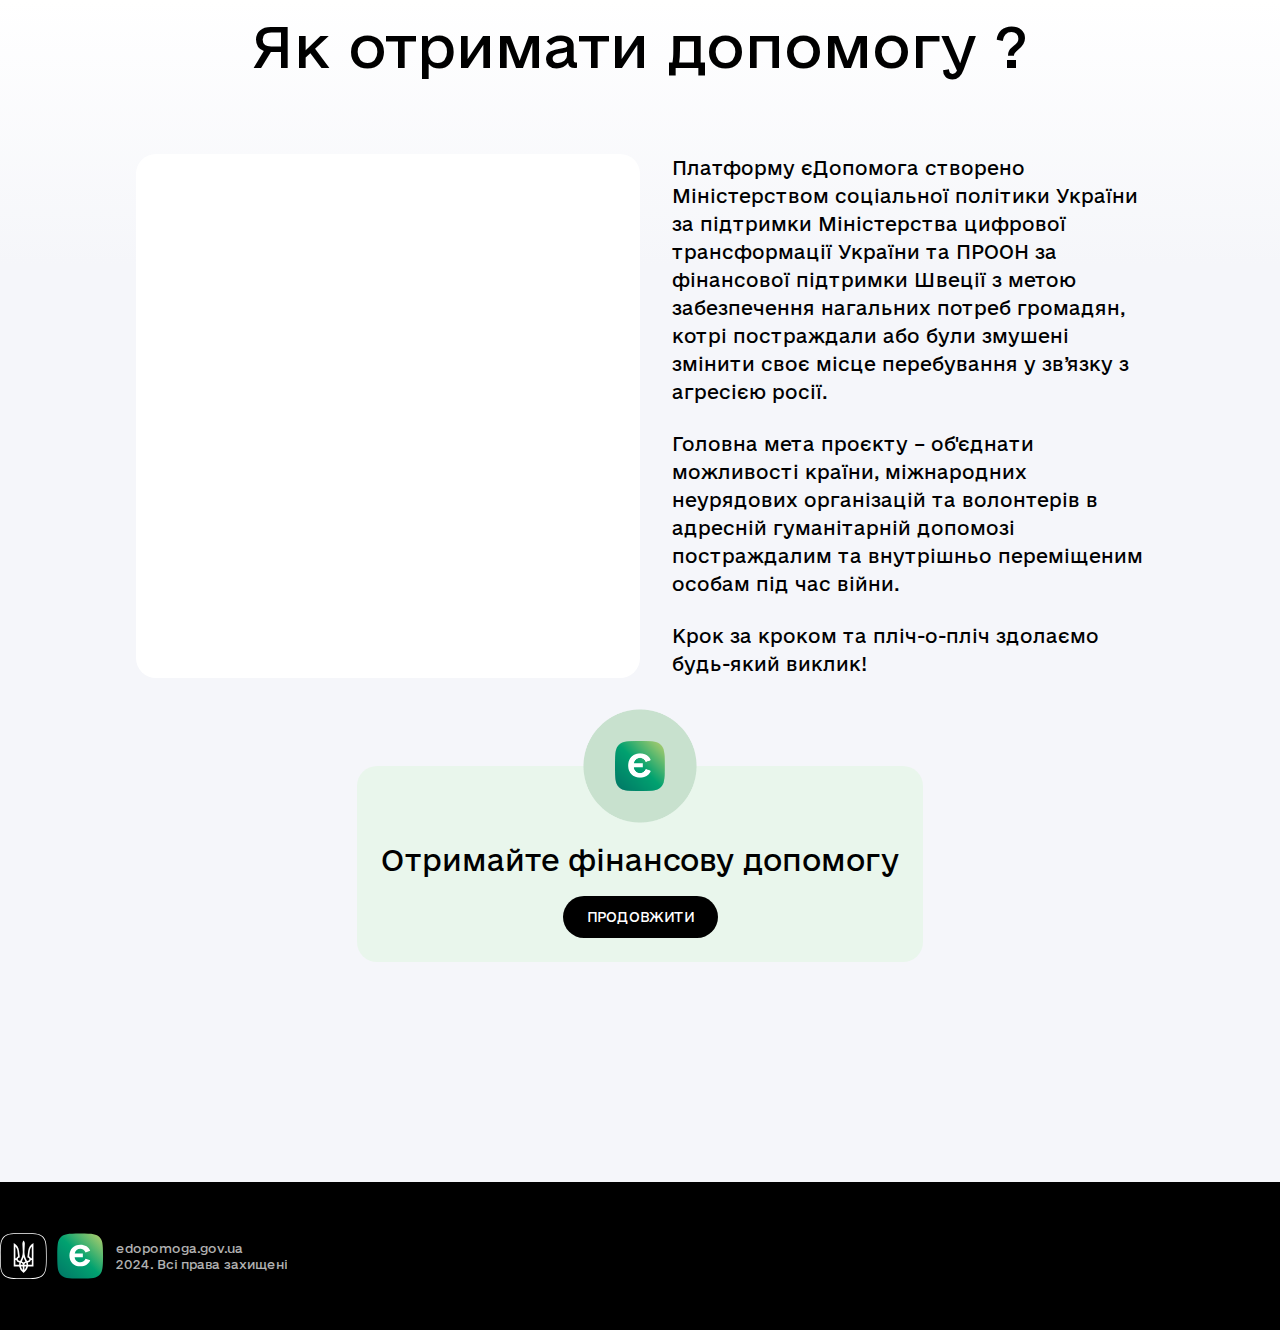
==== commit c39dfa48: "Update index.html" ====
--- a/index.html
+++ b/index.html
@@ -7320,7 +7320,7 @@
                           <stop offset="1" stop-color="#A0CA6E"/>
                         </lineargradient>
                       </defs></svg></a><span class="font-regular text-xxs text-left opacity-70">edopomoga.gov.ua <br>
-                    2022. Всі права захищені</span>
+                    2024. Всі права захищені</span>
                 </div>
                 <a class="underline" href="https://www.ioc.gov.ua/" target="_blank" rel="noopener noreferrer"></a>
               </div>
@@ -7354,9 +7354,7 @@
         opacity: 0 !important;
         pointer-events: none !important;
       "></iframe>
-      <!-- Google tag (gtag.js) - Google Analytics -->
-<!-- Google tag (gtag.js) -->
-<script async src="https://www.googletagmanager.com/gtag/js?id=AW-11062714610"></script>
+     
 <script>
   window.dataLayer = window.dataLayer || [];
   function gtag(){dataLayer.push(arguments);}
